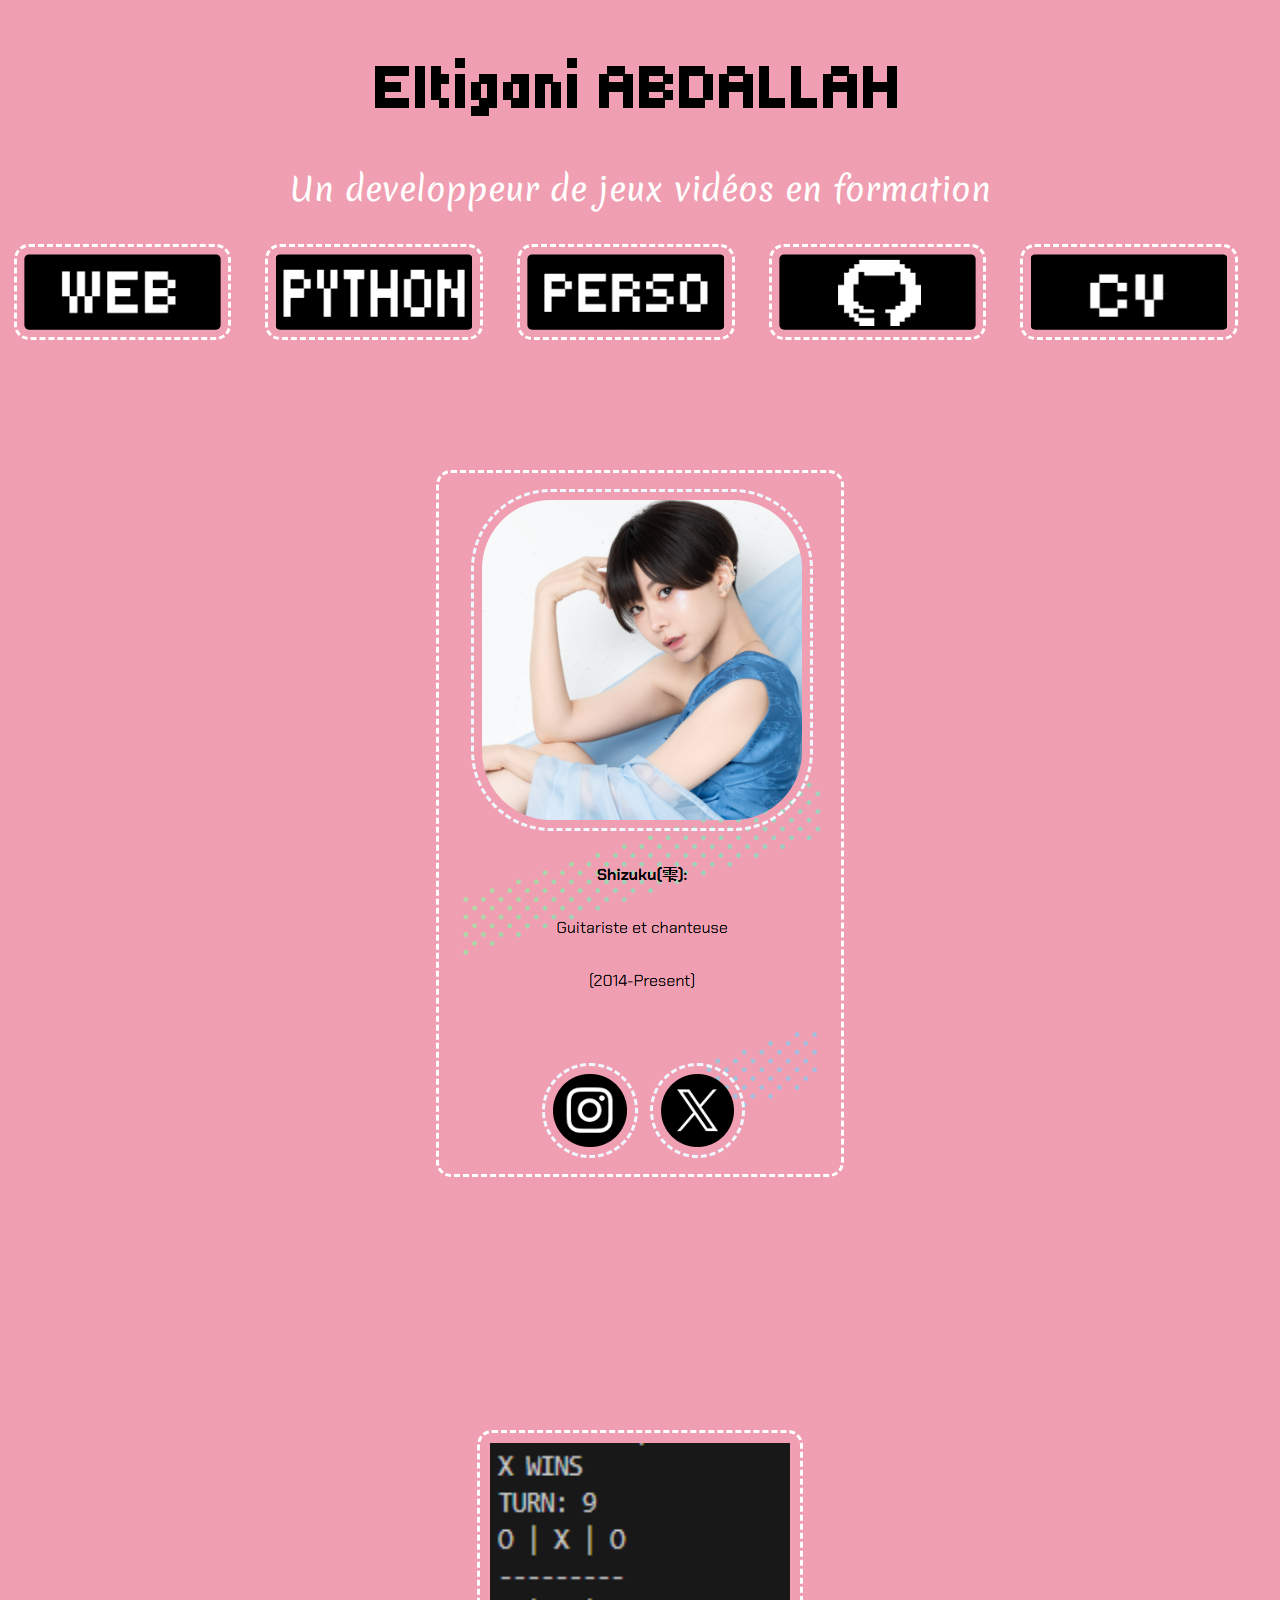
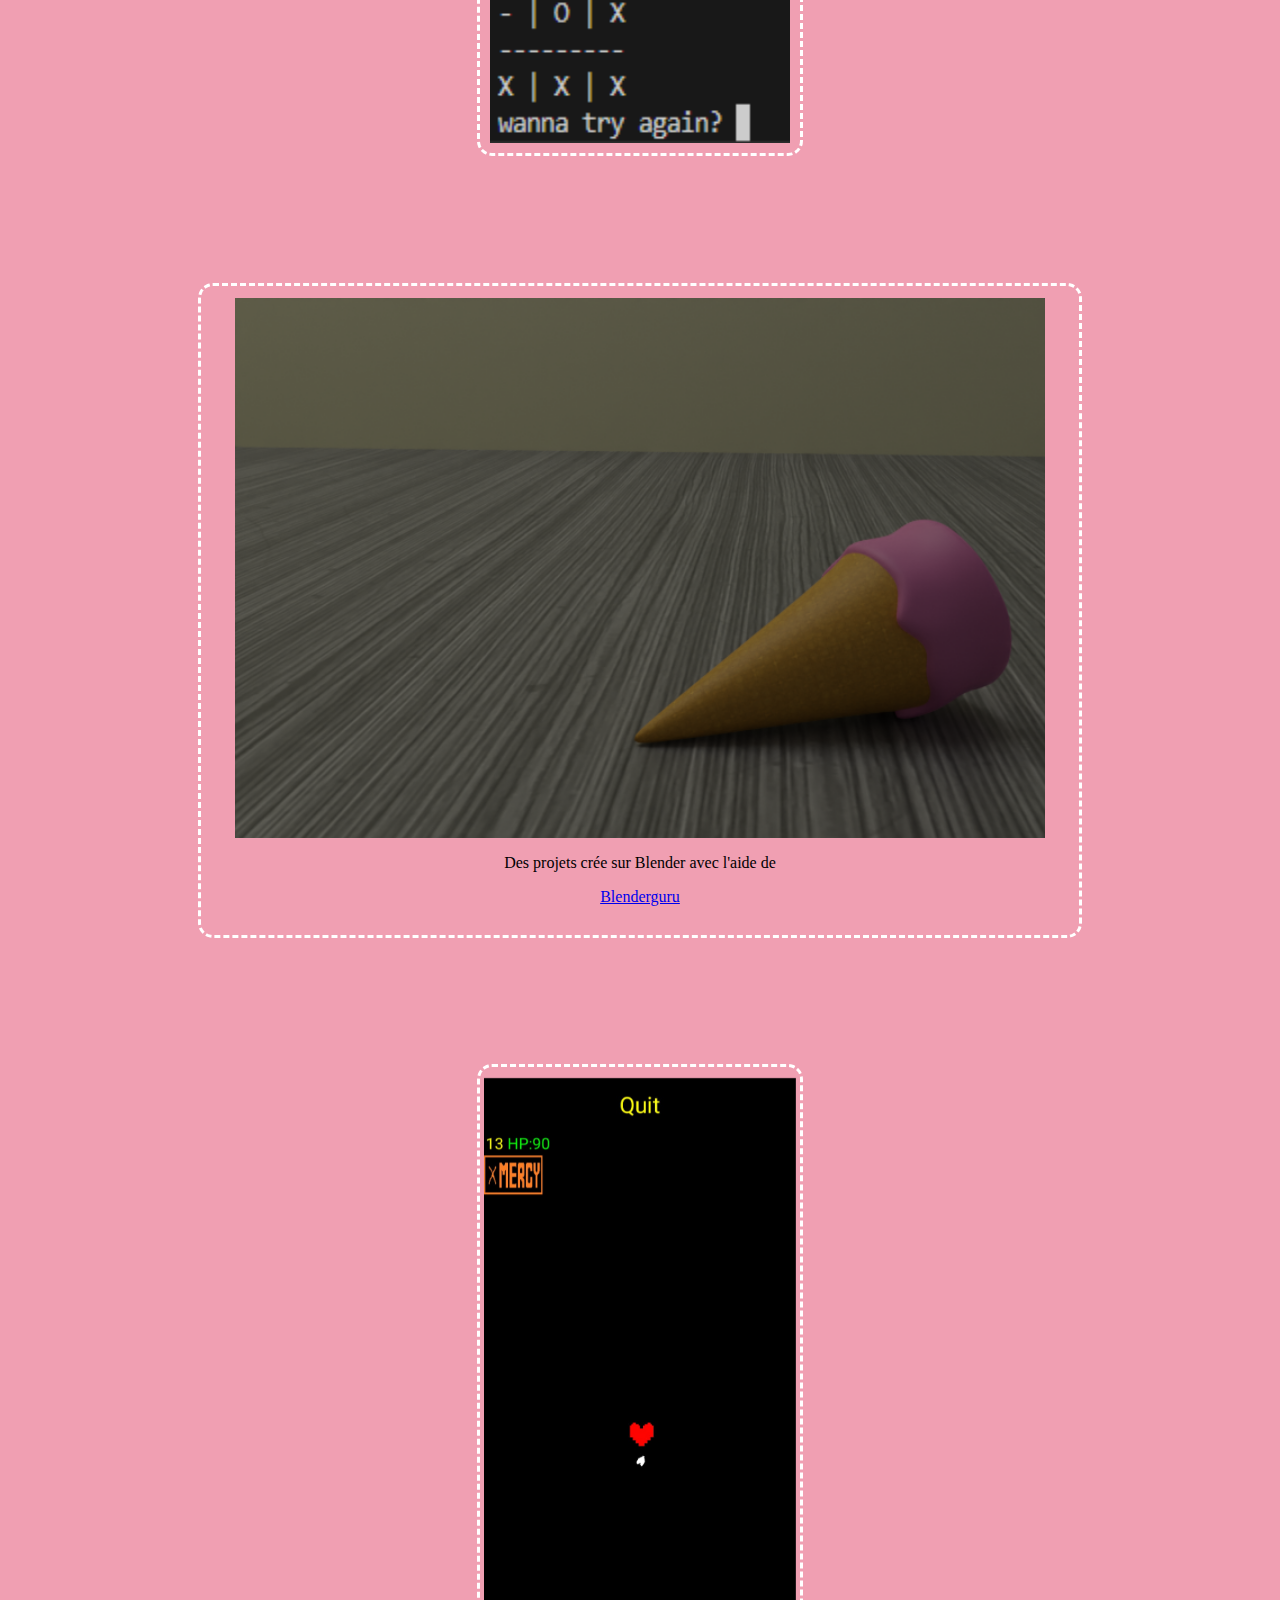
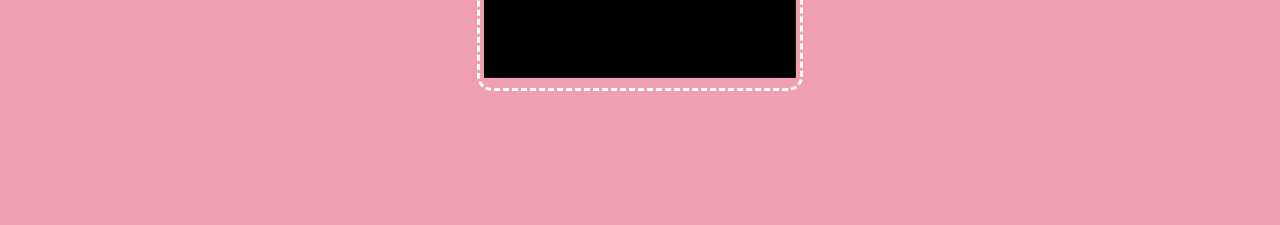
==== index.html @ afebd15c "update 23/12/2024" ====
<!DOCTYPE html>
    <html lang="en">
        <head>
            <meta charset="UTF-8">
            <meta name="viewport" content="width=device-width, initial-scale=1.0">
            <link rel="stylesheet" href="style.css">

            <!-- tiny5 font-->
            <link rel="preconnect" href="https://fonts.googleapis.com">
            <link rel="preconnect" href="https://fonts.gstatic.com" crossorigin>
            <link href="https://fonts.googleapis.com/css2?family=Tiny5&display=swap" rel="stylesheet">
            <!-- tiny5 font-->

            <!--merienda font-->
            <link rel="preconnect" href="https://fonts.googleapis.com">
            <link rel="preconnect" href="https://fonts.gstatic.com" crossorigin>
            <link href="https://fonts.googleapis.com/css2?family=Merienda:wght@300..900&display=swap" rel="stylesheet">
            <!--merienda font-->
            <title>Eltigani</title>
        </head>

        <body>
            <main>
                <section id="name">
                    <article>
                        <h1>
                            Eltigani ABDALLAH
                        </h1>
                        <p>
                            Un developpeur de jeux vidéos en formation 
                        </p>
                    </article>
                </section>

                <section id="nav">
                    <nav>
                        <a href="#web">
                            <img src="assets/buttons/webbtn.png" alt="web button">
                        </a>
                        <a href="#python">
                            <img src="assets/buttons/pythonbtn.png" alt="python button">
                        </a>
                        <a href="#perso">
                            <img src="assets/buttons/persobtn.png" alt="perso button">
                        </a>
                        <a href="https://github.com/eltigani-abdallah" class="gitlogo">
                            <img src="assets/buttons/githubbtn.png" alt="github logo">
                        </a>
                        <a href="">
                            <img src="assets/buttons/cvbtn.png" alt="cv button">
                        </a>
                    </nav>
               </section>

                <section id="web">
                    <article>
                        <div class="card">
                            <div class="cardfront">
                                <img src="assets/fansite/snsscreen.png" alt="screen de fansite" class="shizukuimg">
                            </div>
                            <div class="cardback"> 
                                <p>
                                    Projet de création de fansite, la groupe de musique choisi est "Polkadot Stingray", un groupe de rock japonais
                                
                                
                                <a href="https://eltigani-abdallah.github.io/Fansite/">
                                    regardez le fansite ici
                                </a>
                                </p>
                                
                            </div>
                        </div>
                    </article>
                </section>

                <section id="python">
                    <article>
                        <div class="card">
                            <div class="cardfront">
                                <img src="assets/python/tictac test.png" alt="screen de tictac.py" class="pythonimg">
                            </div>
                            <div class="cardback">
                               <p>
                                Projet de jeu de TicTacToe crée pour l'école laplateforme_
                                <a href="https://github.com/eltigani-abdallah/TicTacToe/blob/main/tictac.py">
                                    code ici
                                </a>
                               </p>
                            </div>
                    </article>
                </section>


                <div id="perso"></div>

                <section id="blender">
                    <article>
                      <div class="carousel">
                        <div class="carouseltrack">
                          <img src="assets/blender/Sad Ice cream.png" alt="blender ice cream" class="icecreamimg">
                          
                          <video autoplay loop muted>
                            <source src="assets/blender/donut.mp4" type="video/mp4" class="donutvid">
                          </video>
                          
                          <img src="assets/blender/chair.png" alt="blender chair" class="chairimg">
                        </div>
                      </div>
                    
                    
                    
                        <p>
                            Des projets crée sur Blender avec l'aide de  
                        </p>
                        <p>
                            <a href="https://www.youtube.com/@blenderguru"> Blenderguru</a>
                        </p>
                    </article>
                  </section>
                  

                <section id="apk">
                    <article>
                        <div class="card">
                        <div class="cardfront">
                            <img src="assets/Other/survivethesoulscreen.jpg" alt=" survive the soul game screen" class="apkimg">
                        </div>
                        <div class="cardback">
                            <p>
                                Projet de jeu vidéo inspiré par Undertale (crée par Toby Fox) que j'ai crée quand j'avais 15 ans
                            
                                <a href="https://appinventor.mit.edu/">
                                    le projet a été crée sur MIT app inventor
                                </a>
                            </p>
                        </div>

                    </article>

                    
                </section>

            </main>
        </body>
    </html>
---- style.css ----
@media screen and (min-width:320px){

    body{
        background-color: #F09FB2;
    }


#name{/*name section*/
    display: flex;
    justify-content: center;
    font-family: tiny5;
    h1{
        display: flex;
        justify-content: center;
        font-size:400%;
    }
    p{
        font-family: merienda;
        font-size: 200%;
        color:white;
    }
}

#nav{/*nav section*/
    nav{
        display: flex;
        justify-content: space-evenly;
        img{
            border:dashed;
            border-radius: 15px;
            border-color: white;
            padding:3%;
            width:80%;
        }
    }
}



#web{/*web section*/
    display: flex;
    justify-content: center;
    padding:10%;
    
    article{
        display: flex;
        justify-content: center;
        perspective: 1000px;
        padding:5%;
        border:dashed;
        border-radius: 15px;
        border-color:white;
        .card{
            width:300px;
            height:600px;
            position:relative;
            transform-style: preserve-3d;
            transition: 0.6s;
        }

        &:hover .card{
            transform: rotateY(180deg);
        }

        .cardfront, .cardback{
            width: 100%;
            height:100%;
            position:absolute;
            backface-visibility: hidden;
            display: flex;
            justify-content: center;
            align-items: center;
            border-radius: 10px;

        }

        .cardback{
            background-color: #F09FB2;
            color:white;
            transform: rotateY(180deg);
        }

    }
}

#python{/*python section*/
    display: flex;
    justify-content: center;
    padding: 10%;
    img{
        width:100%;
        height: 100%;
    }
    article{
        display: flex;
        justify-content: center;
        border:dashed;
        border-radius: 15px;
        border-color:white;
        padding:1%;
        .card{
            width:300px;
            height:300px;
            position:relative;
            transform-style: preserve-3d;
            transition: 0.6s;
        }

        &:hover .card{
            transform: rotateY(180deg);
        }

        .cardfront, .cardback{
            width: 100%;
            height:100%;
            position:absolute;
            backface-visibility: hidden;
            display: flex;
            justify-content: center;
            align-items: center;
            border-radius: 10px;

        }

        .cardback{
            background-color: #F09FB2;
            color:white;
            transform: rotateY(180deg);
           
        }

        
    }
}


#blender {
    border:dashed;
    border-radius: 15px;
    border-color:white;
    padding:1%;
    margin-left: 15%;
    margin-right: 15%;
}
  /* Carousel Container */
  #blender .carousel {
    width: 100%; /* Full width of the parent container */
    max-width: 1080px; /* Set a maximum width for the carousel */
    height: 60vh; /* Make carousel height responsive to viewport */
    max-height: 600px; /* Limit maximum height */
    overflow: hidden; /* Hide overflow content */
    position: relative;
    margin: 0 auto; /* Center the carousel */
    display: flex;
    align-items: center; /* Vertically center slides */

    
  }
  
  /* Carousel Track */
  #blender .carouseltrack {
    display: flex; /* Arrange slides in a row */
    width: 300%; /* 3 slides = 300% width */
    animation: slide 9s infinite; /* Slide animation */
    height: 100%; /* Match the carousel height */
  }
  
  /* Individual Slides (Images and Videos) */
  #blender .carouseltrack img,
  #blender .carouseltrack video {
    width: 100%; /* Each slide takes 100% of the carousel width */
    height: 100%; /* Match the height of the container */
    object-fit: contain; /* Ensure the entire content fits without cropping */
    flex-shrink: 0; /* Prevent shrinking of slides */
  }
  
  #blender p{
    display: flex;
    justify-content: center;
  }
  /* Keyframes for Sliding Animation */
  @keyframes slide {
    0% { transform: translateX(0); } /* Show the first slide */
    33% { transform: translateX(0); } /* Hold the first slide */
    34% { transform: translateX(-100%); } /* Move to the second slide */
    66% { transform: translateX(-100%); } /* Hold the second slide */
    67% { transform: translateX(-200%); } /* Move to the third slide */
    100% { transform: translateX(-200%); } /* Hold the third slide */
  }
  



#apk{/*app section*/
    display: flex;
    justify-content: center;
    padding:10%;
    img{
        height: 100%;
    }
    article{
        display: flex;
        justify-content: center;
        border:dashed;
        border-radius: 15px;
        border-color:white;
        padding:1%;
        .card{
            width:300px;
            height:600px;
            position:relative;
            transform-style: preserve-3d;
            transition: 0.6s;
        }

        &:hover .card{
            transform: rotateY(180deg);
        }

        .cardfront, .cardback{
            width: 100%;
            height:100%;
            position:absolute;
            backface-visibility: hidden;
            display: flex;
            justify-content: center;
            align-items: center;
            border-radius: 10px;
            

        }

        .cardback{
            background-color: #F09FB2;
            color:white;
            transform: rotateY(180deg);
        }
    }
}



}
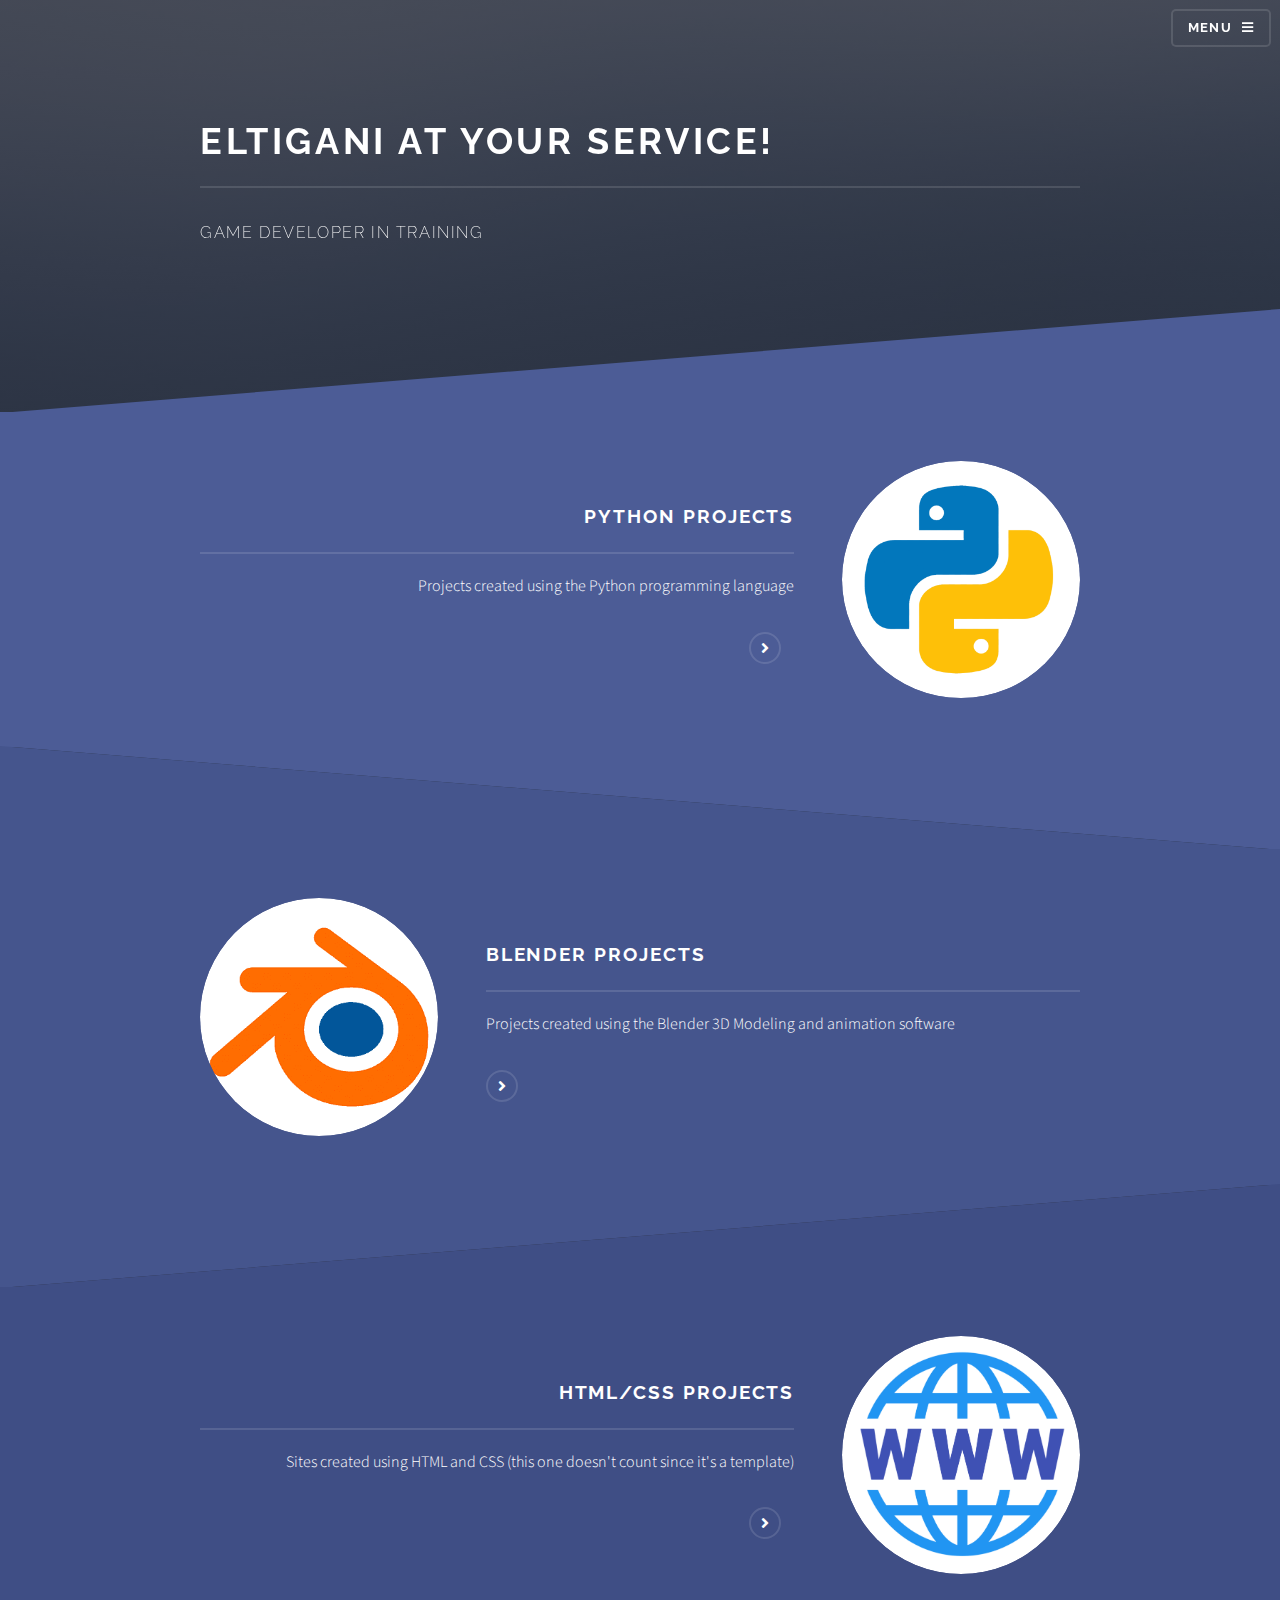
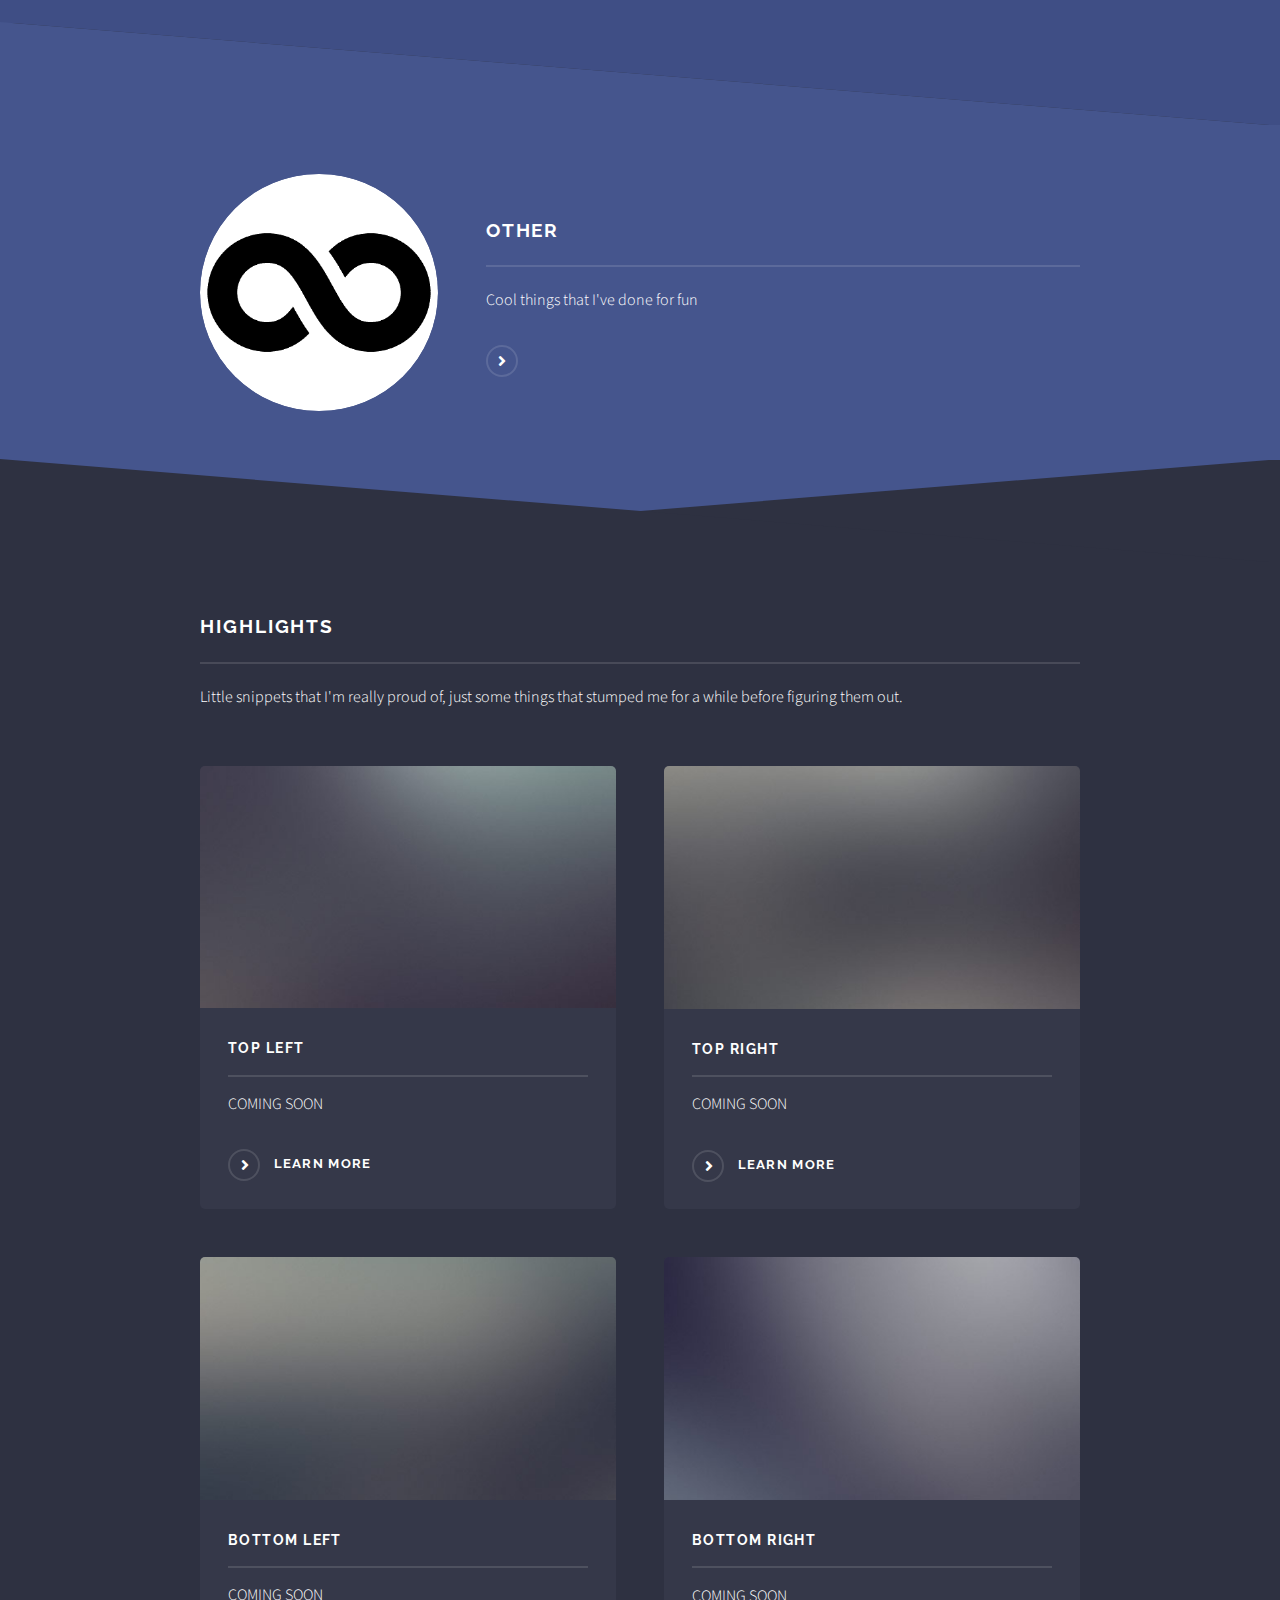
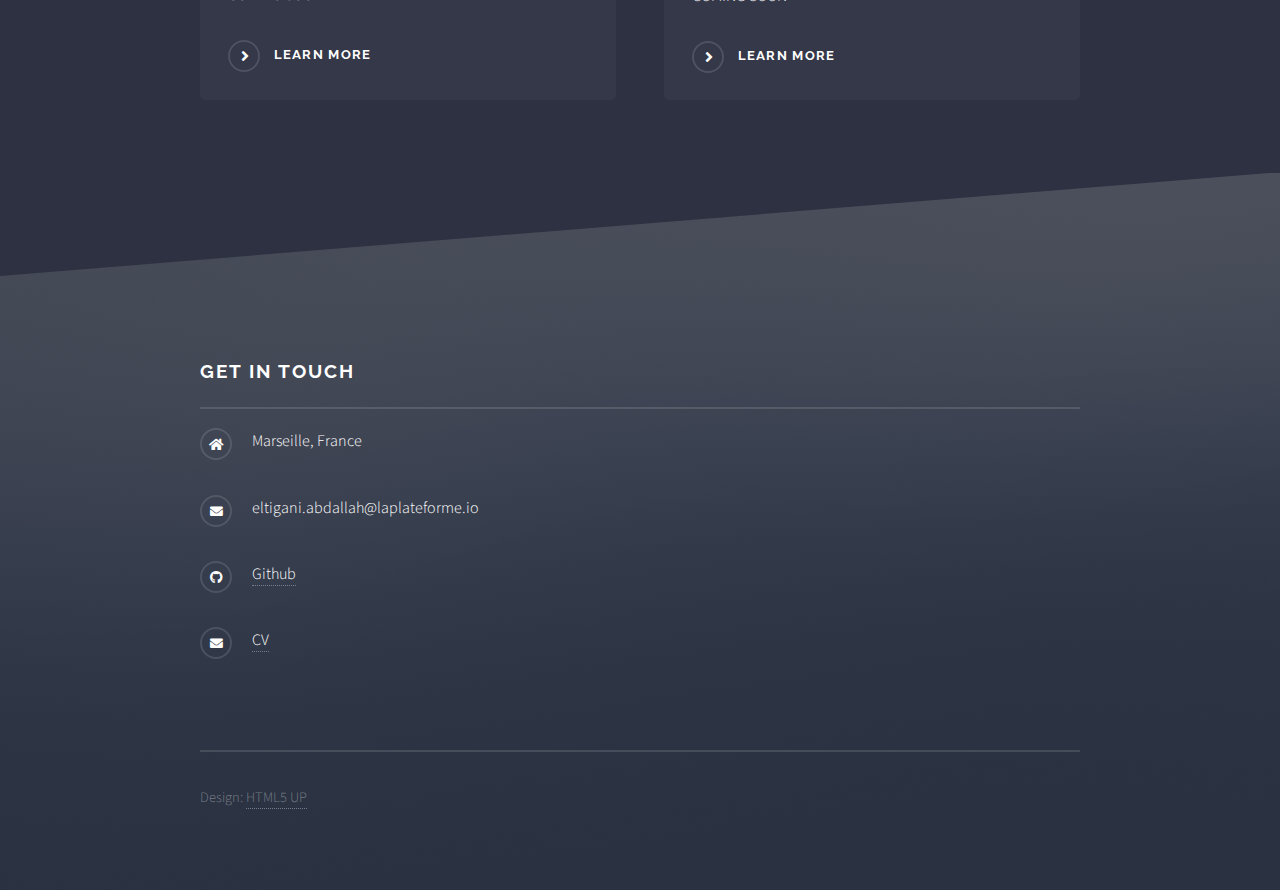
==== commit 3b21b0d0: "feat: complete overhaul of site" ====
--- a/index.html
+++ b/index.html
@@ -1,145 +1,184 @@
-<!DOCTYPE html>
-    <html lang="en">
-        <head>
-            <meta charset="UTF-8">
-            <meta name="viewport" content="width=device-width, initial-scale=1.0">
-            <link rel="stylesheet" href="style.css">
+<!DOCTYPE HTML>
+<!--
+	Solid State by HTML5 UP
+	html5up.net | @ajlkn
+	Free for personal and commercial use under the CCA 3.0 license (html5up.net/license)
+-->
+<html>
+	<head>
+		<title>Eltigani</title>
+		<meta charset="utf-8" />
+		<meta name="viewport" content="width=device-width, initial-scale=1, user-scalable=no" />
+		<link rel="stylesheet" href="assets/css/main.css" />
+		<noscript><link rel="stylesheet" href="assets/css/noscript.css" /></noscript>
+	</head>
+	
+	<body class="is-preload">
 
-            <!-- tiny5 font-->
-            <link rel="preconnect" href="https://fonts.googleapis.com">
-            <link rel="preconnect" href="https://fonts.gstatic.com" crossorigin>
-            <link href="https://fonts.googleapis.com/css2?family=Tiny5&display=swap" rel="stylesheet">
-            <!-- tiny5 font-->
+		<!-- Page Wrapper -->
+			<div id="page-wrapper">
 
-            <!--merienda font-->
-            <link rel="preconnect" href="https://fonts.googleapis.com">
-            <link rel="preconnect" href="https://fonts.gstatic.com" crossorigin>
-            <link href="https://fonts.googleapis.com/css2?family=Merienda:wght@300..900&display=swap" rel="stylesheet">
-            <!--merienda font-->
-            <title>Eltigani</title>
-        </head>
+				<!-- Header -->
+					<header id="header" class="alt">
+						<h1><a href="index.html">↑Top↑</a></h1>
+						<nav>
+							<a href="#menu">Menu</a>
+						</nav>
+					</header>
 
-        <body>
-            <main>
-                <section id="name">
-                    <article>
-                        <h1>
-                            Eltigani ABDALLAH
-                        </h1>
-                        <p>
-                            Un developpeur de jeux vidéos en formation 
-                        </p>
-                    </article>
-                </section>
+				<!-- Menu -->
+					<nav id="menu">
+						<div class="inner">
+							<h2>Menu</h2>
+							<ul class="links">
+								<li><a href="index.html">Home (you are here)</a></li>
+								<li><a href="python.html">Python</a></li>
+								<li><a href="blender.html">Blender</a></li>
+								<li><a href="html.html">HTML/CSS</a></li>
+								<li><a href="other.html">Other</a></li>
+							</ul>
+							<a href="#" class="close">Close</a>
+						</div>
+					</nav>
 
-                <section id="nav">
-                    <nav>
-                        <a href="#web">
-                            <img src="assets/buttons/webbtn.png" alt="web button">
-                        </a>
-                        <a href="#python">
-                            <img src="assets/buttons/pythonbtn.png" alt="python button">
-                        </a>
-                        <a href="#perso">
-                            <img src="assets/buttons/persobtn.png" alt="perso button">
-                        </a>
-                        <a href="https://github.com/eltigani-abdallah" class="gitlogo">
-                            <img src="assets/buttons/githubbtn.png" alt="github logo">
-                        </a>
-                        <a href="">
-                            <img src="assets/buttons/cvbtn.png" alt="cv button">
-                        </a>
-                    </nav>
-               </section>
+				<!-- Banner -->
+					<section id="banner">
+						<div class="inner">
+							<!--<div class="logo"><span class="icon fa-gem"></span></div>-->
+							<h2>Eltigani at your service!</h2>
+							<p>Game developer in training</a></p>
+						</div>
+					</section>
 
-                <section id="web">
-                    <article>
-                        <div class="card">
-                            <div class="cardfront">
-                                <img src="assets/fansite/snsscreen.png" alt="screen de fansite" class="shizukuimg">
-                            </div>
-                            <div class="cardback"> 
-                                <p>
-                                    Projet de création de fansite, la groupe de musique choisi est "Polkadot Stingray", un groupe de rock japonais
-                                
-                                
-                                <a href="https://eltigani-abdallah.github.io/Fansite/">
-                                    regardez le fansite ici
-                                </a>
-                                </p>
-                                
-                            </div>
-                        </div>
-                    </article>
-                </section>
+				<!-- Wrapper -->
+					<section id="wrapper">
 
-                <section id="python">
-                    <article>
-                        <div class="card">
-                            <div class="cardfront">
-                                <img src="assets/python/tictac test.png" alt="screen de tictac.py" class="pythonimg">
-                            </div>
-                            <div class="cardback">
-                               <p>
-                                Projet de jeu de TicTacToe crée pour l'école laplateforme_
-                                <a href="https://github.com/eltigani-abdallah/TicTacToe/blob/main/tictac.py">
-                                    code ici
-                                </a>
-                               </p>
-                            </div>
-                    </article>
-                </section>
+						<!-- One -->
+							<section id="one" class="wrapper spotlight style1">
+								<div class="inner">
+									<a href="python.html" class="image"><img src="images/index/python.png" alt="" /></a>
+									<div class="content">
+										<h2 class="major">Python  projects</h2>
+										<p>Projects created using the Python programming language</p>
+										<a href="python.html" class="special"></a>
+									</div>
+								</div>
+							</section>
 
+						<!-- Two -->
+							<section id="two" class="wrapper alt spotlight style2">
+								<div class="inner">
+									<a href="blender.html" class="image"><img src="images/index/blender.png" alt="" /></a>
+									<div class="content">
+										<h2 class="major">Blender Projects</h2>
+										<p>Projects created using the Blender 3D Modeling and animation software</p>
+										<a href="blender.html" class="special"></a>
+									</div>
+								</div>
+							</section>
 
-                <div id="perso"></div>
+						
+						<!--Four-->
+						<section id="two" class="wrapper spotlight style3">
+							<div class="inner">
+								<a href="html.html" class="image"><img src="./images/index/site logo.png" alt="" /></a>
+								<div class="content">
+									<h2 class="major">HTML/CSS Projects</h2>
+									<p>Sites created using HTML and CSS (this one doesn't count since it's a template)</p>
+									<a href="html.html" class="special"></a>
+								</div>
+							</div>
+						</section>
 
-                <section id="blender">
-                    <article>
-                      <div class="carousel">
-                        <div class="carouseltrack">
-                          <img src="assets/blender/Sad Ice cream.png" alt="blender ice cream" class="icecreamimg">
-                          
-                          <video autoplay loop muted>
-                            <source src="assets/blender/donut.mp4" type="video/mp4" class="donutvid">
-                          </video>
-                          
-                          <img src="assets/blender/chair.png" alt="blender chair" class="chairimg">
-                        </div>
-                      </div>
-                    
-                    
-                    
-                        <p>
-                            Des projets crée sur Blender avec l'aide de  
-                        </p>
-                        <p>
-                            <a href="https://www.youtube.com/@blenderguru"> Blenderguru</a>
-                        </p>
-                    </article>
-                  </section>
-                  
+						<!-- Three -->
+						<section id="three" class="wrapper alt spotlight style2">
+							<div class="inner">
+								<a href="other.html" class="image"><img src="images/index/other.png" alt="" /></a>
+								<div class="content">
+									<h2 class="major">Other</h2>
+									<p>Cool things that I've done for fun</p>
+									<a href="other.html" class="special"></a>
+								</div>
+							</div>
+						</section>
 
-                <section id="apk">
-                    <article>
-                        <div class="card">
-                        <div class="cardfront">
-                            <img src="assets/Other/survivethesoulscreen.jpg" alt=" survive the soul game screen" class="apkimg">
-                        </div>
-                        <div class="cardback">
-                            <p>
-                                Projet de jeu vidéo inspiré par Undertale (crée par Toby Fox) que j'ai crée quand j'avais 15 ans
-                            
-                                <a href="https://appinventor.mit.edu/">
-                                    le projet a été crée sur MIT app inventor
-                                </a>
-                            </p>
-                        </div>
+						<!-- Five -->
+							<section id="four" class="wrapper alt style1">
+								<div class="inner">
+									<h2 class="major">Highlights</h2>
+									<p>Little snippets that I'm really proud of, just some things that stumped me for a while before figuring them out.</p>
+									<section class="features">
+										<article>
+											<a href="#" class="image"><img src="images/pic04.jpg" alt="" /></a>
+											<h3 class="major">TOP LEFT</h3>
+											<p>COMING SOON</p>
+											<a href="#" class="special">Learn more</a>
+										</article>
+										<article>
+											<a href="#" class="image"><img src="images/pic05.jpg" alt="" /></a>
+											<h3 class="major">TOP RIGHT</h3>
+											<p>COMING SOON</p>
+											<a href="#" class="special">Learn more</a>
+										</article>
+										<article>
+											<a href="#" class="image"><img src="images/pic06.jpg" alt="" /></a>
+											<h3 class="major">BOTTOM LEFT</h3>
+											<p>COMING SOON</p>
+											<a href="#" class="special">Learn more</a>
+										</article>
+										<article>
+											<a href="#" class="image"><img src="images/pic07.jpg" alt="" /></a>
+											<h3 class="major">BOTTOM RIGHT</h3>
+											<p>COMING SOON</p>
+											<a href="#" class="special">Learn more</a>
+										</article>
+									</section>
+									<!--<ul class="actions">
+										<li><a href="#" class="button">Browse All</a></li>
+									</ul>-->
+								</div>
+							</section>
 
-                    </article>
+					</section>
 
-                    
-                </section>
+				<!-- Footer -->
+					<section id="footer">
+						<div class="inner">
+							<h2 class="major">Get in touch</h2>
 
-            </main>
-        </body>
-    </html>+							
+							<ul class="contact">
+								<li class="icon solid fa-home">
+									Marseille, France
+								</li>
+								<!--<li class="icon solid fa-phone">(000) 000-0000</li>-->
+								<li class="icon solid fa-envelope">eltigani.abdallah@laplateforme.io</a></li>
+								<li class="icon brands fa-github"> 
+									<a href="github.com/eltigani-abdallah"> Github</a>
+								</li>
+								<li class="icon solid fa-envelope"> 
+									<!--TODO host cv-->
+									<a href="#"> CV</a>
+								</li>
+								<!--<li class="icon brands fa-twitter"><a href="#">twitter.com/untitled-tld</a></li>
+								<li class="icon brands fa-facebook-f"><a href="#">facebook.com/untitled-tld</a></li>
+								<li class="icon brands fa-instagram"><a href="#">instagram.com/untitled-tld</a></li>-->
+							</ul>
+							<ul class="copyright">
+								</li><li>Design: <a href="http://html5up.net">HTML5 UP</a></li>
+							</ul>
+						</div>
+					</section>
+
+			</div>
+
+		<!-- Scripts -->
+			<script src="assets/js/jquery.min.js"></script>
+			<script src="assets/js/jquery.scrollex.min.js"></script>
+			<script src="assets/js/browser.min.js"></script>
+			<script src="assets/js/breakpoints.min.js"></script>
+			<script src="assets/js/util.js"></script>
+			<script src="assets/js/main.js"></script>
+
+	</body>
+</html>--- a/assets/css/main.css
+++ b/assets/css/main.css
@@ -0,0 +1,4156 @@
+@import url(fontawesome-all.min.css);
+@import url("https://fonts.googleapis.com/css?family=Raleway:200,700|Source+Sans+Pro:300,600,300italic,600italic");
+
+/*
+	Solid State by HTML5 UP
+	html5up.net | @ajlkn
+	Free for personal and commercial use under the CCA 3.0 license (html5up.net/license)
+*/
+
+html, body, div, span, applet, object,
+iframe, h1, h2, h3, h4, h5, h6, p, blockquote,
+pre, a, abbr, acronym, address, big, cite,
+code, del, dfn, em, img, ins, kbd, q, s, samp,
+small, strike, strong, sub, sup, tt, var, b,
+u, i, center, dl, dt, dd, ol, ul, li, fieldset,
+form, label, legend, table, caption, tbody,
+tfoot, thead, tr, th, td, article, aside,
+canvas, details, embed, figure, figcaption,
+footer, header, hgroup, menu, nav, output, ruby,
+section, summary, time, mark, audio, video {
+	margin: 0;
+	padding: 0;
+	border: 0;
+	font-size: 100%;
+	font: inherit;
+	vertical-align: baseline;}
+
+article, aside, details, figcaption, figure,
+footer, header, hgroup, menu, nav, section {
+	display: block;}
+
+body {
+	line-height: 1;
+}
+
+ol, ul {
+	list-style: none;
+}
+
+blockquote, q {
+	quotes: none;
+}
+
+	blockquote:before, blockquote:after, q:before, q:after {
+		content: '';
+		content: none;
+	}
+
+table {
+	border-collapse: collapse;
+	border-spacing: 0;
+}
+
+body {
+	-webkit-text-size-adjust: none;
+}
+
+mark {
+	background-color: transparent;
+	color: inherit;
+}
+
+input::-moz-focus-inner {
+	border: 0;
+	padding: 0;
+}
+
+input, select, textarea {
+	-moz-appearance: none;
+	-webkit-appearance: none;
+	-ms-appearance: none;
+	appearance: none;
+}
+
+/* Basic */
+
+	@-ms-viewport {
+		width: device-width;
+	}
+
+	body {
+		-ms-overflow-style: scrollbar;
+	}
+
+	@media screen and (max-width: 480px) {
+
+		html, body {
+			min-width: 320px;
+		}
+
+	}
+
+	html {
+		box-sizing: border-box;
+	}
+
+	*, *:before, *:after {
+		box-sizing: inherit;
+	}
+
+	body {
+		background-color: #2e3141;
+		background-image: linear-gradient(to top, rgba(46, 49, 65, 0.8), rgba(46, 49, 65, 0.8)), url("../../images/bg.jpg");
+		background-size: auto,+ cover;
+		background-attachment: fixed,+ fixed;
+		background-position: center,+ center;
+	}
+
+		body.is-preload *, body.is-preload *:before, body.is-preload *:after {
+			-moz-animation: none !important;
+			-webkit-animation: none !important;
+			-ms-animation: none !important;
+			animation: none !important;
+			-moz-transition: none !important;
+			-webkit-transition: none !important;
+			-ms-transition: none !important;
+			transition: none !important;
+		}
+
+/* Type */
+
+	body, input, select, textarea {
+		color: #ffffff;
+		font-family: "Source Sans Pro", Helvetica, sans-serif;
+		font-size: 16.5pt;
+		font-weight: 300;
+		line-height: 1.65;
+	}
+
+		@media screen and (max-width: 1680px) {
+
+			body, input, select, textarea {
+				font-size: 13pt;
+			}
+
+		}
+
+		@media screen and (max-width: 1280px) {
+
+			body, input, select, textarea {
+				font-size: 12pt;
+			}
+
+		}
+
+		@media screen and (max-width: 980px) {
+
+			body, input, select, textarea {
+				font-size: 12pt;
+			}
+
+		}
+
+		@media screen and (max-width: 736px) {
+
+			body, input, select, textarea {
+				font-size: 12pt;
+			}
+
+		}
+
+		@media screen and (max-width: 480px) {
+
+			body, input, select, textarea {
+				font-size: 12pt;
+			}
+
+		}
+
+	a {
+		-moz-transition: color 0.2s ease-in-out, border-bottom-color 0.2s ease-in-out;
+		-webkit-transition: color 0.2s ease-in-out, border-bottom-color 0.2s ease-in-out;
+		-ms-transition: color 0.2s ease-in-out, border-bottom-color 0.2s ease-in-out;
+		transition: color 0.2s ease-in-out, border-bottom-color 0.2s ease-in-out;
+		border-bottom: dotted 1px rgba(255, 255, 255, 0.35);
+		color: #ffffff;
+		text-decoration: none;
+	}
+
+		a:hover {
+			border-bottom-color: transparent;
+			color: #ffffff !important;
+		}
+
+		a.special:not(.button) {
+			text-decoration: none;
+			border-bottom: 0;
+			display: block;
+			font-family: Raleway, Helvetica, sans-serif;
+			font-size: 0.8em;
+			font-weight: 700;
+			letter-spacing: 0.1em;
+			margin: 0 0 2em 0;
+			text-transform: uppercase;
+		}
+
+			a.special:not(.button):before {
+				-moz-osx-font-smoothing: grayscale;
+				-webkit-font-smoothing: antialiased;
+				display: inline-block;
+				font-style: normal;
+				font-variant: normal;
+				text-rendering: auto;
+				line-height: 1;
+				text-transform: none !important;
+				font-family: 'Font Awesome 5 Free';
+				font-weight: 900;
+			}
+
+			a.special:not(.button):before {
+				-moz-transition: background-color 0.2s ease-in-out;
+				-webkit-transition: background-color 0.2s ease-in-out;
+				-ms-transition: background-color 0.2s ease-in-out;
+				transition: background-color 0.2s ease-in-out;
+				border-radius: 100%;
+				border: solid 2px rgba(255, 255, 255, 0.125);
+				content: '\f105';
+				display: inline-block;
+				font-size: 1.25em;
+				height: 2em;
+				line-height: 1.75em;
+				margin-right: 0.85em;
+				text-align: center;
+				text-indent: 0.15em;
+				vertical-align: middle;
+				width: 2em;
+			}
+
+			a.special:not(.button):hover:before {
+				background-color: rgba(255, 255, 255, 0.025);
+			}
+
+			a.special:not(.button):active:before {
+				background-color: rgba(255, 255, 255, 0.075);
+			}
+
+	strong, b {
+		color: #ffffff;
+		font-weight: 600;
+	}
+
+	em, i {
+		font-style: italic;
+	}
+
+	p {
+		margin: 0 0 2em 0;
+	}
+
+	h1, h2, h3, h4, h5, h6 {
+		color: #ffffff;
+		font-family: Raleway, Helvetica, sans-serif;
+		font-weight: 700;
+		letter-spacing: 0.1em;
+		margin: 0 0 1em 0;
+		text-transform: uppercase;
+	}
+
+		h1 a, h2 a, h3 a, h4 a, h5 a, h6 a {
+			color: inherit;
+			text-decoration: none;
+			border-bottom: 0;
+		}
+
+		h1 span, h2 span, h3 span, h4 span, h5 span, h6 span {
+			font-weight: 200;
+		}
+
+		h1.major, h2.major, h3.major, h4.major, h5.major, h6.major {
+			padding-bottom: 1em;
+			border-bottom: solid 2px rgba(255, 255, 255, 0.125);
+		}
+
+	h2 {
+		font-size: 1.2em;
+	}
+
+	h3 {
+		font-size: 0.9em;
+	}
+
+	h4 {
+		font-size: 0.7em;
+	}
+
+	h5 {
+		font-size: 0.7em;
+	}
+
+	h6 {
+		font-size: 0.7em;
+	}
+
+	@media screen and (max-width: 736px) {
+
+		h2 {
+			font-size: 1em;
+		}
+
+		h3 {
+			font-size: 0.8em;
+		}
+
+	}
+
+	sub {
+		font-size: 0.8em;
+		position: relative;
+		top: 0.5em;
+	}
+
+	sup {
+		font-size: 0.8em;
+		position: relative;
+		top: -0.5em;
+	}
+
+	blockquote {
+		border-left: solid 4px rgba(255, 255, 255, 0.125);
+		font-style: italic;
+		margin: 0 0 2em 0;
+		padding: 0.5em 0 0.5em 2em;
+	}
+
+	code {
+		background: rgba(255, 255, 255, 0.025);
+		border-radius: 5px;
+		border: solid 2px rgba(255, 255, 255, 0.125);
+		font-family: "Courier New", monospace;
+		font-size: 0.9em;
+		margin: 0 0.25em;
+		padding: 0.25em 0.65em;
+	}
+
+	pre {
+		-webkit-overflow-scrolling: touch;
+		font-family: "Courier New", monospace;
+		font-size: 0.9em;
+		margin: 0 0 2em 0;
+	}
+
+		pre code {
+			display: block;
+			line-height: 1.75em;
+			padding: 1em 1.5em;
+			overflow-x: auto;
+		}
+
+	hr {
+		border: 0;
+		border-bottom: solid 2px rgba(255, 255, 255, 0.125);
+		margin: 2.5em 0;
+	}
+
+		hr.major {
+			margin: 4em 0;
+		}
+
+	.align-left {
+		text-align: left;
+	}
+
+	.align-center {
+		text-align: center;
+	}
+
+	.align-right {
+		text-align: right;
+	}
+
+/* Row */
+
+	.row {
+		display: flex;
+		flex-wrap: wrap;
+		box-sizing: border-box;
+		align-items: stretch;
+	}
+
+		.row > * {
+			box-sizing: border-box;
+		}
+
+		.row.gtr-uniform > * > :last-child {
+			margin-bottom: 0;
+		}
+
+		.row.aln-left {
+			justify-content: flex-start;
+		}
+
+		.row.aln-center {
+			justify-content: center;
+		}
+
+		.row.aln-right {
+			justify-content: flex-end;
+		}
+
+		.row.aln-top {
+			align-items: flex-start;
+		}
+
+		.row.aln-middle {
+			align-items: center;
+		}
+
+		.row.aln-bottom {
+			align-items: flex-end;
+		}
+
+		.row > .imp {
+			order: -1;
+		}
+
+		.row > .col-1 {
+			width: 8.33333%;
+		}
+
+		.row > .off-1 {
+			margin-left: 8.33333%;
+		}
+
+		.row > .col-2 {
+			width: 16.66667%;
+		}
+
+		.row > .off-2 {
+			margin-left: 16.66667%;
+		}
+
+		.row > .col-3 {
+			width: 25%;
+		}
+
+		.row > .off-3 {
+			margin-left: 25%;
+		}
+
+		.row > .col-4 {
+			width: 33.33333%;
+		}
+
+		.row > .off-4 {
+			margin-left: 33.33333%;
+		}
+
+		.row > .col-5 {
+			width: 41.66667%;
+		}
+
+		.row > .off-5 {
+			margin-left: 41.66667%;
+		}
+
+		.row > .col-6 {
+			width: 50%;
+		}
+
+		.row > .off-6 {
+			margin-left: 50%;
+		}
+
+		.row > .col-7 {
+			width: 58.33333%;
+		}
+
+		.row > .off-7 {
+			margin-left: 58.33333%;
+		}
+
+		.row > .col-8 {
+			width: 66.66667%;
+		}
+
+		.row > .off-8 {
+			margin-left: 66.66667%;
+		}
+
+		.row > .col-9 {
+			width: 75%;
+		}
+
+		.row > .off-9 {
+			margin-left: 75%;
+		}
+
+		.row > .col-10 {
+			width: 83.33333%;
+		}
+
+		.row > .off-10 {
+			margin-left: 83.33333%;
+		}
+
+		.row > .col-11 {
+			width: 91.66667%;
+		}
+
+		.row > .off-11 {
+			margin-left: 91.66667%;
+		}
+
+		.row > .col-12 {
+			width: 100%;
+		}
+
+		.row > .off-12 {
+			margin-left: 100%;
+		}
+
+		.row.gtr-0 {
+			margin-top: 0;
+			margin-left: 0em;
+		}
+
+			.row.gtr-0 > * {
+				padding: 0 0 0 0em;
+			}
+
+			.row.gtr-0.gtr-uniform {
+				margin-top: 0em;
+			}
+
+				.row.gtr-0.gtr-uniform > * {
+					padding-top: 0em;
+				}
+
+		.row.gtr-25 {
+			margin-top: 0;
+			margin-left: -0.4375em;
+		}
+
+			.row.gtr-25 > * {
+				padding: 0 0 0 0.4375em;
+			}
+
+			.row.gtr-25.gtr-uniform {
+				margin-top: -0.4375em;
+			}
+
+				.row.gtr-25.gtr-uniform > * {
+					padding-top: 0.4375em;
+				}
+
+		.row.gtr-50 {
+			margin-top: 0;
+			margin-left: -0.875em;
+		}
+
+			.row.gtr-50 > * {
+				padding: 0 0 0 0.875em;
+			}
+
+			.row.gtr-50.gtr-uniform {
+				margin-top: -0.875em;
+			}
+
+				.row.gtr-50.gtr-uniform > * {
+					padding-top: 0.875em;
+				}
+
+		.row {
+			margin-top: 0;
+			margin-left: -1.75em;
+		}
+
+			.row > * {
+				padding: 0 0 0 1.75em;
+			}
+
+			.row.gtr-uniform {
+				margin-top: -1.75em;
+			}
+
+				.row.gtr-uniform > * {
+					padding-top: 1.75em;
+				}
+
+		.row.gtr-150 {
+			margin-top: 0;
+			margin-left: -2.625em;
+		}
+
+			.row.gtr-150 > * {
+				padding: 0 0 0 2.625em;
+			}
+
+			.row.gtr-150.gtr-uniform {
+				margin-top: -2.625em;
+			}
+
+				.row.gtr-150.gtr-uniform > * {
+					padding-top: 2.625em;
+				}
+
+		.row.gtr-200 {
+			margin-top: 0;
+			margin-left: -3.5em;
+		}
+
+			.row.gtr-200 > * {
+				padding: 0 0 0 3.5em;
+			}
+
+			.row.gtr-200.gtr-uniform {
+				margin-top: -3.5em;
+			}
+
+				.row.gtr-200.gtr-uniform > * {
+					padding-top: 3.5em;
+				}
+
+		@media screen and (max-width: 1680px) {
+
+			.row {
+				display: flex;
+				flex-wrap: wrap;
+				box-sizing: border-box;
+				align-items: stretch;
+			}
+
+				.row > * {
+					box-sizing: border-box;
+				}
+
+				.row.gtr-uniform > * > :last-child {
+					margin-bottom: 0;
+				}
+
+				.row.aln-left {
+					justify-content: flex-start;
+				}
+
+				.row.aln-center {
+					justify-content: center;
+				}
+
+				.row.aln-right {
+					justify-content: flex-end;
+				}
+
+				.row.aln-top {
+					align-items: flex-start;
+				}
+
+				.row.aln-middle {
+					align-items: center;
+				}
+
+				.row.aln-bottom {
+					align-items: flex-end;
+				}
+
+				.row > .imp-xlarge {
+					order: -1;
+				}
+
+				.row > .col-1-xlarge {
+					width: 8.33333%;
+				}
+
+				.row > .off-1-xlarge {
+					margin-left: 8.33333%;
+				}
+
+				.row > .col-2-xlarge {
+					width: 16.66667%;
+				}
+
+				.row > .off-2-xlarge {
+					margin-left: 16.66667%;
+				}
+
+				.row > .col-3-xlarge {
+					width: 25%;
+				}
+
+				.row > .off-3-xlarge {
+					margin-left: 25%;
+				}
+
+				.row > .col-4-xlarge {
+					width: 33.33333%;
+				}
+
+				.row > .off-4-xlarge {
+					margin-left: 33.33333%;
+				}
+
+				.row > .col-5-xlarge {
+					width: 41.66667%;
+				}
+
+				.row > .off-5-xlarge {
+					margin-left: 41.66667%;
+				}
+
+				.row > .col-6-xlarge {
+					width: 50%;
+				}
+
+				.row > .off-6-xlarge {
+					margin-left: 50%;
+				}
+
+				.row > .col-7-xlarge {
+					width: 58.33333%;
+				}
+
+				.row > .off-7-xlarge {
+					margin-left: 58.33333%;
+				}
+
+				.row > .col-8-xlarge {
+					width: 66.66667%;
+				}
+
+				.row > .off-8-xlarge {
+					margin-left: 66.66667%;
+				}
+
+				.row > .col-9-xlarge {
+					width: 75%;
+				}
+
+				.row > .off-9-xlarge {
+					margin-left: 75%;
+				}
+
+				.row > .col-10-xlarge {
+					width: 83.33333%;
+				}
+
+				.row > .off-10-xlarge {
+					margin-left: 83.33333%;
+				}
+
+				.row > .col-11-xlarge {
+					width: 91.66667%;
+				}
+
+				.row > .off-11-xlarge {
+					margin-left: 91.66667%;
+				}
+
+				.row > .col-12-xlarge {
+					width: 100%;
+				}
+
+				.row > .off-12-xlarge {
+					margin-left: 100%;
+				}
+
+				.row.gtr-0 {
+					margin-top: 0;
+					margin-left: 0em;
+				}
+
+					.row.gtr-0 > * {
+						padding: 0 0 0 0em;
+					}
+
+					.row.gtr-0.gtr-uniform {
+						margin-top: 0em;
+					}
+
+						.row.gtr-0.gtr-uniform > * {
+							padding-top: 0em;
+						}
+
+				.row.gtr-25 {
+					margin-top: 0;
+					margin-left: -0.4375em;
+				}
+
+					.row.gtr-25 > * {
+						padding: 0 0 0 0.4375em;
+					}
+
+					.row.gtr-25.gtr-uniform {
+						margin-top: -0.4375em;
+					}
+
+						.row.gtr-25.gtr-uniform > * {
+							padding-top: 0.4375em;
+						}
+
+				.row.gtr-50 {
+					margin-top: 0;
+					margin-left: -0.875em;
+				}
+
+					.row.gtr-50 > * {
+						padding: 0 0 0 0.875em;
+					}
+
+					.row.gtr-50.gtr-uniform {
+						margin-top: -0.875em;
+					}
+
+						.row.gtr-50.gtr-uniform > * {
+							padding-top: 0.875em;
+						}
+
+				.row {
+					margin-top: 0;
+					margin-left: -1.75em;
+				}
+
+					.row > * {
+						padding: 0 0 0 1.75em;
+					}
+
+					.row.gtr-uniform {
+						margin-top: -1.75em;
+					}
+
+						.row.gtr-uniform > * {
+							padding-top: 1.75em;
+						}
+
+				.row.gtr-150 {
+					margin-top: 0;
+					margin-left: -2.625em;
+				}
+
+					.row.gtr-150 > * {
+						padding: 0 0 0 2.625em;
+					}
+
+					.row.gtr-150.gtr-uniform {
+						margin-top: -2.625em;
+					}
+
+						.row.gtr-150.gtr-uniform > * {
+							padding-top: 2.625em;
+						}
+
+				.row.gtr-200 {
+					margin-top: 0;
+					margin-left: -3.5em;
+				}
+
+					.row.gtr-200 > * {
+						padding: 0 0 0 3.5em;
+					}
+
+					.row.gtr-200.gtr-uniform {
+						margin-top: -3.5em;
+					}
+
+						.row.gtr-200.gtr-uniform > * {
+							padding-top: 3.5em;
+						}
+
+		}
+
+		@media screen and (max-width: 1280px) {
+
+			.row {
+				display: flex;
+				flex-wrap: wrap;
+				box-sizing: border-box;
+				align-items: stretch;
+			}
+
+				.row > * {
+					box-sizing: border-box;
+				}
+
+				.row.gtr-uniform > * > :last-child {
+					margin-bottom: 0;
+				}
+
+				.row.aln-left {
+					justify-content: flex-start;
+				}
+
+				.row.aln-center {
+					justify-content: center;
+				}
+
+				.row.aln-right {
+					justify-content: flex-end;
+				}
+
+				.row.aln-top {
+					align-items: flex-start;
+				}
+
+				.row.aln-middle {
+					align-items: center;
+				}
+
+				.row.aln-bottom {
+					align-items: flex-end;
+				}
+
+				.row > .imp-large {
+					order: -1;
+				}
+
+				.row > .col-1-large {
+					width: 8.33333%;
+				}
+
+				.row > .off-1-large {
+					margin-left: 8.33333%;
+				}
+
+				.row > .col-2-large {
+					width: 16.66667%;
+				}
+
+				.row > .off-2-large {
+					margin-left: 16.66667%;
+				}
+
+				.row > .col-3-large {
+					width: 25%;
+				}
+
+				.row > .off-3-large {
+					margin-left: 25%;
+				}
+
+				.row > .col-4-large {
+					width: 33.33333%;
+				}
+
+				.row > .off-4-large {
+					margin-left: 33.33333%;
+				}
+
+				.row > .col-5-large {
+					width: 41.66667%;
+				}
+
+				.row > .off-5-large {
+					margin-left: 41.66667%;
+				}
+
+				.row > .col-6-large {
+					width: 50%;
+				}
+
+				.row > .off-6-large {
+					margin-left: 50%;
+				}
+
+				.row > .col-7-large {
+					width: 58.33333%;
+				}
+
+				.row > .off-7-large {
+					margin-left: 58.33333%;
+				}
+
+				.row > .col-8-large {
+					width: 66.66667%;
+				}
+
+				.row > .off-8-large {
+					margin-left: 66.66667%;
+				}
+
+				.row > .col-9-large {
+					width: 75%;
+				}
+
+				.row > .off-9-large {
+					margin-left: 75%;
+				}
+
+				.row > .col-10-large {
+					width: 83.33333%;
+				}
+
+				.row > .off-10-large {
+					margin-left: 83.33333%;
+				}
+
+				.row > .col-11-large {
+					width: 91.66667%;
+				}
+
+				.row > .off-11-large {
+					margin-left: 91.66667%;
+				}
+
+				.row > .col-12-large {
+					width: 100%;
+				}
+
+				.row > .off-12-large {
+					margin-left: 100%;
+				}
+
+				.row.gtr-0 {
+					margin-top: 0;
+					margin-left: 0em;
+				}
+
+					.row.gtr-0 > * {
+						padding: 0 0 0 0em;
+					}
+
+					.row.gtr-0.gtr-uniform {
+						margin-top: 0em;
+					}
+
+						.row.gtr-0.gtr-uniform > * {
+							padding-top: 0em;
+						}
+
+				.row.gtr-25 {
+					margin-top: 0;
+					margin-left: -0.4375em;
+				}
+
+					.row.gtr-25 > * {
+						padding: 0 0 0 0.4375em;
+					}
+
+					.row.gtr-25.gtr-uniform {
+						margin-top: -0.4375em;
+					}
+
+						.row.gtr-25.gtr-uniform > * {
+							padding-top: 0.4375em;
+						}
+
+				.row.gtr-50 {
+					margin-top: 0;
+					margin-left: -0.875em;
+				}
+
+					.row.gtr-50 > * {
+						padding: 0 0 0 0.875em;
+					}
+
+					.row.gtr-50.gtr-uniform {
+						margin-top: -0.875em;
+					}
+
+						.row.gtr-50.gtr-uniform > * {
+							padding-top: 0.875em;
+						}
+
+				.row {
+					margin-top: 0;
+					margin-left: -1.75em;
+				}
+
+					.row > * {
+						padding: 0 0 0 1.75em;
+					}
+
+					.row.gtr-uniform {
+						margin-top: -1.75em;
+					}
+
+						.row.gtr-uniform > * {
+							padding-top: 1.75em;
+						}
+
+				.row.gtr-150 {
+					margin-top: 0;
+					margin-left: -2.625em;
+				}
+
+					.row.gtr-150 > * {
+						padding: 0 0 0 2.625em;
+					}
+
+					.row.gtr-150.gtr-uniform {
+						margin-top: -2.625em;
+					}
+
+						.row.gtr-150.gtr-uniform > * {
+							padding-top: 2.625em;
+						}
+
+				.row.gtr-200 {
+					margin-top: 0;
+					margin-left: -3.5em;
+				}
+
+					.row.gtr-200 > * {
+						padding: 0 0 0 3.5em;
+					}
+
+					.row.gtr-200.gtr-uniform {
+						margin-top: -3.5em;
+					}
+
+						.row.gtr-200.gtr-uniform > * {
+							padding-top: 3.5em;
+						}
+
+		}
+
+		@media screen and (max-width: 980px) {
+
+			.row {
+				display: flex;
+				flex-wrap: wrap;
+				box-sizing: border-box;
+				align-items: stretch;
+			}
+
+				.row > * {
+					box-sizing: border-box;
+				}
+
+				.row.gtr-uniform > * > :last-child {
+					margin-bottom: 0;
+				}
+
+				.row.aln-left {
+					justify-content: flex-start;
+				}
+
+				.row.aln-center {
+					justify-content: center;
+				}
+
+				.row.aln-right {
+					justify-content: flex-end;
+				}
+
+				.row.aln-top {
+					align-items: flex-start;
+				}
+
+				.row.aln-middle {
+					align-items: center;
+				}
+
+				.row.aln-bottom {
+					align-items: flex-end;
+				}
+
+				.row > .imp-medium {
+					order: -1;
+				}
+
+				.row > .col-1-medium {
+					width: 8.33333%;
+				}
+
+				.row > .off-1-medium {
+					margin-left: 8.33333%;
+				}
+
+				.row > .col-2-medium {
+					width: 16.66667%;
+				}
+
+				.row > .off-2-medium {
+					margin-left: 16.66667%;
+				}
+
+				.row > .col-3-medium {
+					width: 25%;
+				}
+
+				.row > .off-3-medium {
+					margin-left: 25%;
+				}
+
+				.row > .col-4-medium {
+					width: 33.33333%;
+				}
+
+				.row > .off-4-medium {
+					margin-left: 33.33333%;
+				}
+
+				.row > .col-5-medium {
+					width: 41.66667%;
+				}
+
+				.row > .off-5-medium {
+					margin-left: 41.66667%;
+				}
+
+				.row > .col-6-medium {
+					width: 50%;
+				}
+
+				.row > .off-6-medium {
+					margin-left: 50%;
+				}
+
+				.row > .col-7-medium {
+					width: 58.33333%;
+				}
+
+				.row > .off-7-medium {
+					margin-left: 58.33333%;
+				}
+
+				.row > .col-8-medium {
+					width: 66.66667%;
+				}
+
+				.row > .off-8-medium {
+					margin-left: 66.66667%;
+				}
+
+				.row > .col-9-medium {
+					width: 75%;
+				}
+
+				.row > .off-9-medium {
+					margin-left: 75%;
+				}
+
+				.row > .col-10-medium {
+					width: 83.33333%;
+				}
+
+				.row > .off-10-medium {
+					margin-left: 83.33333%;
+				}
+
+				.row > .col-11-medium {
+					width: 91.66667%;
+				}
+
+				.row > .off-11-medium {
+					margin-left: 91.66667%;
+				}
+
+				.row > .col-12-medium {
+					width: 100%;
+				}
+
+				.row > .off-12-medium {
+					margin-left: 100%;
+				}
+
+				.row.gtr-0 {
+					margin-top: 0;
+					margin-left: 0em;
+				}
+
+					.row.gtr-0 > * {
+						padding: 0 0 0 0em;
+					}
+
+					.row.gtr-0.gtr-uniform {
+						margin-top: 0em;
+					}
+
+						.row.gtr-0.gtr-uniform > * {
+							padding-top: 0em;
+						}
+
+				.row.gtr-25 {
+					margin-top: 0;
+					margin-left: -0.4375em;
+				}
+
+					.row.gtr-25 > * {
+						padding: 0 0 0 0.4375em;
+					}
+
+					.row.gtr-25.gtr-uniform {
+						margin-top: -0.4375em;
+					}
+
+						.row.gtr-25.gtr-uniform > * {
+							padding-top: 0.4375em;
+						}
+
+				.row.gtr-50 {
+					margin-top: 0;
+					margin-left: -0.875em;
+				}
+
+					.row.gtr-50 > * {
+						padding: 0 0 0 0.875em;
+					}
+
+					.row.gtr-50.gtr-uniform {
+						margin-top: -0.875em;
+					}
+
+						.row.gtr-50.gtr-uniform > * {
+							padding-top: 0.875em;
+						}
+
+				.row {
+					margin-top: 0;
+					margin-left: -1.75em;
+				}
+
+					.row > * {
+						padding: 0 0 0 1.75em;
+					}
+
+					.row.gtr-uniform {
+						margin-top: -1.75em;
+					}
+
+						.row.gtr-uniform > * {
+							padding-top: 1.75em;
+						}
+
+				.row.gtr-150 {
+					margin-top: 0;
+					margin-left: -2.625em;
+				}
+
+					.row.gtr-150 > * {
+						padding: 0 0 0 2.625em;
+					}
+
+					.row.gtr-150.gtr-uniform {
+						margin-top: -2.625em;
+					}
+
+						.row.gtr-150.gtr-uniform > * {
+							padding-top: 2.625em;
+						}
+
+				.row.gtr-200 {
+					margin-top: 0;
+					margin-left: -3.5em;
+				}
+
+					.row.gtr-200 > * {
+						padding: 0 0 0 3.5em;
+					}
+
+					.row.gtr-200.gtr-uniform {
+						margin-top: -3.5em;
+					}
+
+						.row.gtr-200.gtr-uniform > * {
+							padding-top: 3.5em;
+						}
+
+		}
+
+		@media screen and (max-width: 736px) {
+
+			.row {
+				display: flex;
+				flex-wrap: wrap;
+				box-sizing: border-box;
+				align-items: stretch;
+			}
+
+				.row > * {
+					box-sizing: border-box;
+				}
+
+				.row.gtr-uniform > * > :last-child {
+					margin-bottom: 0;
+				}
+
+				.row.aln-left {
+					justify-content: flex-start;
+				}
+
+				.row.aln-center {
+					justify-content: center;
+				}
+
+				.row.aln-right {
+					justify-content: flex-end;
+				}
+
+				.row.aln-top {
+					align-items: flex-start;
+				}
+
+				.row.aln-middle {
+					align-items: center;
+				}
+
+				.row.aln-bottom {
+					align-items: flex-end;
+				}
+
+				.row > .imp-small {
+					order: -1;
+				}
+
+				.row > .col-1-small {
+					width: 8.33333%;
+				}
+
+				.row > .off-1-small {
+					margin-left: 8.33333%;
+				}
+
+				.row > .col-2-small {
+					width: 16.66667%;
+				}
+
+				.row > .off-2-small {
+					margin-left: 16.66667%;
+				}
+
+				.row > .col-3-small {
+					width: 25%;
+				}
+
+				.row > .off-3-small {
+					margin-left: 25%;
+				}
+
+				.row > .col-4-small {
+					width: 33.33333%;
+				}
+
+				.row > .off-4-small {
+					margin-left: 33.33333%;
+				}
+
+				.row > .col-5-small {
+					width: 41.66667%;
+				}
+
+				.row > .off-5-small {
+					margin-left: 41.66667%;
+				}
+
+				.row > .col-6-small {
+					width: 50%;
+				}
+
+				.row > .off-6-small {
+					margin-left: 50%;
+				}
+
+				.row > .col-7-small {
+					width: 58.33333%;
+				}
+
+				.row > .off-7-small {
+					margin-left: 58.33333%;
+				}
+
+				.row > .col-8-small {
+					width: 66.66667%;
+				}
+
+				.row > .off-8-small {
+					margin-left: 66.66667%;
+				}
+
+				.row > .col-9-small {
+					width: 75%;
+				}
+
+				.row > .off-9-small {
+					margin-left: 75%;
+				}
+
+				.row > .col-10-small {
+					width: 83.33333%;
+				}
+
+				.row > .off-10-small {
+					margin-left: 83.33333%;
+				}
+
+				.row > .col-11-small {
+					width: 91.66667%;
+				}
+
+				.row > .off-11-small {
+					margin-left: 91.66667%;
+				}
+
+				.row > .col-12-small {
+					width: 100%;
+				}
+
+				.row > .off-12-small {
+					margin-left: 100%;
+				}
+
+				.row.gtr-0 {
+					margin-top: 0;
+					margin-left: 0em;
+				}
+
+					.row.gtr-0 > * {
+						padding: 0 0 0 0em;
+					}
+
+					.row.gtr-0.gtr-uniform {
+						margin-top: 0em;
+					}
+
+						.row.gtr-0.gtr-uniform > * {
+							padding-top: 0em;
+						}
+
+				.row.gtr-25 {
+					margin-top: 0;
+					margin-left: -0.3125em;
+				}
+
+					.row.gtr-25 > * {
+						padding: 0 0 0 0.3125em;
+					}
+
+					.row.gtr-25.gtr-uniform {
+						margin-top: -0.3125em;
+					}
+
+						.row.gtr-25.gtr-uniform > * {
+							padding-top: 0.3125em;
+						}
+
+				.row.gtr-50 {
+					margin-top: 0;
+					margin-left: -0.625em;
+				}
+
+					.row.gtr-50 > * {
+						padding: 0 0 0 0.625em;
+					}
+
+					.row.gtr-50.gtr-uniform {
+						margin-top: -0.625em;
+					}
+
+						.row.gtr-50.gtr-uniform > * {
+							padding-top: 0.625em;
+						}
+
+				.row {
+					margin-top: 0;
+					margin-left: -1.25em;
+				}
+
+					.row > * {
+						padding: 0 0 0 1.25em;
+					}
+
+					.row.gtr-uniform {
+						margin-top: -1.25em;
+					}
+
+						.row.gtr-uniform > * {
+							padding-top: 1.25em;
+						}
+
+				.row.gtr-150 {
+					margin-top: 0;
+					margin-left: -1.875em;
+				}
+
+					.row.gtr-150 > * {
+						padding: 0 0 0 1.875em;
+					}
+
+					.row.gtr-150.gtr-uniform {
+						margin-top: -1.875em;
+					}
+
+						.row.gtr-150.gtr-uniform > * {
+							padding-top: 1.875em;
+						}
+
+				.row.gtr-200 {
+					margin-top: 0;
+					margin-left: -2.5em;
+				}
+
+					.row.gtr-200 > * {
+						padding: 0 0 0 2.5em;
+					}
+
+					.row.gtr-200.gtr-uniform {
+						margin-top: -2.5em;
+					}
+
+						.row.gtr-200.gtr-uniform > * {
+							padding-top: 2.5em;
+						}
+
+		}
+
+		@media screen and (max-width: 480px) {
+
+			.row {
+				display: flex;
+				flex-wrap: wrap;
+				box-sizing: border-box;
+				align-items: stretch;
+			}
+
+				.row > * {
+					box-sizing: border-box;
+				}
+
+				.row.gtr-uniform > * > :last-child {
+					margin-bottom: 0;
+				}
+
+				.row.aln-left {
+					justify-content: flex-start;
+				}
+
+				.row.aln-center {
+					justify-content: center;
+				}
+
+				.row.aln-right {
+					justify-content: flex-end;
+				}
+
+				.row.aln-top {
+					align-items: flex-start;
+				}
+
+				.row.aln-middle {
+					align-items: center;
+				}
+
+				.row.aln-bottom {
+					align-items: flex-end;
+				}
+
+				.row > .imp-xsmall {
+					order: -1;
+				}
+
+				.row > .col-1-xsmall {
+					width: 8.33333%;
+				}
+
+				.row > .off-1-xsmall {
+					margin-left: 8.33333%;
+				}
+
+				.row > .col-2-xsmall {
+					width: 16.66667%;
+				}
+
+				.row > .off-2-xsmall {
+					margin-left: 16.66667%;
+				}
+
+				.row > .col-3-xsmall {
+					width: 25%;
+				}
+
+				.row > .off-3-xsmall {
+					margin-left: 25%;
+				}
+
+				.row > .col-4-xsmall {
+					width: 33.33333%;
+				}
+
+				.row > .off-4-xsmall {
+					margin-left: 33.33333%;
+				}
+
+				.row > .col-5-xsmall {
+					width: 41.66667%;
+				}
+
+				.row > .off-5-xsmall {
+					margin-left: 41.66667%;
+				}
+
+				.row > .col-6-xsmall {
+					width: 50%;
+				}
+
+				.row > .off-6-xsmall {
+					margin-left: 50%;
+				}
+
+				.row > .col-7-xsmall {
+					width: 58.33333%;
+				}
+
+				.row > .off-7-xsmall {
+					margin-left: 58.33333%;
+				}
+
+				.row > .col-8-xsmall {
+					width: 66.66667%;
+				}
+
+				.row > .off-8-xsmall {
+					margin-left: 66.66667%;
+				}
+
+				.row > .col-9-xsmall {
+					width: 75%;
+				}
+
+				.row > .off-9-xsmall {
+					margin-left: 75%;
+				}
+
+				.row > .col-10-xsmall {
+					width: 83.33333%;
+				}
+
+				.row > .off-10-xsmall {
+					margin-left: 83.33333%;
+				}
+
+				.row > .col-11-xsmall {
+					width: 91.66667%;
+				}
+
+				.row > .off-11-xsmall {
+					margin-left: 91.66667%;
+				}
+
+				.row > .col-12-xsmall {
+					width: 100%;
+				}
+
+				.row > .off-12-xsmall {
+					margin-left: 100%;
+				}
+
+				.row.gtr-0 {
+					margin-top: 0;
+					margin-left: 0em;
+				}
+
+					.row.gtr-0 > * {
+						padding: 0 0 0 0em;
+					}
+
+					.row.gtr-0.gtr-uniform {
+						margin-top: 0em;
+					}
+
+						.row.gtr-0.gtr-uniform > * {
+							padding-top: 0em;
+						}
+
+				.row.gtr-25 {
+					margin-top: 0;
+					margin-left: -0.3125em;
+				}
+
+					.row.gtr-25 > * {
+						padding: 0 0 0 0.3125em;
+					}
+
+					.row.gtr-25.gtr-uniform {
+						margin-top: -0.3125em;
+					}
+
+						.row.gtr-25.gtr-uniform > * {
+							padding-top: 0.3125em;
+						}
+
+				.row.gtr-50 {
+					margin-top: 0;
+					margin-left: -0.625em;
+				}
+
+					.row.gtr-50 > * {
+						padding: 0 0 0 0.625em;
+					}
+
+					.row.gtr-50.gtr-uniform {
+						margin-top: -0.625em;
+					}
+
+						.row.gtr-50.gtr-uniform > * {
+							padding-top: 0.625em;
+						}
+
+				.row {
+					margin-top: 0;
+					margin-left: -1.25em;
+				}
+
+					.row > * {
+						padding: 0 0 0 1.25em;
+					}
+
+					.row.gtr-uniform {
+						margin-top: -1.25em;
+					}
+
+						.row.gtr-uniform > * {
+							padding-top: 1.25em;
+						}
+
+				.row.gtr-150 {
+					margin-top: 0;
+					margin-left: -1.875em;
+				}
+
+					.row.gtr-150 > * {
+						padding: 0 0 0 1.875em;
+					}
+
+					.row.gtr-150.gtr-uniform {
+						margin-top: -1.875em;
+					}
+
+						.row.gtr-150.gtr-uniform > * {
+							padding-top: 1.875em;
+						}
+
+				.row.gtr-200 {
+					margin-top: 0;
+					margin-left: -2.5em;
+				}
+
+					.row.gtr-200 > * {
+						padding: 0 0 0 2.5em;
+					}
+
+					.row.gtr-200.gtr-uniform {
+						margin-top: -2.5em;
+					}
+
+						.row.gtr-200.gtr-uniform > * {
+							padding-top: 2.5em;
+						}
+
+		}
+
+		@media screen and (max-width: 360px) {
+
+			.row {
+				display: flex;
+				flex-wrap: wrap;
+				box-sizing: border-box;
+				align-items: stretch;
+			}
+
+				.row > * {
+					box-sizing: border-box;
+				}
+
+				.row.gtr-uniform > * > :last-child {
+					margin-bottom: 0;
+				}
+
+				.row.aln-left {
+					justify-content: flex-start;
+				}
+
+				.row.aln-center {
+					justify-content: center;
+				}
+
+				.row.aln-right {
+					justify-content: flex-end;
+				}
+
+				.row.aln-top {
+					align-items: flex-start;
+				}
+
+				.row.aln-middle {
+					align-items: center;
+				}
+
+				.row.aln-bottom {
+					align-items: flex-end;
+				}
+
+				.row > .imp-xxsmall {
+					order: -1;
+				}
+
+				.row > .col-1-xxsmall {
+					width: 8.33333%;
+				}
+
+				.row > .off-1-xxsmall {
+					margin-left: 8.33333%;
+				}
+
+				.row > .col-2-xxsmall {
+					width: 16.66667%;
+				}
+
+				.row > .off-2-xxsmall {
+					margin-left: 16.66667%;
+				}
+
+				.row > .col-3-xxsmall {
+					width: 25%;
+				}
+
+				.row > .off-3-xxsmall {
+					margin-left: 25%;
+				}
+
+				.row > .col-4-xxsmall {
+					width: 33.33333%;
+				}
+
+				.row > .off-4-xxsmall {
+					margin-left: 33.33333%;
+				}
+
+				.row > .col-5-xxsmall {
+					width: 41.66667%;
+				}
+
+				.row > .off-5-xxsmall {
+					margin-left: 41.66667%;
+				}
+
+				.row > .col-6-xxsmall {
+					width: 50%;
+				}
+
+				.row > .off-6-xxsmall {
+					margin-left: 50%;
+				}
+
+				.row > .col-7-xxsmall {
+					width: 58.33333%;
+				}
+
+				.row > .off-7-xxsmall {
+					margin-left: 58.33333%;
+				}
+
+				.row > .col-8-xxsmall {
+					width: 66.66667%;
+				}
+
+				.row > .off-8-xxsmall {
+					margin-left: 66.66667%;
+				}
+
+				.row > .col-9-xxsmall {
+					width: 75%;
+				}
+
+				.row > .off-9-xxsmall {
+					margin-left: 75%;
+				}
+
+				.row > .col-10-xxsmall {
+					width: 83.33333%;
+				}
+
+				.row > .off-10-xxsmall {
+					margin-left: 83.33333%;
+				}
+
+				.row > .col-11-xxsmall {
+					width: 91.66667%;
+				}
+
+				.row > .off-11-xxsmall {
+					margin-left: 91.66667%;
+				}
+
+				.row > .col-12-xxsmall {
+					width: 100%;
+				}
+
+				.row > .off-12-xxsmall {
+					margin-left: 100%;
+				}
+
+				.row.gtr-0 {
+					margin-top: 0;
+					margin-left: 0em;
+				}
+
+					.row.gtr-0 > * {
+						padding: 0 0 0 0em;
+					}
+
+					.row.gtr-0.gtr-uniform {
+						margin-top: 0em;
+					}
+
+						.row.gtr-0.gtr-uniform > * {
+							padding-top: 0em;
+						}
+
+				.row.gtr-25 {
+					margin-top: 0;
+					margin-left: -0.3125em;
+				}
+
+					.row.gtr-25 > * {
+						padding: 0 0 0 0.3125em;
+					}
+
+					.row.gtr-25.gtr-uniform {
+						margin-top: -0.3125em;
+					}
+
+						.row.gtr-25.gtr-uniform > * {
+							padding-top: 0.3125em;
+						}
+
+				.row.gtr-50 {
+					margin-top: 0;
+					margin-left: -0.625em;
+				}
+
+					.row.gtr-50 > * {
+						padding: 0 0 0 0.625em;
+					}
+
+					.row.gtr-50.gtr-uniform {
+						margin-top: -0.625em;
+					}
+
+						.row.gtr-50.gtr-uniform > * {
+							padding-top: 0.625em;
+						}
+
+				.row {
+					margin-top: 0;
+					margin-left: -1.25em;
+				}
+
+					.row > * {
+						padding: 0 0 0 1.25em;
+					}
+
+					.row.gtr-uniform {
+						margin-top: -1.25em;
+					}
+
+						.row.gtr-uniform > * {
+							padding-top: 1.25em;
+						}
+
+				.row.gtr-150 {
+					margin-top: 0;
+					margin-left: -1.875em;
+				}
+
+					.row.gtr-150 > * {
+						padding: 0 0 0 1.875em;
+					}
+
+					.row.gtr-150.gtr-uniform {
+						margin-top: -1.875em;
+					}
+
+						.row.gtr-150.gtr-uniform > * {
+							padding-top: 1.875em;
+						}
+
+				.row.gtr-200 {
+					margin-top: 0;
+					margin-left: -2.5em;
+				}
+
+					.row.gtr-200 > * {
+						padding: 0 0 0 2.5em;
+					}
+
+					.row.gtr-200.gtr-uniform {
+						margin-top: -2.5em;
+					}
+
+						.row.gtr-200.gtr-uniform > * {
+							padding-top: 2.5em;
+						}
+
+		}
+
+/* Section/Article */
+
+	section.special, article.special {
+		text-align: center;
+	}
+
+/* Form */
+
+	form {
+		margin: 0 0 2em 0;
+	}
+
+		form > :last-child {
+			margin-bottom: 0;
+		}
+
+		form > .fields {
+			display: -moz-flex;
+			display: -webkit-flex;
+			display: -ms-flex;
+			display: flex;
+			-moz-flex-wrap: wrap;
+			-webkit-flex-wrap: wrap;
+			-ms-flex-wrap: wrap;
+			flex-wrap: wrap;
+			width: calc(100% + 3em);
+			margin: -1.5em 0 2em -1.5em;
+		}
+
+			form > .fields > .field {
+				-moz-flex-grow: 0;
+				-webkit-flex-grow: 0;
+				-ms-flex-grow: 0;
+				flex-grow: 0;
+				-moz-flex-shrink: 0;
+				-webkit-flex-shrink: 0;
+				-ms-flex-shrink: 0;
+				flex-shrink: 0;
+				padding: 1.5em 0 0 1.5em;
+				width: calc(100% - 1.5em);
+			}
+
+				form > .fields > .field.half {
+					width: calc(50% - 0.75em);
+				}
+
+				form > .fields > .field.third {
+					width: calc(100%/3 - 0.5em);
+				}
+
+				form > .fields > .field.quarter {
+					width: calc(25% - 0.375em);
+				}
+
+		@media screen and (max-width: 480px) {
+
+			form > .fields {
+				width: calc(100% + 3em);
+				margin: -1.5em 0 2em -1.5em;
+			}
+
+				form > .fields > .field {
+					padding: 1.5em 0 0 1.5em;
+					width: calc(100% - 1.5em);
+				}
+
+					form > .fields > .field.half {
+						width: calc(100% - 1.5em);
+					}
+
+					form > .fields > .field.third {
+						width: calc(100% - 1.5em);
+					}
+
+					form > .fields > .field.quarter {
+						width: calc(100% - 1.5em);
+					}
+
+		}
+
+	label {
+		color: #ffffff;
+		display: block;
+		font-family: Raleway, Helvetica, sans-serif;
+		font-size: 0.8em;
+		font-weight: 700;
+		letter-spacing: 0.1em;
+		margin: 0 0 0.7em 0;
+		text-transform: uppercase;
+	}
+
+	input[type="text"],
+	input[type="password"],
+	input[type="email"],
+	input[type="tel"],
+	select,
+	textarea {
+		-moz-appearance: none;
+		-webkit-appearance: none;
+		-ms-appearance: none;
+		appearance: none;
+		background: rgba(255, 255, 255, 0.025);
+		border-radius: 5px;
+		border: none;
+		border: solid 2px rgba(255, 255, 255, 0.125);
+		color: inherit;
+		display: block;
+		outline: 0;
+		padding: 0 1em;
+		text-decoration: none;
+		width: 100%;
+	}
+
+		input[type="text"]:invalid,
+		input[type="password"]:invalid,
+		input[type="email"]:invalid,
+		input[type="tel"]:invalid,
+		select:invalid,
+		textarea:invalid {
+			box-shadow: none;
+		}
+
+		input[type="text"]:focus,
+		input[type="password"]:focus,
+		input[type="email"]:focus,
+		input[type="tel"]:focus,
+		select:focus,
+		textarea:focus {
+			border-color: #5b6ba6;
+		}
+
+	select {
+		background-image: url("data:image/svg+xml;charset=utf8,%3Csvg xmlns='http://www.w3.org/2000/svg' width='40' height='40' preserveAspectRatio='none' viewBox='0 0 40 40'%3E%3Cpath d='M9.4,12.3l10.4,10.4l10.4-10.4c0.2-0.2,0.5-0.4,0.9-0.4c0.3,0,0.6,0.1,0.9,0.4l3.3,3.3c0.2,0.2,0.4,0.5,0.4,0.9 c0,0.4-0.1,0.6-0.4,0.9L20.7,31.9c-0.2,0.2-0.5,0.4-0.9,0.4c-0.3,0-0.6-0.1-0.9-0.4L4.3,17.3c-0.2-0.2-0.4-0.5-0.4-0.9 c0-0.4,0.1-0.6,0.4-0.9l3.3-3.3c0.2-0.2,0.5-0.4,0.9-0.4S9.1,12.1,9.4,12.3z' fill='rgba(255, 255, 255, 0.125)' /%3E%3C/svg%3E");
+		background-size: 1.25rem;
+		background-repeat: no-repeat;
+		background-position: calc(100% - 1rem) center;
+		height: 2.75em;
+		padding-right: 2.75em;
+		text-overflow: ellipsis;
+	}
+
+		select option {
+			color: #ffffff;
+			background: #2e3141;
+		}
+
+		select:focus::-ms-value {
+			background-color: transparent;
+		}
+
+		select::-ms-expand {
+			display: none;
+		}
+
+	input[type="text"],
+	input[type="password"],
+	input[type="email"],
+	select {
+		height: 2.75em;
+	}
+
+	textarea {
+		padding: 0.75em 1em;
+	}
+
+	input[type="checkbox"],
+	input[type="radio"] {
+		-moz-appearance: none;
+		-webkit-appearance: none;
+		-ms-appearance: none;
+		appearance: none;
+		display: block;
+		float: left;
+		margin-right: -2em;
+		opacity: 0;
+		width: 1em;
+		z-index: -1;
+	}
+
+		input[type="checkbox"] + label,
+		input[type="radio"] + label {
+			text-decoration: none;
+			color: #ffffff;
+			cursor: pointer;
+			display: inline-block;
+			font-size: 1em;
+			font-family: "Source Sans Pro", Helvetica, sans-serif;
+			text-transform: none;
+			letter-spacing: 0;
+			font-weight: 300;
+			padding-left: 2.4em;
+			padding-right: 0.75em;
+			position: relative;
+		}
+
+			input[type="checkbox"] + label:before,
+			input[type="radio"] + label:before {
+				-moz-osx-font-smoothing: grayscale;
+				-webkit-font-smoothing: antialiased;
+				display: inline-block;
+				font-style: normal;
+				font-variant: normal;
+				text-rendering: auto;
+				line-height: 1;
+				text-transform: none !important;
+				font-family: 'Font Awesome 5 Free';
+				font-weight: 900;
+			}
+
+			input[type="checkbox"] + label:before,
+			input[type="radio"] + label:before {
+				background: rgba(255, 255, 255, 0.025);
+				border-radius: 5px;
+				border: solid 2px rgba(255, 255, 255, 0.125);
+				content: '';
+				display: inline-block;
+				font-size: 0.8em;
+				height: 2.0625em;
+				left: 0;
+				line-height: 2.0625em;
+				position: absolute;
+				text-align: center;
+				top: 0;
+				width: 2.0625em;
+			}
+
+		input[type="checkbox"]:checked + label:before,
+		input[type="radio"]:checked + label:before {
+			background: #ffffff;
+			border-color: #ffffff;
+			content: '\f00c';
+			color: #2e3141;
+		}
+
+		input[type="checkbox"]:focus + label:before,
+		input[type="radio"]:focus + label:before {
+			border-color: #4c5c96;
+		}
+
+	input[type="checkbox"] + label:before {
+		border-radius: 5px;
+	}
+
+	input[type="radio"] + label:before {
+		border-radius: 100%;
+	}
+
+	::-webkit-input-placeholder {
+		color: rgba(255, 255, 255, 0.35) !important;
+		opacity: 1.0;
+	}
+
+	:-moz-placeholder {
+		color: rgba(255, 255, 255, 0.35) !important;
+		opacity: 1.0;
+	}
+
+	::-moz-placeholder {
+		color: rgba(255, 255, 255, 0.35) !important;
+		opacity: 1.0;
+	}
+
+	:-ms-input-placeholder {
+		color: rgba(255, 255, 255, 0.35) !important;
+		opacity: 1.0;
+	}
+
+/* Box */
+
+	.box {
+		border-radius: 5px;
+		border: solid 2px rgba(255, 255, 255, 0.125);
+		margin-bottom: 2em;
+		padding: 1.5em;
+	}
+
+		.box > :last-child,
+		.box > :last-child > :last-child,
+		.box > :last-child > :last-child > :last-child {
+			margin-bottom: 0;
+		}
+
+		.box.alt {
+			border: 0;
+			border-radius: 0;
+			padding: 0;
+		}
+
+/* Icon */
+
+	.icon {
+		text-decoration: none;
+		border-bottom: none;
+		position: relative;
+	}
+
+		.icon:before {
+			-moz-osx-font-smoothing: grayscale;
+			-webkit-font-smoothing: antialiased;
+			display: inline-block;
+			font-style: normal;
+			font-variant: normal;
+			text-rendering: auto;
+			line-height: 1;
+			text-transform: none !important;
+			font-family: 'Font Awesome 5 Free';
+			font-weight: 400;
+		}
+
+		.icon > .label {
+			display: none;
+		}
+
+		.icon:before {
+			line-height: inherit;
+		}
+
+		.icon.solid:before {
+			font-weight: 900;
+		}
+
+		.icon.brands:before {
+			font-family: 'Font Awesome 5 Brands';
+		}
+
+/* Image */
+
+	.image {
+		border-radius: 5px;
+		border: 0;
+		display: inline-block;
+		position: relative;
+	}
+
+		.image img {
+			border-radius: 5px;
+			display: block;
+		}
+
+		.image.left, .image.right {
+			max-width: 40%;
+		}
+
+			.image.left img, .image.right img {
+				width: 100%;
+			}
+
+		.image.left {
+			float: left;
+			padding: 0 1.5em 1em 0;
+			top: 0.25em;
+		}
+
+		.image.right {
+			float: right;
+			padding: 0 0 1em 1.5em;
+			top: 0.25em;
+		}
+
+		.image.fit {
+			display: block;
+			margin: 0 0 2em 0;
+			width: 100%;
+		}
+
+			.image.fit img {
+				width: 100%;
+			}
+
+		.image.main {
+			display: block;
+			margin: 0 0 3em 0;
+			width: 100%;
+		}
+
+			.image.main img {
+				width: 100%;
+			}
+
+/* List */
+
+	ol {
+		list-style: decimal;
+		margin: 0 0 2em 0;
+		padding-left: 1.25em;
+	}
+
+		ol li {
+			padding-left: 0.25em;
+		}
+
+	ul {
+		list-style: disc;
+		margin: 0 0 2em 0;
+		padding-left: 1em;
+	}
+
+		ul li {
+			padding-left: 0.5em;
+		}
+
+		ul.alt {
+			list-style: none;
+			padding-left: 0;
+		}
+
+			ul.alt li {
+				border-top: solid 1px rgba(255, 255, 255, 0.125);
+				padding: 0.5em 0;
+			}
+
+				ul.alt li:first-child {
+					border-top: 0;
+					padding-top: 0;
+				}
+
+	dl {
+		margin: 0 0 2em 0;
+	}
+
+		dl dt {
+			display: block;
+			font-weight: 600;
+			margin: 0 0 1em 0;
+		}
+
+		dl dd {
+			margin-left: 2em;
+		}
+
+/* Actions */
+
+	ul.actions {
+		display: -moz-flex;
+		display: -webkit-flex;
+		display: -ms-flex;
+		display: flex;
+		cursor: default;
+		list-style: none;
+		margin-left: -1em;
+		padding-left: 0;
+	}
+
+		ul.actions li {
+			padding: 0 0 0 1em;
+			vertical-align: middle;
+		}
+
+		ul.actions.special {
+			-moz-justify-content: center;
+			-webkit-justify-content: center;
+			-ms-justify-content: center;
+			justify-content: center;
+			width: 100%;
+			margin-left: 0;
+		}
+
+			ul.actions.special li:first-child {
+				padding-left: 0;
+			}
+
+		ul.actions.stacked {
+			-moz-flex-direction: column;
+			-webkit-flex-direction: column;
+			-ms-flex-direction: column;
+			flex-direction: column;
+			margin-left: 0;
+		}
+
+			ul.actions.stacked li {
+				padding: 1.3em 0 0 0;
+			}
+
+				ul.actions.stacked li:first-child {
+					padding-top: 0;
+				}
+
+		ul.actions.fit {
+			width: calc(100% + 1em);
+		}
+
+			ul.actions.fit li {
+				-moz-flex-grow: 1;
+				-webkit-flex-grow: 1;
+				-ms-flex-grow: 1;
+				flex-grow: 1;
+				-moz-flex-shrink: 1;
+				-webkit-flex-shrink: 1;
+				-ms-flex-shrink: 1;
+				flex-shrink: 1;
+				width: 100%;
+			}
+
+				ul.actions.fit li > * {
+					width: 100%;
+				}
+
+			ul.actions.fit.stacked {
+				width: 100%;
+			}
+
+		@media screen and (max-width: 480px) {
+
+			ul.actions:not(.fixed) {
+				-moz-flex-direction: column;
+				-webkit-flex-direction: column;
+				-ms-flex-direction: column;
+				flex-direction: column;
+				margin-left: 0;
+				width: 100% !important;
+			}
+
+				ul.actions:not(.fixed) li {
+					-moz-flex-grow: 1;
+					-webkit-flex-grow: 1;
+					-ms-flex-grow: 1;
+					flex-grow: 1;
+					-moz-flex-shrink: 1;
+					-webkit-flex-shrink: 1;
+					-ms-flex-shrink: 1;
+					flex-shrink: 1;
+					padding: 1em 0 0 0;
+					text-align: center;
+					width: 100%;
+				}
+
+					ul.actions:not(.fixed) li > * {
+						width: 100%;
+					}
+
+					ul.actions:not(.fixed) li:first-child {
+						padding-top: 0;
+					}
+
+					ul.actions:not(.fixed) li input[type="submit"],
+					ul.actions:not(.fixed) li input[type="reset"],
+					ul.actions:not(.fixed) li input[type="button"],
+					ul.actions:not(.fixed) li button,
+					ul.actions:not(.fixed) li .button {
+						width: 100%;
+					}
+
+						ul.actions:not(.fixed) li input[type="submit"].icon:before,
+						ul.actions:not(.fixed) li input[type="reset"].icon:before,
+						ul.actions:not(.fixed) li input[type="button"].icon:before,
+						ul.actions:not(.fixed) li button.icon:before,
+						ul.actions:not(.fixed) li .button.icon:before {
+							margin-left: -0.5rem;
+						}
+
+		}
+
+/* Icons */
+
+	ul.icons {
+		cursor: default;
+		list-style: none;
+		padding-left: 0;
+	}
+
+		ul.icons li {
+			display: inline-block;
+			padding: 0 1em 0 0;
+		}
+
+			ul.icons li:last-child {
+				padding-right: 0;
+			}
+
+			ul.icons li .icon:before {
+				font-size: 1.25em;
+			}
+
+/* Contact */
+
+	ul.contact {
+		list-style: none;
+		padding: 0;
+	}
+
+		ul.contact li {
+			text-decoration: none;
+			margin: 2.5em 0 0 0;
+			padding: 0 0 0 3.25em;
+			position: relative;
+		}
+
+			ul.contact li:before {
+				-moz-osx-font-smoothing: grayscale;
+				-webkit-font-smoothing: antialiased;
+				display: inline-block;
+				font-style: normal;
+				font-variant: normal;
+				text-rendering: auto;
+				line-height: 1;
+				text-transform: none !important;
+				font-family: 'Font Awesome 5 Free';
+				font-weight: 400;
+			}
+
+			ul.contact li:before {
+				border-radius: 100%;
+				border: solid 2px rgba(255, 255, 255, 0.125);
+				display: inline-block;
+				font-size: 0.8em;
+				height: 2.5em;
+				left: 0;
+				line-height: 2.35em;
+				position: absolute;
+				text-align: center;
+				top: 0;
+				width: 2.5em;
+			}
+
+			ul.contact li:first-child {
+				margin-top: 0;
+			}
+
+		@media screen and (max-width: 736px) {
+
+			ul.contact li {
+				margin: 1.5em 0 0 0;
+			}
+
+		}
+
+/* Pagination */
+
+	ul.pagination {
+		cursor: default;
+		list-style: none;
+		padding-left: 0;
+	}
+
+		ul.pagination li {
+			display: inline-block;
+			padding-left: 0;
+			vertical-align: middle;
+		}
+
+			ul.pagination li > .page {
+				-moz-transition: background-color 0.2s ease-in-out, color 0.2s ease-in-out;
+				-webkit-transition: background-color 0.2s ease-in-out, color 0.2s ease-in-out;
+				-ms-transition: background-color 0.2s ease-in-out, color 0.2s ease-in-out;
+				transition: background-color 0.2s ease-in-out, color 0.2s ease-in-out;
+				border-bottom: 0;
+				border-radius: 5px;
+				display: inline-block;
+				height: 1.5em;
+				line-height: 1.5em;
+				margin: 0 0.125em;
+				min-width: 1.5em;
+				padding: 0 0.5em;
+				text-align: center;
+			}
+
+				ul.pagination li > .page:hover {
+					background-color: rgba(255, 255, 255, 0.025);
+				}
+
+				ul.pagination li > .page.active {
+					background-color: #4c5c96;
+				}
+
+			ul.pagination li:first-child {
+				padding-right: 0.75em;
+			}
+
+			ul.pagination li:last-child {
+				padding-left: 0.75em;
+			}
+
+		@media screen and (max-width: 480px) {
+
+			ul.pagination li:nth-child(n+2):nth-last-child(n+2) {
+				display: none;
+			}
+
+			ul.pagination li .button {
+				width: 100%;
+			}
+
+			ul.pagination li:first-child {
+				width: calc(50% - 2px);
+				text-align: left;
+				padding-right: 0.325em;
+			}
+
+			ul.pagination li:last-child {
+				width: calc(50% - 2px);
+				text-align: right;
+				padding-left: 0.325em;
+			}
+
+		}
+
+/* Table */
+
+	.table-wrapper {
+		-webkit-overflow-scrolling: touch;
+		overflow-x: auto;
+	}
+
+	table {
+		margin: 0 0 2em 0;
+		width: 100%;
+	}
+
+		table tbody tr {
+			border: solid 1px rgba(255, 255, 255, 0.125);
+			border-left: 0;
+			border-right: 0;
+		}
+
+			table tbody tr:nth-child(2n + 1) {
+				background-color: rgba(255, 255, 255, 0.025);
+			}
+
+		table td {
+			padding: 0.75em 0.75em;
+		}
+
+		table th {
+			color: #ffffff;
+			font-size: 0.9em;
+			font-weight: 600;
+			padding: 0 0.75em 0.75em 0.75em;
+			text-align: left;
+		}
+
+		table thead {
+			border-bottom: solid 2px rgba(255, 255, 255, 0.125);
+		}
+
+		table tfoot {
+			border-top: solid 2px rgba(255, 255, 255, 0.125);
+		}
+
+		table.alt {
+			border-collapse: separate;
+		}
+
+			table.alt tbody tr td {
+				border: solid 1px rgba(255, 255, 255, 0.125);
+				border-left-width: 0;
+				border-top-width: 0;
+			}
+
+				table.alt tbody tr td:first-child {
+					border-left-width: 1px;
+				}
+
+			table.alt tbody tr:first-child td {
+				border-top-width: 1px;
+			}
+
+			table.alt thead {
+				border-bottom: 0;
+			}
+
+			table.alt tfoot {
+				border-top: 0;
+			}
+
+/* Button */
+
+	input[type="submit"],
+	input[type="reset"],
+	input[type="button"],
+	button,
+	.button {
+		-moz-appearance: none;
+		-webkit-appearance: none;
+		-ms-appearance: none;
+		appearance: none;
+		-moz-transition: background-color 0.2s ease-in-out;
+		-webkit-transition: background-color 0.2s ease-in-out;
+		-ms-transition: background-color 0.2s ease-in-out;
+		transition: background-color 0.2s ease-in-out;
+		background-color: transparent;
+		border-radius: 5px;
+		border: 0;
+		box-shadow: inset 0 0 0 2px rgba(255, 255, 255, 0.125);
+		color: #ffffff !important;
+		cursor: pointer;
+		display: inline-block;
+		font-family: Raleway, Helvetica, sans-serif;
+		font-size: 0.8em;
+		font-weight: 700;
+		height: 3.75em;
+		letter-spacing: 0.1em;
+		line-height: 3.75em;
+		padding: 0 2.25em;
+		text-align: center;
+		text-decoration: none;
+		text-transform: uppercase;
+		white-space: nowrap;
+	}
+
+		input[type="submit"]:hover,
+		input[type="reset"]:hover,
+		input[type="button"]:hover,
+		button:hover,
+		.button:hover {
+			background-color: rgba(255, 255, 255, 0.025);
+		}
+
+		input[type="submit"]:active,
+		input[type="reset"]:active,
+		input[type="button"]:active,
+		button:active,
+		.button:active {
+			background-color: rgba(255, 255, 255, 0.075);
+		}
+
+		input[type="submit"].icon:before,
+		input[type="reset"].icon:before,
+		input[type="button"].icon:before,
+		button.icon:before,
+		.button.icon:before {
+			margin-right: 0.5em;
+			color: rgba(255, 255, 255, 0.35);
+		}
+
+		input[type="submit"].primary,
+		input[type="reset"].primary,
+		input[type="button"].primary,
+		button.primary,
+		.button.primary {
+			background-color: #4c5c96;
+			box-shadow: none;
+		}
+
+			input[type="submit"].primary:hover,
+			input[type="reset"].primary:hover,
+			input[type="button"].primary:hover,
+			button.primary:hover,
+			.button.primary:hover {
+				background-color: #53639e;
+			}
+
+			input[type="submit"].primary:active,
+			input[type="reset"].primary:active,
+			input[type="button"].primary:active,
+			button.primary:active,
+			.button.primary:active {
+				background-color: #45558d;
+			}
+
+			input[type="submit"].primary.icon:before,
+			input[type="reset"].primary.icon:before,
+			input[type="button"].primary.icon:before,
+			button.primary.icon:before,
+			.button.primary.icon:before {
+				color: #7985b0;
+			}
+
+		input[type="submit"].fit,
+		input[type="reset"].fit,
+		input[type="button"].fit,
+		button.fit,
+		.button.fit {
+			width: 100%;
+		}
+
+		input[type="submit"].small,
+		input[type="reset"].small,
+		input[type="button"].small,
+		button.small,
+		.button.small {
+			font-size: 0.6em;
+		}
+
+		input[type="submit"].large,
+		input[type="reset"].large,
+		input[type="button"].large,
+		button.large,
+		.button.large {
+			font-size: 1em;
+		}
+
+		input[type="submit"].disabled, input[type="submit"]:disabled,
+		input[type="reset"].disabled,
+		input[type="reset"]:disabled,
+		input[type="button"].disabled,
+		input[type="button"]:disabled,
+		button.disabled,
+		button:disabled,
+		.button.disabled,
+		.button:disabled {
+			opacity: 0.25;
+		}
+
+		@media screen and (max-width: 480px) {
+
+			input[type="submit"],
+			input[type="reset"],
+			input[type="button"],
+			button,
+			.button {
+				padding: 0;
+			}
+
+		}
+
+/* Features */
+
+	.features {
+		display: -moz-flex;
+		display: -webkit-flex;
+		display: -ms-flex;
+		display: flex;
+		-moz-flex-wrap: wrap;
+		-webkit-flex-wrap: wrap;
+		-ms-flex-wrap: wrap;
+		flex-wrap: wrap;
+		margin: 0 0 2em 0;
+	}
+
+		.features article {
+			padding: 1.75em 1.75em 0.1em 1.75em ;
+			background-color: #353849;
+			border-radius: 5px;
+			margin: 1.5em 3em 1.5em 0;
+			width: calc(50% - 1.5em);
+		}
+
+			.features article:nth-child(2n) {
+				margin-right: 0;
+			}
+
+			.features article .image {
+				border-radius: 5px 5px 0 0;
+				display: block;
+				margin-bottom: 1.75em;
+				margin-left: -1.75em;
+				margin-top: -1.75em;
+				position: relative;
+				width: calc(100% + 3.5em);
+			}
+
+				.features article .image img {
+					border-radius: 5px 5px 0 0;
+					width: 100%;
+				}
+
+		@media screen and (max-width: 980px) {
+
+			.features article {
+				margin: 1em 2em 1em 0;
+				width: calc(50% - 1em);
+			}
+
+		}
+
+		@media screen and (max-width: 736px) {
+
+			.features article {
+				padding: 1.5em 1.5em 0.1em 1.5em ;
+				margin: 0.875em 1.75em 0.875em 0;
+				width: calc(50% - 0.875em - 1px);
+			}
+
+				.features article .image {
+					margin-bottom: 1.5em;
+					margin-left: -1.5em;
+					margin-top: -1.5em;
+					width: calc(100% + 3em);
+				}
+
+		}
+
+		@media screen and (max-width: 480px) {
+
+			.features {
+				display: block;
+			}
+
+				.features article {
+					width: 100%;
+					margin: 0 0 2em 0 !important;
+				}
+
+		}
+
+/* Header */
+
+	#header {
+		-moz-transition: background-color 0.2s ease-in-out;
+		-webkit-transition: background-color 0.2s ease-in-out;
+		-ms-transition: background-color 0.2s ease-in-out;
+		transition: background-color 0.2s ease-in-out;
+		background-color: rgba(53, 56, 73, 0.95);
+		height: 3.5em;
+		left: 0;
+		line-height: 3.5em;
+		padding: 0 1.25em;
+		position: fixed;
+		top: 0;
+		width: 100%;
+		z-index: 10000;
+	}
+
+		#header h1 {
+			-moz-transition: opacity 0.2s ease-in-out, visibility 0.2s;
+			-webkit-transition: opacity 0.2s ease-in-out, visibility 0.2s;
+			-ms-transition: opacity 0.2s ease-in-out, visibility 0.2s;
+			transition: opacity 0.2s ease-in-out, visibility 0.2s;
+			border-bottom: 0;
+			font-size: 0.8em;
+			margin-bottom: 0;
+			opacity: 1;
+			visibility: visible;
+		}
+
+			#header h1 a {
+				border: 0;
+			}
+
+		#header nav {
+			font-family: Raleway, Helvetica, sans-serif;
+			font-size: 0.8em;
+			font-weight: 700;
+			height: 3em;
+			letter-spacing: 0.1em;
+			line-height: 3em;
+			position: absolute;
+			right: 0.7em;
+			text-transform: uppercase;
+			top: 0.7em;
+		}
+
+			#header nav a {
+				border: 0;
+				display: inline-block;
+				padding: 0 1em;
+			}
+
+				#header nav a:before {
+					float: right;
+					margin-left: 0.75em;
+				}
+
+				#header nav a[href="#menu"] {
+					text-decoration: none;
+					-moz-transition: background-color 0.2s ease-in-out;
+					-webkit-transition: background-color 0.2s ease-in-out;
+					-ms-transition: background-color 0.2s ease-in-out;
+					transition: background-color 0.2s ease-in-out;
+					border-radius: 5px;
+					box-shadow: inset 0 0 0 2px rgba(255, 255, 255, 0.125);
+					padding: 0 1.35em;
+				}
+
+					#header nav a[href="#menu"]:before {
+						-moz-osx-font-smoothing: grayscale;
+						-webkit-font-smoothing: antialiased;
+						display: inline-block;
+						font-style: normal;
+						font-variant: normal;
+						text-rendering: auto;
+						line-height: 1;
+						text-transform: none !important;
+						font-family: 'Font Awesome 5 Free';
+						font-weight: 900;
+					}
+
+					#header nav a[href="#menu"]:before {
+						content: '\f0c9';
+						line-height: inherit;
+					}
+
+					#header nav a[href="#menu"]:hover {
+						background-color: rgba(255, 255, 255, 0.025);
+					}
+
+					#header nav a[href="#menu"]:active {
+						background-color: rgba(255, 255, 255, 0.075);
+					}
+
+		#header.alt {
+			background-color: transparent;
+		}
+
+			#header.alt h1 {
+				opacity: 0;
+				visibility: hidden;
+			}
+
+		@media screen and (max-width: 736px) {
+
+			#header {
+				height: 2.75em;
+				line-height: 2.75em;
+			}
+
+				#header nav {
+					top: 0;
+					right: 0;
+					height: inherit;
+					line-height: inherit;
+				}
+
+					#header nav a {
+						height: inherit;
+						line-height: inherit;
+					}
+
+						#header nav a[href="#menu"] {
+							box-shadow: none;
+							padding: 0 1em;
+							border-radius: 0;
+						}
+
+							#header nav a[href="#menu"]:hover, #header nav a[href="#menu"]:active {
+								background-color: inherit;
+							}
+
+		}
+
+		@media screen and (max-width: 480px) {
+
+			#header nav a[href="#menu"] {
+				width: 4em;
+				white-space: nowrap;
+				text-indent: 4em;
+				position: relative;
+			}
+
+				#header nav a[href="#menu"]:before {
+					width: inherit;
+					position: absolute;
+					top: 0;
+					left: 0;
+					text-indent: 0;
+					text-align: right;
+					margin-left: 0;
+					padding-right: 1.25em;
+				}
+
+		}
+
+/* Menu */
+
+	#page-wrapper {
+		-moz-transition: -moz-filter 0.25s ease;
+		-webkit-transition: -webkit-filter 0.25s ease;
+		-ms-transition: -ms-filter 0.25s ease;
+		transition: filter 0.25s ease;
+	}
+
+	#menu {
+		-moz-align-items: center;
+		-webkit-align-items: center;
+		-ms-align-items: center;
+		align-items: center;
+		display: -moz-flex;
+		display: -webkit-flex;
+		display: -ms-flex;
+		display: flex;
+		-moz-justify-content: center;
+		-webkit-justify-content: center;
+		-ms-justify-content: center;
+		justify-content: center;
+		pointer-events: none;
+		-moz-transition: opacity 0.35s ease, visibility 0.35s;
+		-webkit-transition: opacity 0.35s ease, visibility 0.35s;
+		-ms-transition: opacity 0.35s ease, visibility 0.35s;
+		transition: opacity 0.35s ease, visibility 0.35s;
+		-moz-user-select: none;
+		-webkit-user-select: none;
+		-ms-user-select: none;
+		user-select: none;
+		-webkit-tap-highlight-color: rgba(0, 0, 0, 0);
+		background: rgba(46, 49, 65, 0.8);
+		cursor: default;
+		height: 100%;
+		left: 0;
+		opacity: 0;
+		position: fixed;
+		text-align: center;
+		top: 0;
+		visibility: hidden;
+		width: 100%;
+	}
+
+		#menu .inner {
+			padding: 2.5em 1.5em 0.5em 1.5em ;
+			-moz-transform: translateY(0.5em);
+			-webkit-transform: translateY(0.5em);
+			-ms-transform: translateY(0.5em);
+			transform: translateY(0.5em);
+			-moz-transition: opacity 0.35s ease, -moz-transform 0.35s ease;
+			-webkit-transition: opacity 0.35s ease, -webkit-transform 0.35s ease;
+			-ms-transition: opacity 0.35s ease, -ms-transform 0.35s ease;
+			transition: opacity 0.35s ease, transform 0.35s ease;
+			-webkit-overflow-scrolling: touch;
+			background: #4c5c96;
+			border-radius: 5px;
+			display: block;
+			max-width: 100%;
+			opacity: 0;
+			position: relative;
+			width: 18em;
+		}
+
+		#menu h2 {
+			border-bottom: solid 2px rgba(255, 255, 255, 0.125);
+			padding-bottom: 1em;
+		}
+
+		#menu .close {
+			background-image: url("images/close.svg");
+			background-position: 75% 25%;
+			background-repeat: no-repeat;
+			background-size: 2em 2em;
+			border: 0;
+			content: '';
+			display: block;
+			height: 4em;
+			overflow: hidden;
+			position: absolute;
+			right: 0;
+			text-align: center;
+			text-indent: 4em;
+			top: 0;
+			width: 4em;
+		}
+
+		#menu .links {
+			list-style: none;
+			margin-bottom: 1.5em;
+			padding: 0;
+		}
+
+			#menu .links li {
+				padding: 0;
+			}
+
+				#menu .links li a {
+					border-radius: 5px;
+					border: 0;
+					display: block;
+					font-family: Raleway, Helvetica, sans-serif;
+					font-size: 0.8em;
+					font-weight: 200;
+					letter-spacing: 0.1em;
+					line-height: 1.85em;
+					padding: 0.75em 0;
+					text-transform: uppercase;
+				}
+
+					#menu .links li a:hover {
+						background: #45558d;
+					}
+
+		@media screen and (max-width: 736px) {
+
+			#menu .inner {
+				max-height: 100%;
+				overflow-y: auto;
+				overflow-x: hidden;
+			}
+
+				#menu .inner .close {
+					background-size: 1.5em 1.5em;
+				}
+
+		}
+
+	body.is-menu-visible #page-wrapper {
+		-moz-filter: blur(1.5px);
+		-webkit-filter: blur(1.5px);
+		-ms-filter: blur(1.5px);
+		filter: blur(1.5px);
+	}
+
+	body.is-menu-visible #menu {
+		pointer-events: auto;
+		opacity: 1;
+		visibility: visible;
+	}
+
+		body.is-menu-visible #menu .inner {
+			-moz-transform: translateY(0);
+			-webkit-transform: translateY(0);
+			-ms-transform: translateY(0);
+			transform: translateY(0);
+			opacity: 1;
+		}
+
+/* Banner */
+
+	#banner {
+		padding: 10em 0 4.75em 0 ;
+	}
+
+		#banner .inner {
+			margin: 0 auto;
+			width: 55em;
+		}
+
+		#banner .logo {
+			-moz-transition: opacity 2s ease, -moz-transform 1s ease;
+			-webkit-transition: opacity 2s ease, -webkit-transform 1s ease;
+			-ms-transition: opacity 2s ease, -ms-transform 1s ease;
+			transition: opacity 2s ease, transform 1s ease;
+			-moz-transform: translateY(0);
+			-webkit-transform: translateY(0);
+			-ms-transform: translateY(0);
+			transform: translateY(0);
+			opacity: 1;
+			margin: 0 0 1.3em 0;
+		}
+
+			#banner .logo .icon {
+				border-radius: 100%;
+				border: solid 2px rgba(255, 255, 255, 0.125);
+				cursor: default;
+				display: inline-block;
+				font-size: 2em;
+				height: 2.25em;
+				line-height: 2.25em;
+				text-align: center;
+				width: 2.25em;
+			}
+
+		#banner h2 {
+			-moz-transition: opacity 0.5s ease, -moz-transform 0.5s ease, -moz-filter 0.25s ease;
+			-webkit-transition: opacity 0.5s ease, -webkit-transform 0.5s ease, -webkit-filter 0.25s ease;
+			-ms-transition: opacity 0.5s ease, -ms-transform 0.5s ease, -ms-filter 0.25s ease;
+			transition: opacity 0.5s ease, transform 0.5s ease, filter 0.25s ease;
+			-moz-transform: translateX(0);
+			-webkit-transform: translateX(0);
+			-ms-transform: translateX(0);
+			transform: translateX(0);
+			-moz-transition-delay: 0.65s;
+			-webkit-transition-delay: 0.65s;
+			-ms-transition-delay: 0.65s;
+			transition-delay: 0.65s;
+			-moz-filter: blur(0);
+			-webkit-filter: blur(0);
+			-ms-filter: blur(0);
+			filter: blur(0);
+			opacity: 1;
+			border-bottom: solid 2px rgba(255, 255, 255, 0.125);
+			font-size: 2.25em;
+			margin-bottom: 0.8em;
+			padding-bottom: 0.4em;
+		}
+
+		#banner p {
+			-moz-transition: opacity 0.5s ease, -moz-transform 0.5s ease, -moz-filter 0.25s ease;
+			-webkit-transition: opacity 0.5s ease, -webkit-transform 0.5s ease, -webkit-filter 0.25s ease;
+			-ms-transition: opacity 0.5s ease, -ms-transform 0.5s ease, -ms-filter 0.25s ease;
+			transition: opacity 0.5s ease, transform 0.5s ease, filter 0.25s ease;
+			-moz-transform: translateX(0);
+			-webkit-transform: translateX(0);
+			-ms-transform: translateX(0);
+			transform: translateX(0);
+			-moz-transition-delay: 0.8s;
+			-webkit-transition-delay: 0.8s;
+			-ms-transition-delay: 0.8s;
+			transition-delay: 0.8s;
+			-moz-filter: blur(0);
+			-webkit-filter: blur(0);
+			-ms-filter: blur(0);
+			filter: blur(0);
+			opacity: 1;
+			font-family: Raleway, Helvetica, sans-serif;
+			font-size: 1em;
+			font-weight: 200;
+			letter-spacing: 0.1em;
+			line-height: 2;
+			text-transform: uppercase;
+		}
+
+		@media screen and (max-width: 1280px) {
+
+			#banner {
+				padding: 7em 0 8.25em 0 ;
+				background-color: #2e3141;
+				background-image: linear-gradient(to top, rgba(46, 49, 65, 0.8), rgba(46, 49, 65, 0.8)), url("../../images/bg.jpg");
+				background-size: auto,+ cover;
+				background-position: center,+ center;
+				margin-bottom: -6.5em;
+			}
+
+		}
+
+		@media screen and (max-width: 980px) {
+
+			#banner {
+				padding: 12em 3em 12.375em 3em ;
+				margin-bottom: -4.75em;
+			}
+
+				#banner .inner {
+					width: 100%;
+				}
+
+		}
+
+		@media screen and (max-width: 736px) {
+
+			#banner {
+				padding: 5em 2em 4.25em 2em ;
+				margin-bottom: -2.5em;
+			}
+
+				#banner .logo {
+					margin: 0 0 1em 0;
+				}
+
+					#banner .logo .icon {
+						font-size: 1.5em;
+					}
+
+				#banner h2 {
+					font-size: 1.5em;
+				}
+
+				#banner p {
+					font-size: 0.8em;
+				}
+
+		}
+
+		body.is-preload #banner .logo {
+			-moz-transform: translateY(0.5em);
+			-webkit-transform: translateY(0.5em);
+			-ms-transform: translateY(0.5em);
+			transform: translateY(0.5em);
+			opacity: 0;
+		}
+
+		body.is-preload #banner h2 {
+			opacity: 0;
+			-moz-transform: translateX(0.25em);
+			-webkit-transform: translateX(0.25em);
+			-ms-transform: translateX(0.25em);
+			transform: translateX(0.25em);
+			-moz-filter: blur(2px);
+			-webkit-filter: blur(2px);
+			-ms-filter: blur(2px);
+			filter: blur(2px);
+		}
+
+		body.is-preload #banner p {
+			opacity: 0;
+			-moz-transform: translateX(0.5em);
+			-webkit-transform: translateX(0.5em);
+			-ms-transform: translateX(0.5em);
+			transform: translateX(0.5em);
+			-moz-filter: blur(2px);
+			-webkit-filter: blur(2px);
+			-ms-filter: blur(2px);
+			filter: blur(2px);
+		}
+
+/* Wrapper */
+
+	#wrapper > header {
+		padding: 11em 0 2.25em 0 ;
+	}
+
+		#wrapper > header .inner {
+			margin: 0 auto;
+			width: 55em;
+		}
+
+		#wrapper > header h2 {
+			border-bottom: solid 2px rgba(255, 255, 255, 0.125);
+			font-size: 2em;
+			margin-bottom: 0.8em;
+			padding-bottom: 0.4em;
+		}
+
+		#wrapper > header p {
+			font-family: Raleway, Helvetica, sans-serif;
+			font-size: 1em;
+			font-weight: 200;
+			letter-spacing: 0.1em;
+			line-height: 2;
+			text-transform: uppercase;
+		}
+
+	@media screen and (max-width: 1280px) {
+
+		#wrapper > header {
+			padding: 9em 0 6.25em 0 ;
+			background-color: #2e3141;
+			background-image: linear-gradient(to top, rgba(46, 49, 65, 0.8), rgba(46, 49, 65, 0.8)), url("../../images/bg.jpg");
+			background-size: auto,+ cover;
+			background-position: center,+ 0% 30%;
+			margin-bottom: -6.5em;
+		}
+
+	}
+
+	@media screen and (max-width: 980px) {
+
+		#wrapper > header {
+			padding: 11em 3em 7.375em 3em ;
+			background-size: auto,+ cover;
+			background-position: center,+ 0% 0%;
+			margin-bottom: -4.75em;
+		}
+
+			#wrapper > header .inner {
+				width: 100%;
+			}
+
+	}
+
+	@media screen and (max-width: 736px) {
+
+		#wrapper > header {
+			padding: 6.5em 2em 3em 2em ;
+			background-size: auto,+ 125%;
+			margin-bottom: -2.5em;
+		}
+
+			#wrapper > header h2 {
+				font-size: 1.25em;
+			}
+
+			#wrapper > header p {
+				font-size: 0.8em;
+			}
+
+	}
+
+	.wrapper {
+		background-color: #2e3141;
+		margin: 6.5em 0;
+		position: relative;
+	}
+
+		.wrapper:before, .wrapper:after {
+			background-image: url("data:image/svg+xml;charset=utf8,%3Csvg xmlns='http://www.w3.org/2000/svg' width='100' height='100' viewBox='0 0 100 100' preserveAspectRatio='none'%3E%3Cpolygon points='0,100 100,0 100,100' style='fill:%232e3141%3B' /%3E%3C/svg%3E");
+		}
+
+		.wrapper:before {
+			box-shadow: inset 0 -1px 0 0 #2e3141, 0 1px 0 0 #2e3141;
+		}
+
+		.wrapper:after {
+			box-shadow: inset 0 -1px 0 0 #2e3141, 0 1px 0 0 #2e3141;
+		}
+
+		.wrapper:before, .wrapper:after {
+			background-repeat: no-repeat;
+			background-size: 100% 100%;
+			content: '';
+			display: block;
+			height: 6.5em;
+			position: absolute;
+			width: 100%;
+		}
+
+		.wrapper:before {
+			left: 0;
+			top: -6.5em;
+		}
+
+		.wrapper:after {
+			-moz-transform: scaleY(-1);
+			-webkit-transform: scaleY(-1);
+			-ms-transform: scaleY(-1);
+			transform: scaleY(-1);
+			bottom: -6.5em;
+			left: 0;
+		}
+
+		.wrapper.alt:before {
+			-moz-transform: scaleX(-1);
+			-webkit-transform: scaleX(-1);
+			-ms-transform: scaleX(-1);
+			transform: scaleX(-1);
+		}
+
+		.wrapper.alt:after {
+			-moz-transform: scaleY(-1) scaleX(-1);
+			-webkit-transform: scaleY(-1) scaleX(-1);
+			-ms-transform: scaleY(-1) scaleX(-1);
+			transform: scaleY(-1) scaleX(-1);
+		}
+
+		.wrapper .inner {
+			padding: 3em 0 1em 0 ;
+			margin: 0 auto;
+			width: 55em;
+		}
+
+		.wrapper.style2 {
+			background-color: #353849;
+		}
+
+			.wrapper.style2:before, .wrapper.style2:after {
+				background-image: url("data:image/svg+xml;charset=utf8,%3Csvg xmlns='http://www.w3.org/2000/svg' width='100' height='100' viewBox='0 0 100 100' preserveAspectRatio='none'%3E%3Cpolygon points='0,100 100,0 100,100' style='fill:%23353849%3B' /%3E%3C/svg%3E");
+			}
+
+			.wrapper.style2:before {
+				box-shadow: inset 0 -1px 0 0 #353849, 0 1px 0 0 #353849;
+			}
+
+			.wrapper.style2:after {
+				box-shadow: inset 0 -1px 0 0 #353849, 0 1px 0 0 #353849;
+			}
+
+		.wrapper.style3 {
+			background-color: #3d4051;
+		}
+
+			.wrapper.style3:before, .wrapper.style3:after {
+				background-image: url("data:image/svg+xml;charset=utf8,%3Csvg xmlns='http://www.w3.org/2000/svg' width='100' height='100' viewBox='0 0 100 100' preserveAspectRatio='none'%3E%3Cpolygon points='0,100 100,0 100,100' style='fill:%233d4051%3B' /%3E%3C/svg%3E");
+			}
+
+			.wrapper.style3:before {
+				box-shadow: inset 0 -1px 0 0 #3d4051, 0 1px 0 0 #3d4051;
+			}
+
+			.wrapper.style3:after {
+				box-shadow: inset 0 -1px 0 0 #3d4051, 0 1px 0 0 #3d4051;
+			}
+
+		.wrapper.style4 {
+			background-color: #454858;
+		}
+
+			.wrapper.style4:before, .wrapper.style4:after {
+				background-image: url("data:image/svg+xml;charset=utf8,%3Csvg xmlns='http://www.w3.org/2000/svg' width='100' height='100' viewBox='0 0 100 100' preserveAspectRatio='none'%3E%3Cpolygon points='0,100 100,0 100,100' style='fill:%23454858%3B' /%3E%3C/svg%3E");
+			}
+
+			.wrapper.style4:before {
+				box-shadow: inset 0 -1px 0 0 #454858, 0 1px 0 0 #454858;
+			}
+
+			.wrapper.style4:after {
+				box-shadow: inset 0 -1px 0 0 #454858, 0 1px 0 0 #454858;
+			}
+
+		.wrapper.style5 {
+			background-color: #4d5060;
+		}
+
+			.wrapper.style5:before, .wrapper.style5:after {
+				background-image: url("data:image/svg+xml;charset=utf8,%3Csvg xmlns='http://www.w3.org/2000/svg' width='100' height='100' viewBox='0 0 100 100' preserveAspectRatio='none'%3E%3Cpolygon points='0,100 100,0 100,100' style='fill:%234d5060%3B' /%3E%3C/svg%3E");
+			}
+
+			.wrapper.style5:before {
+				box-shadow: inset 0 -1px 0 0 #4d5060, 0 1px 0 0 #4d5060;
+			}
+
+			.wrapper.style5:after {
+				box-shadow: inset 0 -1px 0 0 #4d5060, 0 1px 0 0 #4d5060;
+			}
+
+		.wrapper.style6 {
+			background-color: #555867;
+		}
+
+			.wrapper.style6:before, .wrapper.style6:after {
+				background-image: url("data:image/svg+xml;charset=utf8,%3Csvg xmlns='http://www.w3.org/2000/svg' width='100' height='100' viewBox='0 0 100 100' preserveAspectRatio='none'%3E%3Cpolygon points='0,100 100,0 100,100' style='fill:%23555867%3B' /%3E%3C/svg%3E");
+			}
+
+			.wrapper.style6:before {
+				box-shadow: inset 0 -1px 0 0 #555867, 0 1px 0 0 #555867;
+			}
+
+			.wrapper.style6:after {
+				box-shadow: inset 0 -1px 0 0 #555867, 0 1px 0 0 #555867;
+			}
+
+		.wrapper.spotlight {
+			background-color: #4c5c96;
+		}
+
+			.wrapper.spotlight:before, .wrapper.spotlight:after {
+				background-image: url("data:image/svg+xml;charset=utf8,%3Csvg xmlns='http://www.w3.org/2000/svg' width='100' height='100' viewBox='0 0 100 100' preserveAspectRatio='none'%3E%3Cpolygon points='0,100 100,0 100,100' style='fill:%234c5c96%3B' /%3E%3C/svg%3E");
+			}
+
+			.wrapper.spotlight:before {
+				box-shadow: inset 0 -1px 0 0 #4c5c96, 0 1px 0 0 #4c5c96;
+			}
+
+			.wrapper.spotlight:after {
+				box-shadow: inset 0 -1px 0 0 #4c5c96, 0 1px 0 0 #4c5c96;
+			}
+
+			.wrapper.spotlight .inner {
+				display: -moz-flex;
+				display: -webkit-flex;
+				display: -ms-flex;
+				display: flex;
+				-moz-align-items: center;
+				-webkit-align-items: center;
+				-ms-align-items: center;
+				align-items: center;
+				-moz-flex-direction: row;
+				-webkit-flex-direction: row;
+				-ms-flex-direction: row;
+				flex-direction: row;
+			}
+
+			.wrapper.spotlight .image {
+				border-radius: 100%;
+				margin: 0 3em 2em 0;
+				width: 22em;
+				overflow: hidden;
+				-ms-flex: 1;
+			}
+
+				.wrapper.spotlight .image img {
+					border-radius: 100%;
+					width: 100%;
+				}
+
+			.wrapper.spotlight .content {
+				width: 100%;
+				-ms-flex: 2;
+			}
+
+			.wrapper.spotlight:nth-child(2n - 1) .inner {
+				-moz-flex-direction: row-reverse;
+				-webkit-flex-direction: row-reverse;
+				-ms-flex-direction: row-reverse;
+				flex-direction: row-reverse;
+				text-align: right;
+			}
+
+			.wrapper.spotlight:nth-child(2n - 1) .image {
+				margin: 0 0 2em 3em;
+			}
+
+			.wrapper.spotlight.style2 {
+				background-color: #45558d;
+			}
+
+				.wrapper.spotlight.style2:before, .wrapper.spotlight.style2:after {
+					background-image: url("data:image/svg+xml;charset=utf8,%3Csvg xmlns='http://www.w3.org/2000/svg' width='100' height='100' viewBox='0 0 100 100' preserveAspectRatio='none'%3E%3Cpolygon points='0,100 100,0 100,100' style='fill:%2345558d%3B' /%3E%3C/svg%3E");
+				}
+
+				.wrapper.spotlight.style2:before {
+					box-shadow: inset 0 -1px 0 0 #45558d, 0 1px 0 0 #45558d;
+				}
+
+				.wrapper.spotlight.style2:after {
+					box-shadow: inset 0 -1px 0 0 #45558d, 0 1px 0 0 #45558d;
+				}
+
+			.wrapper.spotlight.style3 {
+				background-color: #3f4e85;
+			}
+
+				.wrapper.spotlight.style3:before, .wrapper.spotlight.style3:after {
+					background-image: url("data:image/svg+xml;charset=utf8,%3Csvg xmlns='http://www.w3.org/2000/svg' width='100' height='100' viewBox='0 0 100 100' preserveAspectRatio='none'%3E%3Cpolygon points='0,100 100,0 100,100' style='fill:%233f4e85%3B' /%3E%3C/svg%3E");
+				}
+
+				.wrapper.spotlight.style3:before {
+					box-shadow: inset 0 -1px 0 0 #3f4e85, 0 1px 0 0 #3f4e85;
+				}
+
+				.wrapper.spotlight.style3:after {
+					box-shadow: inset 0 -1px 0 0 #3f4e85, 0 1px 0 0 #3f4e85;
+				}
+
+			.wrapper.spotlight.style4 {
+				background-color: #39477c;
+			}
+
+				.wrapper.spotlight.style4:before, .wrapper.spotlight.style4:after {
+					background-image: url("data:image/svg+xml;charset=utf8,%3Csvg xmlns='http://www.w3.org/2000/svg' width='100' height='100' viewBox='0 0 100 100' preserveAspectRatio='none'%3E%3Cpolygon points='0,100 100,0 100,100' style='fill:%2339477c%3B' /%3E%3C/svg%3E");
+				}
+
+				.wrapper.spotlight.style4:before {
+					box-shadow: inset 0 -1px 0 0 #39477c, 0 1px 0 0 #39477c;
+				}
+
+				.wrapper.spotlight.style4:after {
+					box-shadow: inset 0 -1px 0 0 #39477c, 0 1px 0 0 #39477c;
+				}
+
+			.wrapper.spotlight.style5 {
+				background-color: #324072;
+			}
+
+				.wrapper.spotlight.style5:before, .wrapper.spotlight.style5:after {
+					background-image: url("data:image/svg+xml;charset=utf8,%3Csvg xmlns='http://www.w3.org/2000/svg' width='100' height='100' viewBox='0 0 100 100' preserveAspectRatio='none'%3E%3Cpolygon points='0,100 100,0 100,100' style='fill:%23324072%3B' /%3E%3C/svg%3E");
+				}
+
+				.wrapper.spotlight.style5:before {
+					box-shadow: inset 0 -1px 0 0 #324072, 0 1px 0 0 #324072;
+				}
+
+				.wrapper.spotlight.style5:after {
+					box-shadow: inset 0 -1px 0 0 #324072, 0 1px 0 0 #324072;
+				}
+
+			.wrapper.spotlight.style6 {
+				background-color: #2d3a69;
+			}
+
+				.wrapper.spotlight.style6:before, .wrapper.spotlight.style6:after {
+					background-image: url("data:image/svg+xml;charset=utf8,%3Csvg xmlns='http://www.w3.org/2000/svg' width='100' height='100' viewBox='0 0 100 100' preserveAspectRatio='none'%3E%3Cpolygon points='0,100 100,0 100,100' style='fill:%232d3a69%3B' /%3E%3C/svg%3E");
+				}
+
+				.wrapper.spotlight.style6:before {
+					box-shadow: inset 0 -1px 0 0 #2d3a69, 0 1px 0 0 #2d3a69;
+				}
+
+				.wrapper.spotlight.style6:after {
+					box-shadow: inset 0 -1px 0 0 #2d3a69, 0 1px 0 0 #2d3a69;
+				}
+
+		@media screen and (max-width: 980px) {
+
+			.wrapper {
+				margin: 4.75em 0;
+			}
+
+				.wrapper:before, .wrapper:after {
+					height: 4.75em;
+				}
+
+				.wrapper:before {
+					top: -4.75em;
+				}
+
+				.wrapper:after {
+					bottom: -4.75em;
+					left: 0;
+				}
+
+				.wrapper .inner {
+					padding: 3em 3em 1em 3em ;
+					width: 100%;
+				}
+
+				.wrapper.spotlight .image {
+					margin: 0 2em 2em 0;
+					width: 32em;
+				}
+
+				.wrapper.spotlight:nth-child(2n - 1) .image {
+					margin: 0 0 2em 2em;
+				}
+
+		}
+
+		@media screen and (max-width: 736px) {
+
+			.wrapper {
+				margin: 2.5em 0;
+			}
+
+				.wrapper:before, .wrapper:after {
+					height: 2.5em;
+				}
+
+				.wrapper:before {
+					top: -2.5em;
+				}
+
+				.wrapper:after {
+					bottom: -2.5em;
+					left: 0;
+				}
+
+				.wrapper .inner {
+					padding: 2em 2em 0.1em 2em ;
+				}
+
+				.wrapper.spotlight .inner {
+					-moz-align-items: -moz-flex-start;
+					-webkit-align-items: -webkit-flex-start;
+					-ms-align-items: -ms-flex-start;
+					align-items: flex-start;
+				}
+
+				.wrapper.spotlight .image {
+					width: 19em;
+					margin: 0 1.75em 2em 0;
+				}
+
+				.wrapper.spotlight:nth-child(2n - 1) .image {
+					margin: 0 0 2em 1.75em;
+				}
+
+		}
+
+		@media screen and (max-width: 480px) {
+
+			.wrapper.spotlight .inner {
+				display: block;
+			}
+
+			.wrapper.spotlight .image {
+				margin: 0 0 1em 0 !important;
+				max-width: 85%;
+				width: 12em;
+			}
+
+		}
+
+		@media screen and (max-width: 360px) {
+
+			.wrapper .inner {
+				padding: 2em 1.5em 0.1em 1.5em ;
+			}
+
+		}
+
+/* Footer */
+
+	#footer .inner {
+		padding: 5em 0 3em 0 ;
+		display: -moz-flex;
+		display: -webkit-flex;
+		display: -ms-flex;
+		display: flex;
+		-moz-flex-direction: row;
+		-webkit-flex-direction: row;
+		-ms-flex-direction: row;
+		flex-direction: row;
+		-moz-flex-wrap: wrap;
+		-webkit-flex-wrap: wrap;
+		-ms-flex-wrap: wrap;
+		flex-wrap: wrap;
+		margin: 0 auto;
+		width: 55em;
+	}
+
+		#footer .inner > * {
+			width: 100%;
+		}
+
+		#footer .inner form {
+			margin: 0 3em 0 0;
+			width: calc(50% - 1.5em);
+		}
+
+		#footer .inner .contact {
+			width: calc(50% - 1.5em);
+		}
+
+		#footer .inner .copyright {
+			border-top: solid 2px rgba(255, 255, 255, 0.125);
+			list-style: none;
+			margin: 4em 0 2em 0;
+			padding: 2em 0 0 0;
+			width: 100%;
+		}
+
+			#footer .inner .copyright li {
+				border-left: solid 2px rgba(255, 255, 255, 0.125);
+				color: rgba(255, 255, 255, 0.35);
+				display: inline-block;
+				font-size: 0.9em;
+				line-height: 1;
+				margin-left: 1em;
+				padding: 0;
+				padding-left: 1em;
+			}
+
+				#footer .inner .copyright li:first-child {
+					border-left: 0;
+					margin-left: 0;
+					padding-left: 0;
+				}
+
+				#footer .inner .copyright li a {
+					color: inherit;
+				}
+
+	@media screen and (max-width: 1280px) {
+
+		#footer {
+			background-color: #2e3141;
+			background-image: linear-gradient(to top, rgba(46, 49, 65, 0.8), rgba(46, 49, 65, 0.8)), url("../../images/bg.jpg");
+			background-size: auto,+ cover;
+			background-position: center,+ center;
+			margin-top: -6.5em;
+			padding-top: 6.5em;
+		}
+
+	}
+
+	@media screen and (max-width: 980px) {
+
+		#footer {
+			margin-top: -4.75em;
+			padding-top: 4.75em;
+		}
+
+			#footer .inner {
+				padding: 3em 3em 1em 3em ;
+				display: block;
+				width: 100%;
+			}
+
+				#footer .inner form {
+					width: 100%;
+					margin: 0 0 4em 0;
+				}
+
+				#footer .inner .contact {
+					width: 100%;
+					margin: 0 0 4em 0;
+				}
+
+				#footer .inner .copyright {
+					margin: 4em 0 2em 0;
+				}
+
+	}
+
+	@media screen and (max-width: 736px) {
+
+		#footer {
+			margin-top: -2.5em;
+			padding-top: 2.5em;
+		}
+
+			#footer .inner {
+				padding: 2em 2em 0.1em 2em ;
+			}
+
+				#footer .inner form {
+					margin: 0 0 3em 0;
+				}
+
+				#footer .inner .contact {
+					margin: 0 0 3em 0;
+				}
+
+	}
+
+	@media screen and (max-width: 480px) {
+
+		#footer .inner .copyright li {
+			border-left: 0;
+			display: block;
+			margin: 1em 0 0 0;
+			padding-left: 0;
+		}
+
+			#footer .inner .copyright li:first-child {
+				margin-top: 0;
+			}
+
+	}
+
+	@media screen and (max-width: 360px) {
+
+		#footer .inner {
+			padding: 2em 1.5em 0.1em 1.5em ;
+		}
+
+	}--- a/assets/css/noscript.css
+++ b/assets/css/noscript.css
@@ -0,0 +1,39 @@
+/*
+	Solid State by HTML5 UP
+	html5up.net | @ajlkn
+	Free for personal and commercial use under the CCA 3.0 license (html5up.net/license)
+*/
+
+/* Banner */
+
+	body.is-preload #banner .logo {
+		-moz-transform: none;
+		-webkit-transform: none;
+		-ms-transform: none;
+		transform: none;
+		opacity: 1;
+	}
+
+	body.is-preload #banner h2 {
+		opacity: 1;
+		-moz-transform: none;
+		-webkit-transform: none;
+		-ms-transform: none;
+		transform: none;
+		-moz-filter: none;
+		-webkit-filter: none;
+		-ms-filter: none;
+		filter: none;
+	}
+
+	body.is-preload #banner p {
+		opacity: 01;
+		-moz-transform: none;
+		-webkit-transform: none;
+		-ms-transform: none;
+		transform: none;
+		-moz-filter: none;
+		-webkit-filter: none;
+		-ms-filter: none;
+		filter: none;
+	}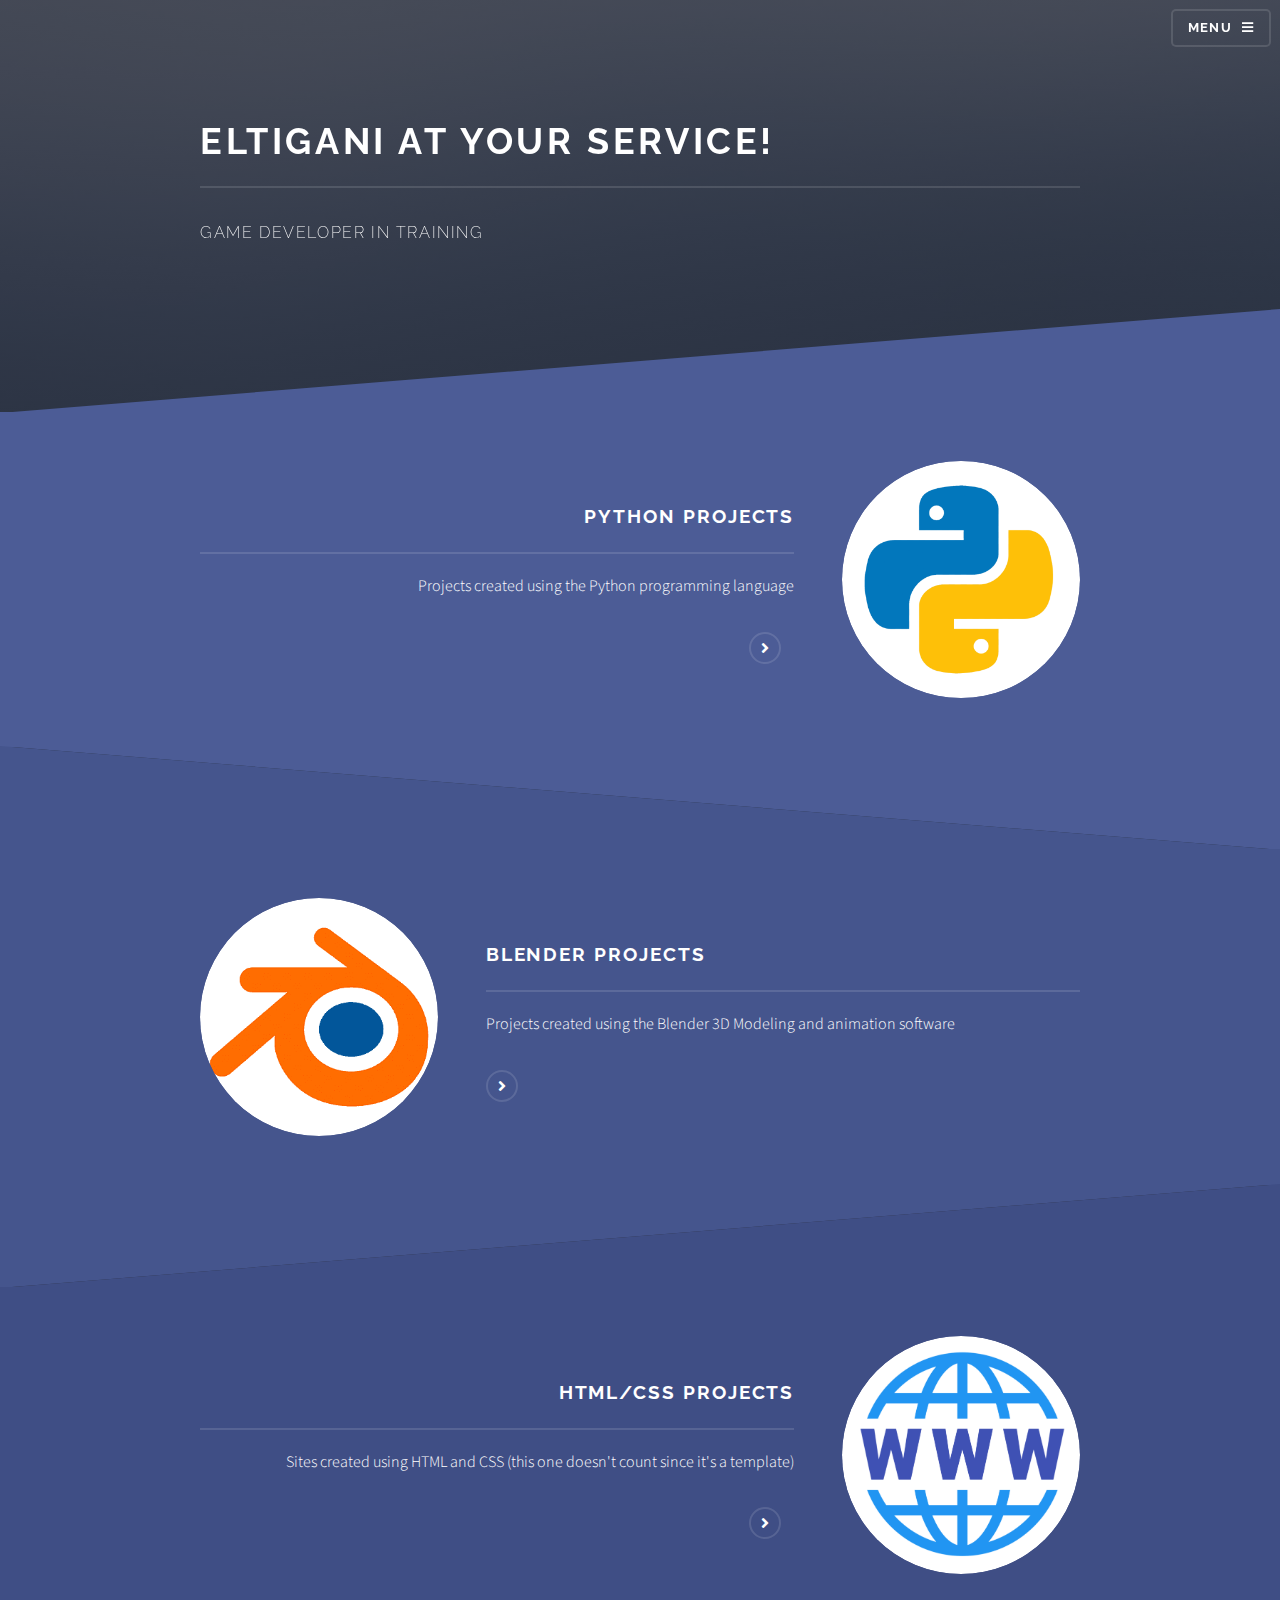
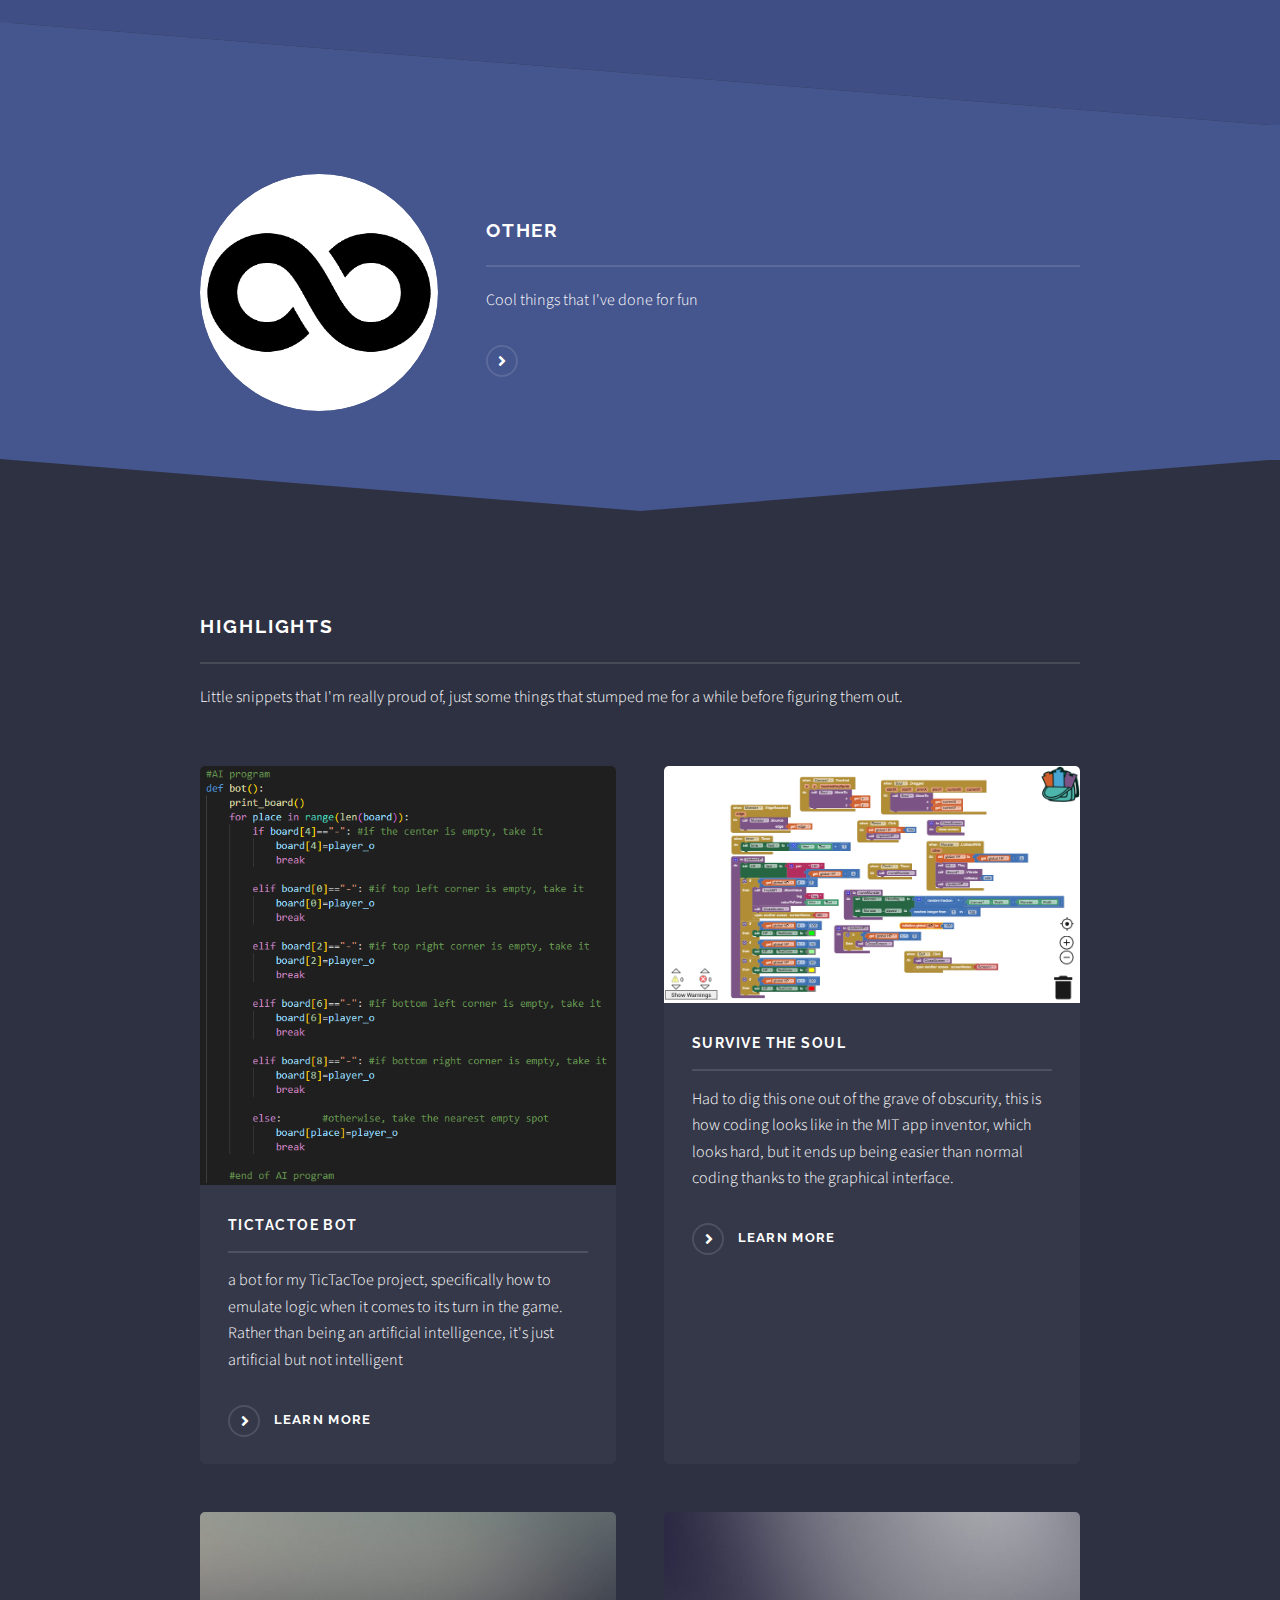
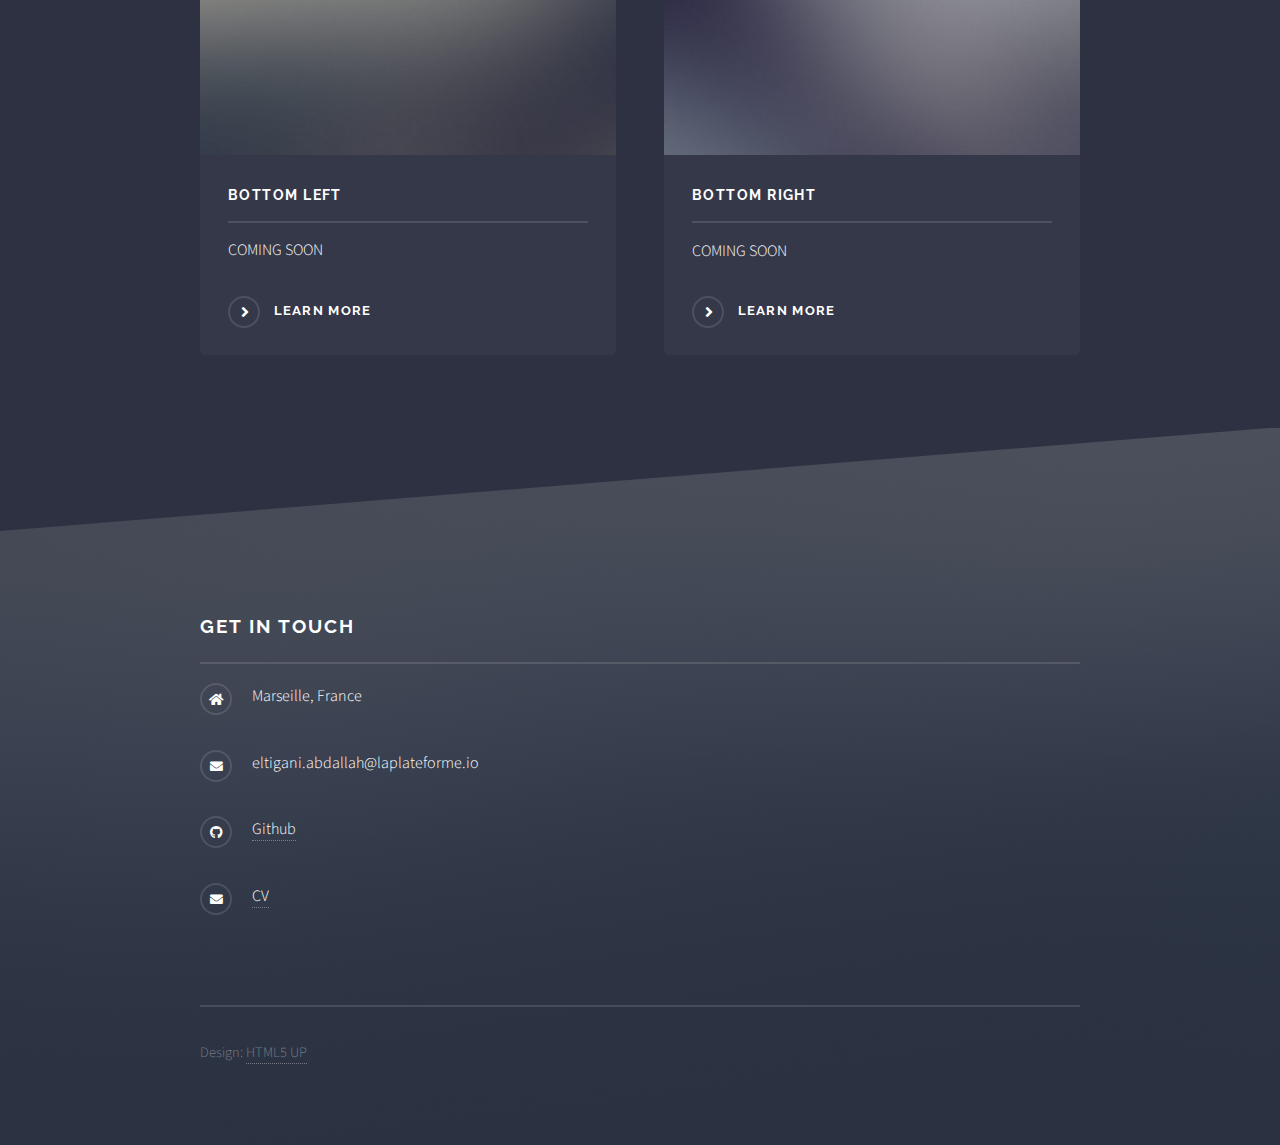
==== commit 211f573a: "feat: add 2 highlights to home page" ====
--- a/index.html
+++ b/index.html
@@ -109,16 +109,16 @@
 									<p>Little snippets that I'm really proud of, just some things that stumped me for a while before figuring them out.</p>
 									<section class="features">
 										<article>
-											<a href="#" class="image"><img src="images/pic04.jpg" alt="" /></a>
-											<h3 class="major">TOP LEFT</h3>
-											<p>COMING SOON</p>
-											<a href="#" class="special">Learn more</a>
+											<a href="python.html#tictac" class="image"><img src="images/python/tictac bot.png" alt="" /></a>
+											<h3 class="major">Tictactoe bot</h3>
+											<p>a bot for my TicTacToe project, specifically how to emulate logic when it comes to its turn in the game. Rather than being an artificial intelligence, it's just artificial but not intelligent</p>
+											<a href="python.html#tictac" class="special">Learn more</a>
 										</article>
 										<article>
-											<a href="#" class="image"><img src="images/pic05.jpg" alt="" /></a>
-											<h3 class="major">TOP RIGHT</h3>
-											<p>COMING SOON</p>
-											<a href="#" class="special">Learn more</a>
+											<a href="other.html#survivethesoul" class="image"><img src="images/other/survivethesoulcode.png" alt="" /></a>
+											<h3 class="major">Survive the soul</h3>
+											<p>Had to dig this one out of the grave of obscurity, this is how coding looks like in the MIT app inventor, which looks hard, but it ends up being easier than normal coding thanks to the graphical interface.</p>
+											<a href="other.html#survivethesoul" class="special">Learn more</a>
 										</article>
 										<article>
 											<a href="#" class="image"><img src="images/pic06.jpg" alt="" /></a>
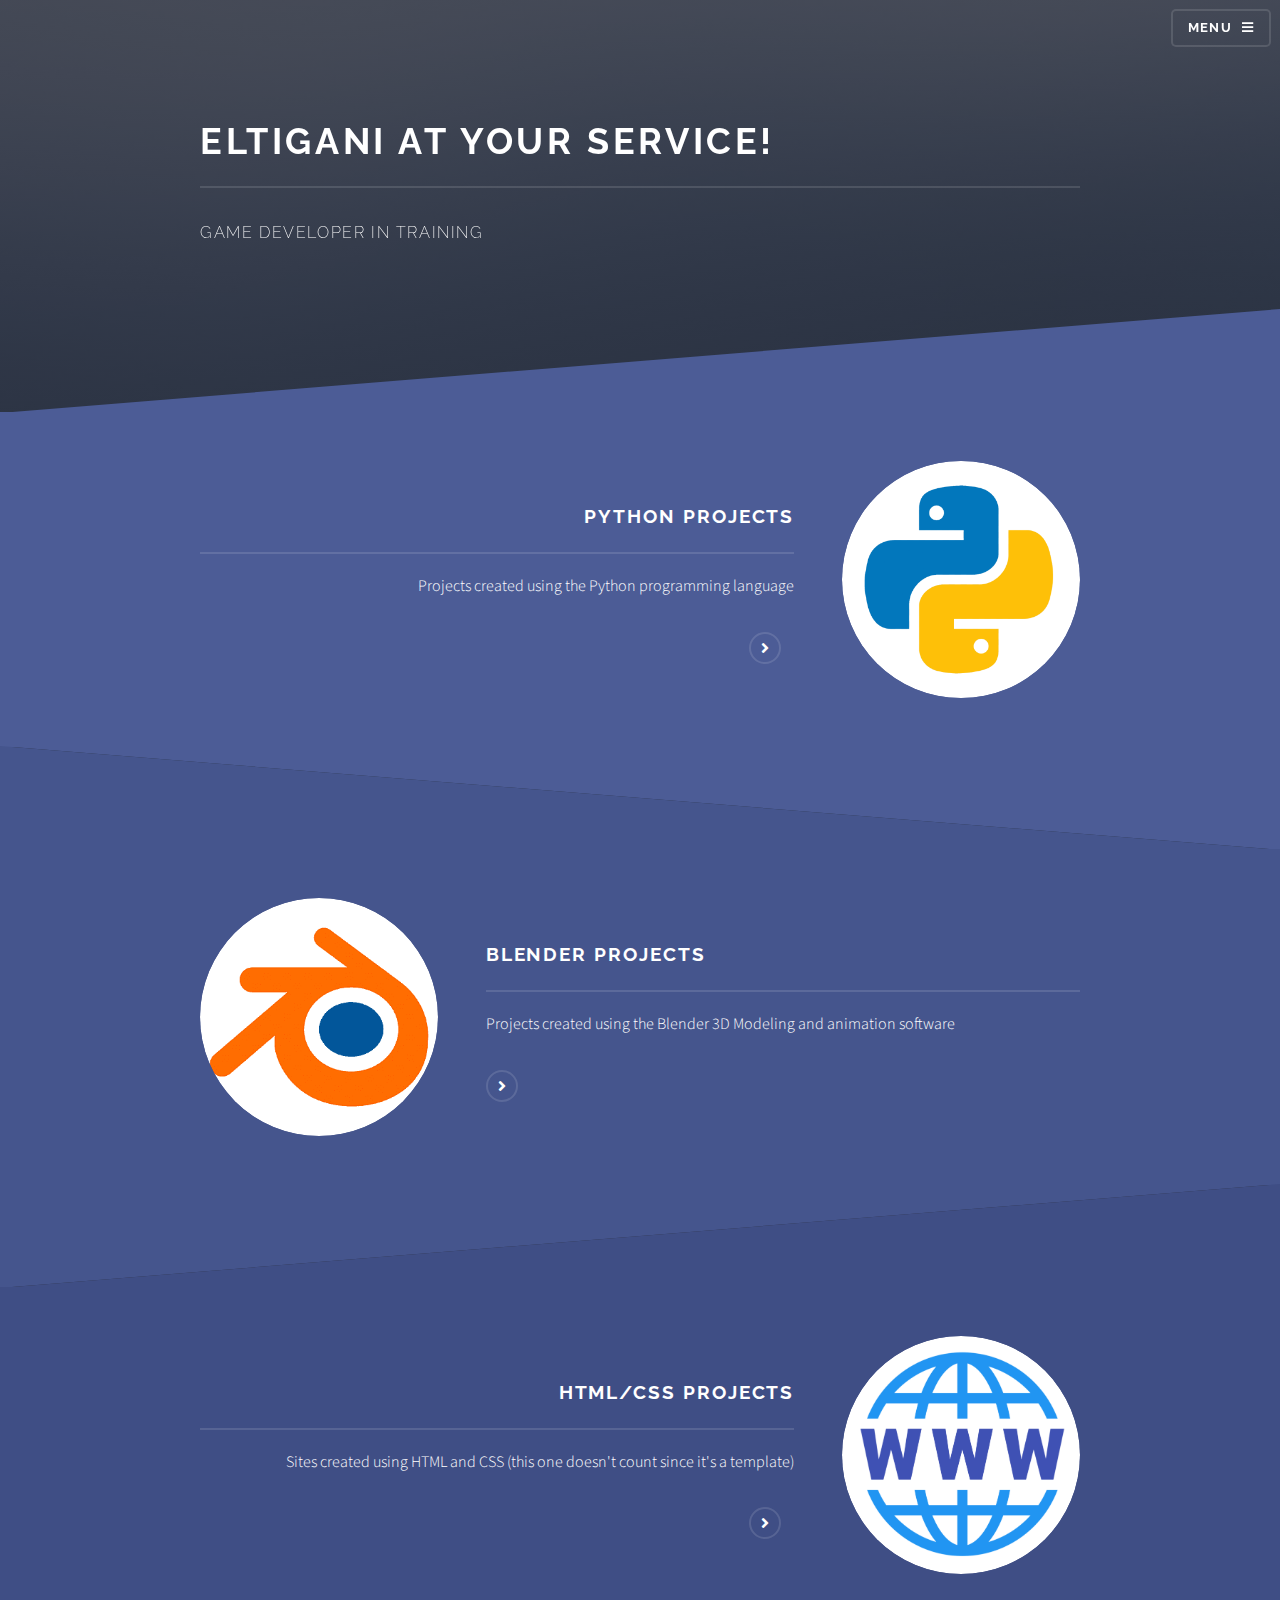
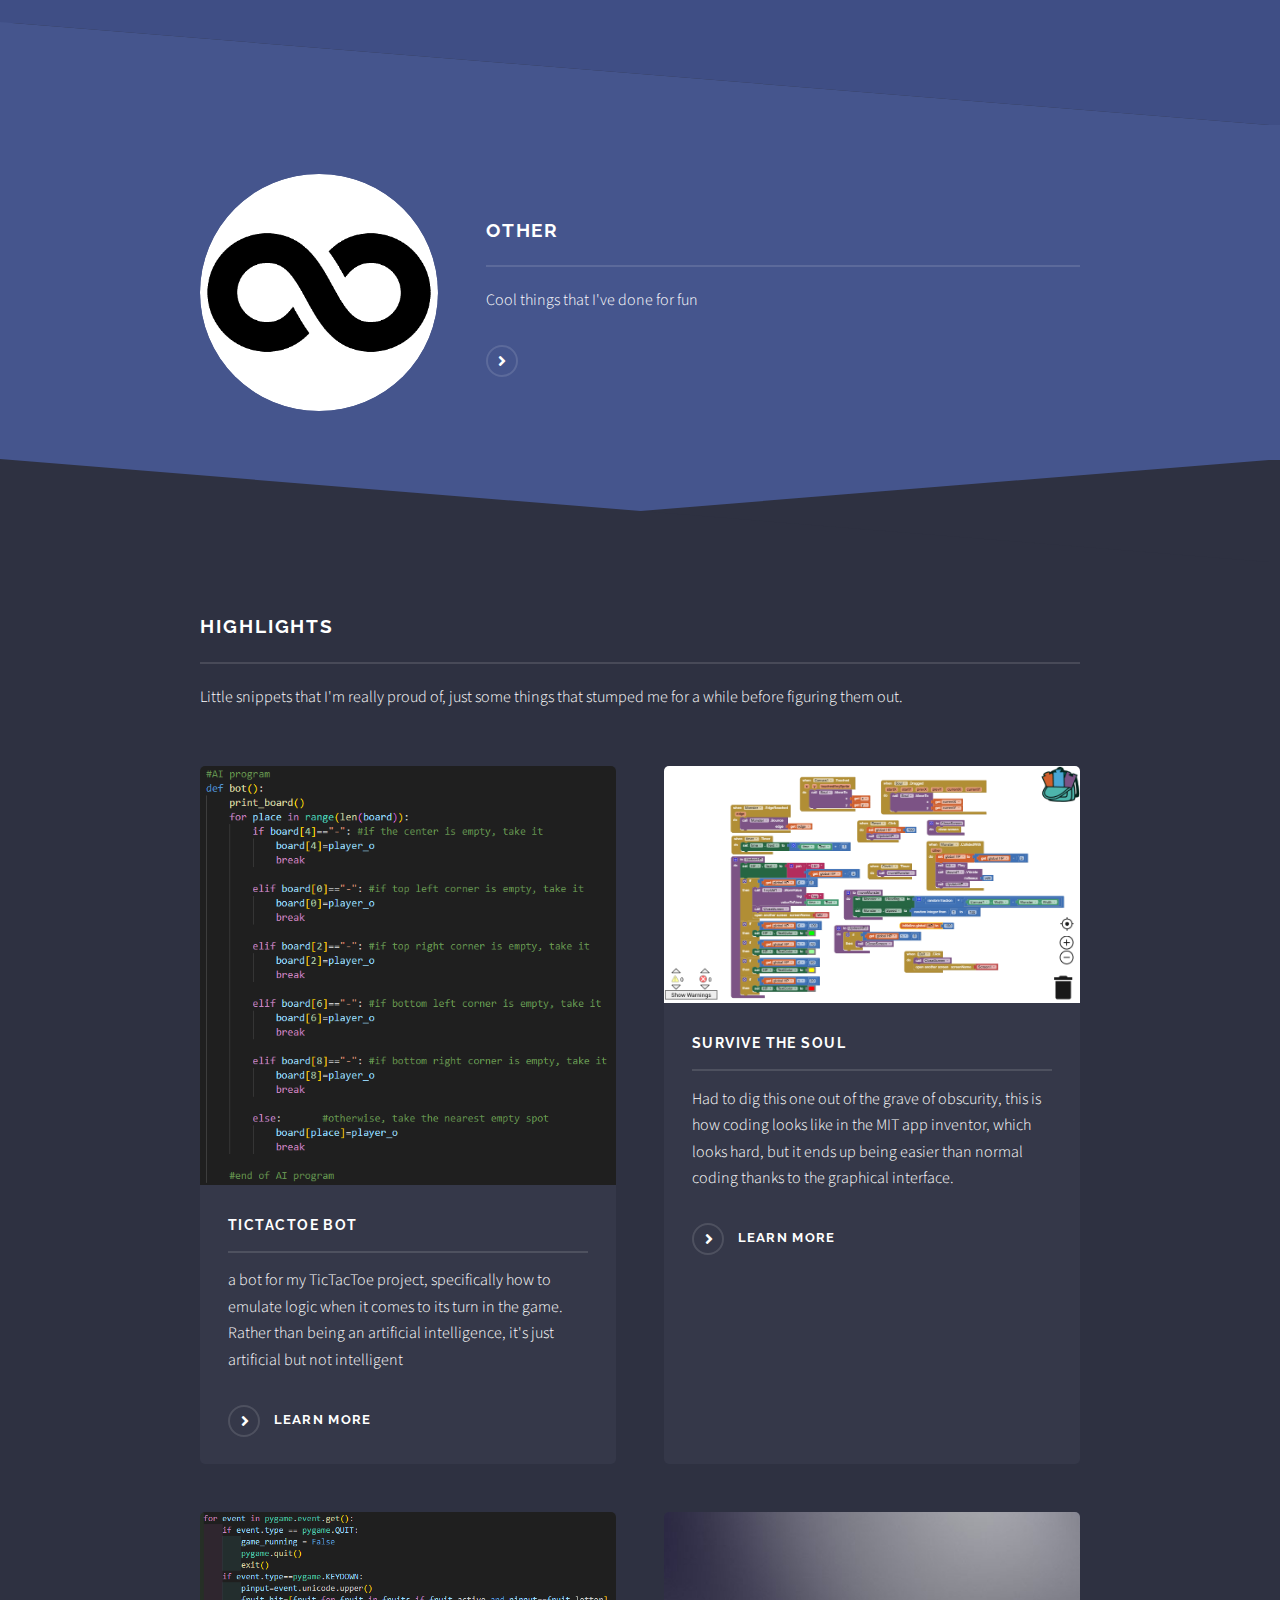
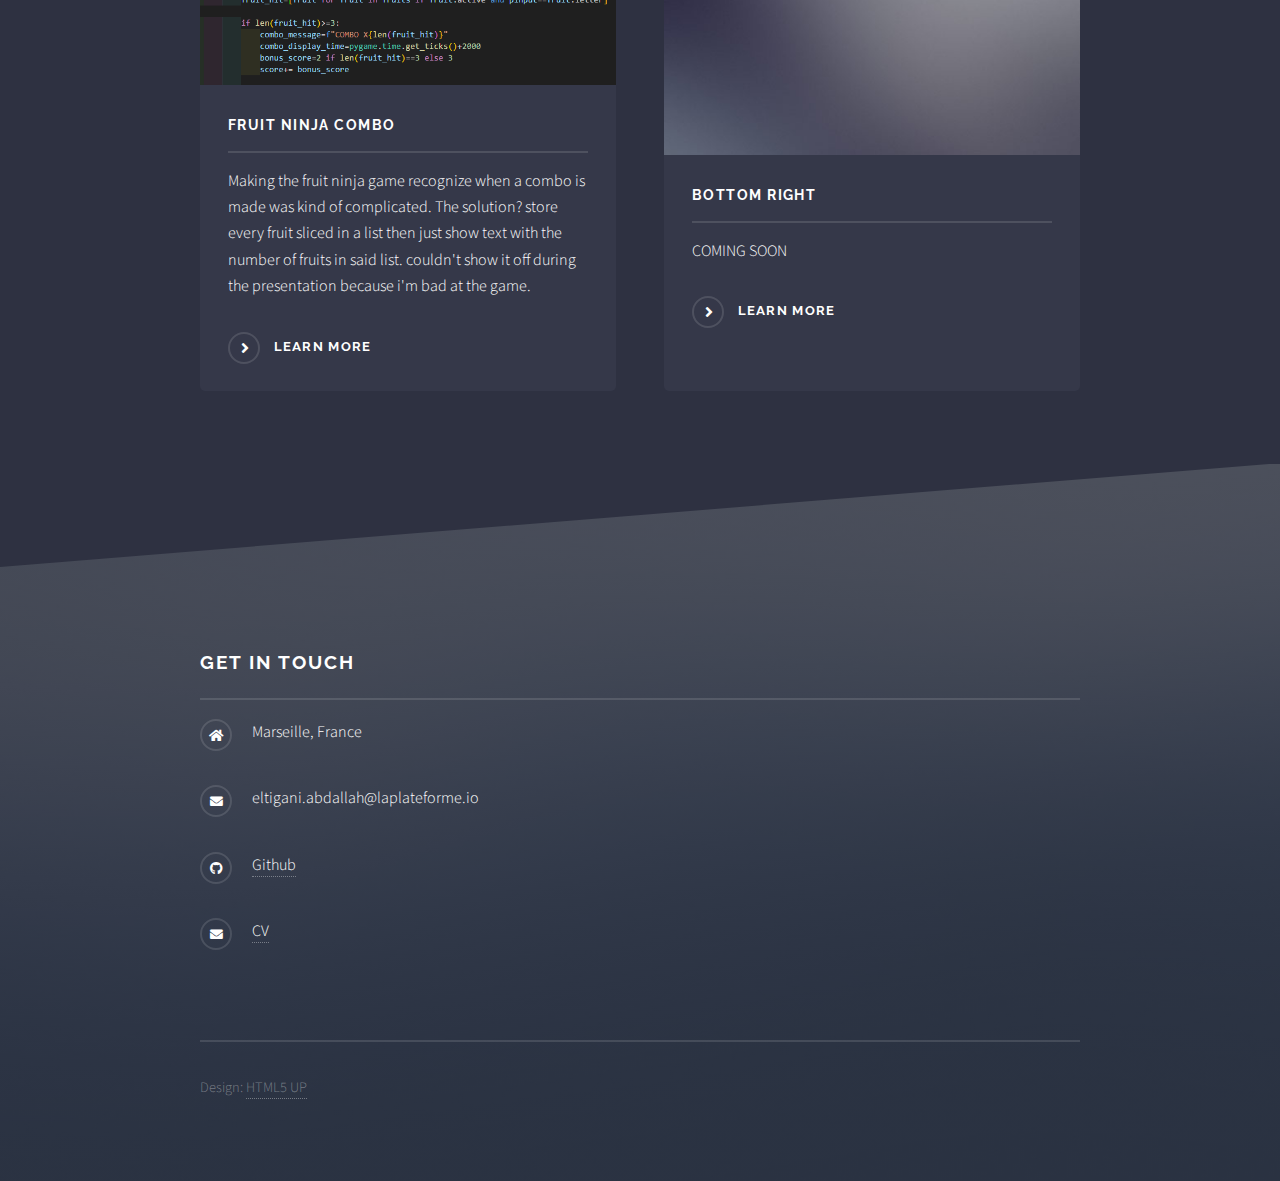
==== commit 48bd888e: "feat: add screenshots of all projects and one new highlight" ====
--- a/index.html
+++ b/index.html
@@ -109,22 +109,22 @@
 									<p>Little snippets that I'm really proud of, just some things that stumped me for a while before figuring them out.</p>
 									<section class="features">
 										<article>
-											<a href="python.html#tictac" class="image"><img src="images/python/tictac bot.png" alt="" /></a>
+											<a href="python.html#tictac" class="image"><img src="images/python/tictactoe/tictac bot.png" alt="" /></a>
 											<h3 class="major">Tictactoe bot</h3>
 											<p>a bot for my TicTacToe project, specifically how to emulate logic when it comes to its turn in the game. Rather than being an artificial intelligence, it's just artificial but not intelligent</p>
 											<a href="python.html#tictac" class="special">Learn more</a>
 										</article>
 										<article>
-											<a href="other.html#survivethesoul" class="image"><img src="images/other/survivethesoulcode.png" alt="" /></a>
+											<a href="other.html#survivethesoul" class="image"><img src="images/other/survivethesoul/survivethesoulcode.png" alt="" /></a>
 											<h3 class="major">Survive the soul</h3>
 											<p>Had to dig this one out of the grave of obscurity, this is how coding looks like in the MIT app inventor, which looks hard, but it ends up being easier than normal coding thanks to the graphical interface.</p>
 											<a href="other.html#survivethesoul" class="special">Learn more</a>
 										</article>
 										<article>
-											<a href="#" class="image"><img src="images/pic06.jpg" alt="" /></a>
-											<h3 class="major">BOTTOM LEFT</h3>
-											<p>COMING SOON</p>
-											<a href="#" class="special">Learn more</a>
+											<a href="python.html#fruit" class="image"><img src="images/python/fruit ninja/combo.png" alt="" /></a>
+											<h3 class="major">fruit ninja combo</h3>
+											<p>Making the fruit ninja game recognize when a combo is made was kind of complicated. The solution? store every fruit sliced in a list then just show text with the number of fruits in said list. couldn't show it off during the presentation because i'm bad at the game. </p>
+											<a href="python.html#fruit" class="special">Learn more</a>
 										</article>
 										<article>
 											<a href="#" class="image"><img src="images/pic07.jpg" alt="" /></a>
@@ -157,8 +157,7 @@
 									<a href="github.com/eltigani-abdallah"> Github</a>
 								</li>
 								<li class="icon solid fa-envelope"> 
-									<!--TODO host cv-->
-									<a href="#"> CV</a>
+									<a href="https://drive.google.com/file/d/1JK6NVROuc2krpugv81ZqYQtwRwHtQaXU/view?usp=sharing"> CV</a>
 								</li>
 								<!--<li class="icon brands fa-twitter"><a href="#">twitter.com/untitled-tld</a></li>
 								<li class="icon brands fa-facebook-f"><a href="#">facebook.com/untitled-tld</a></li>
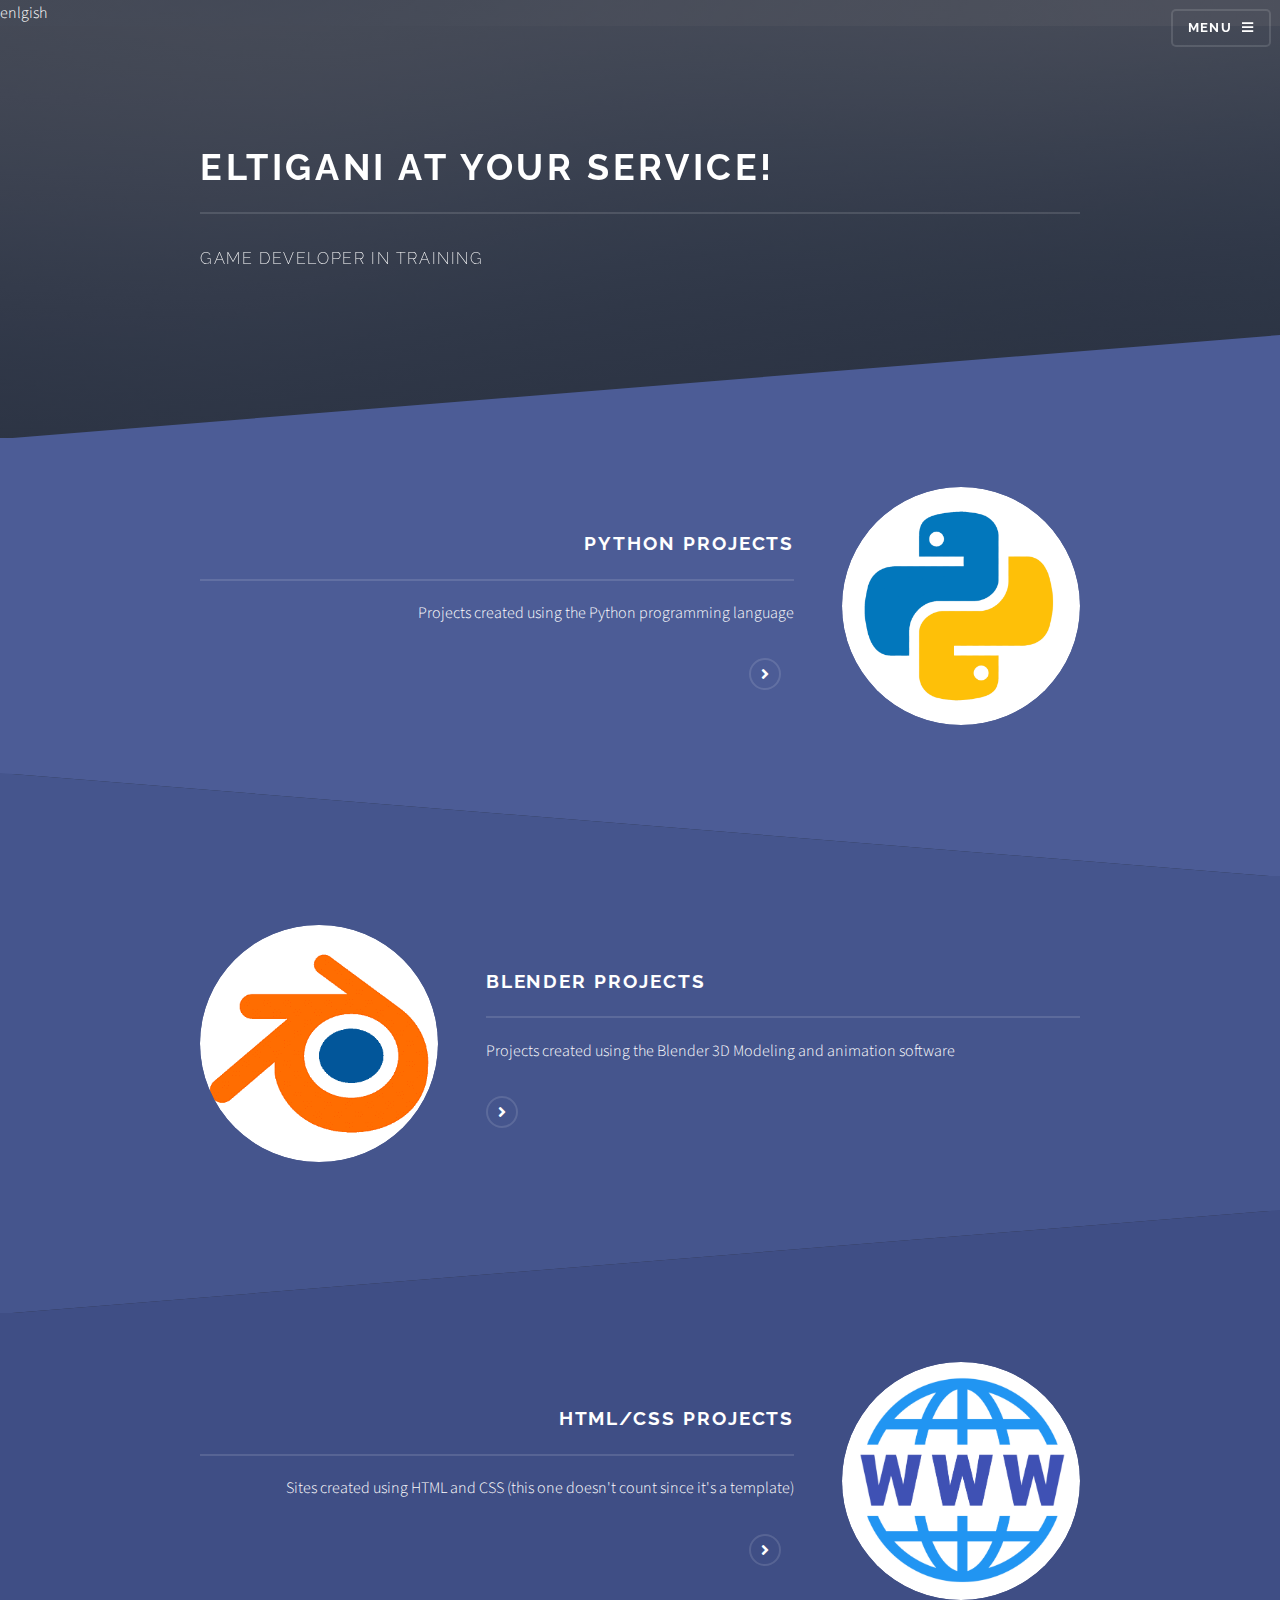
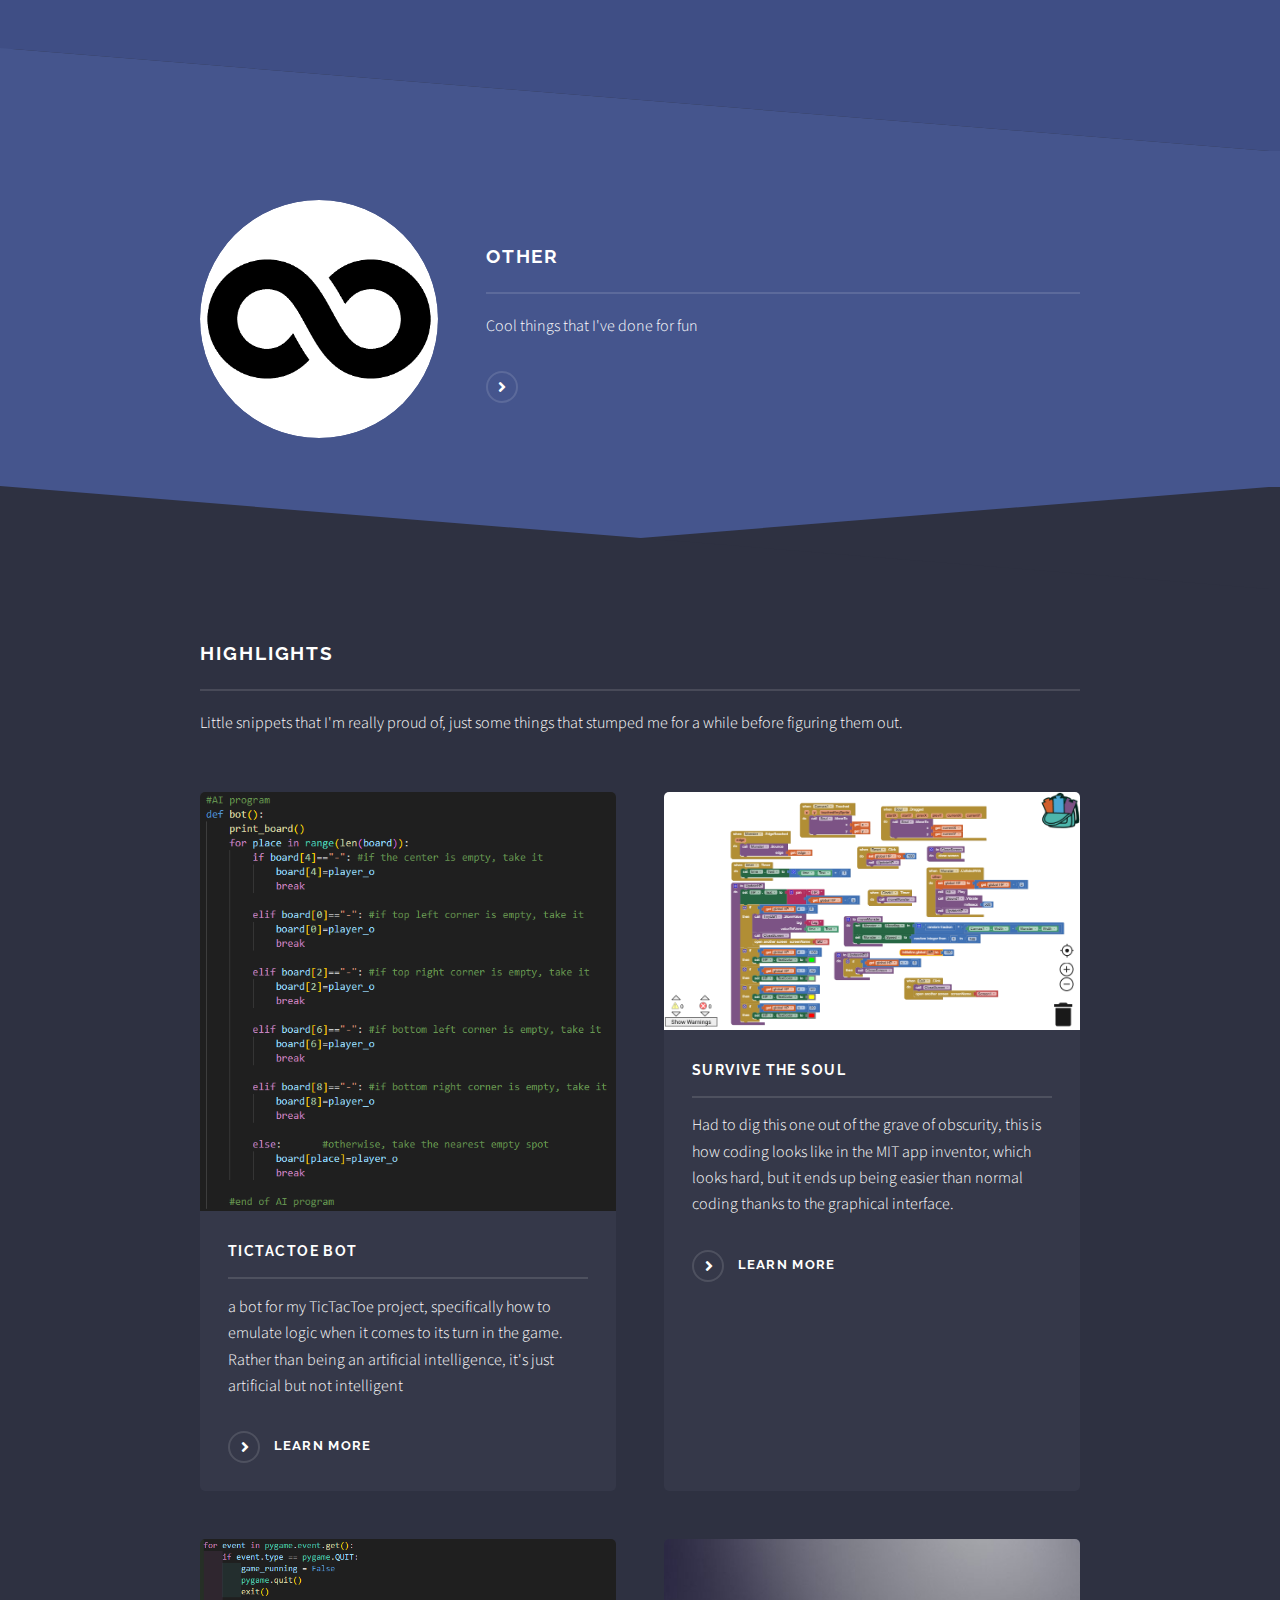
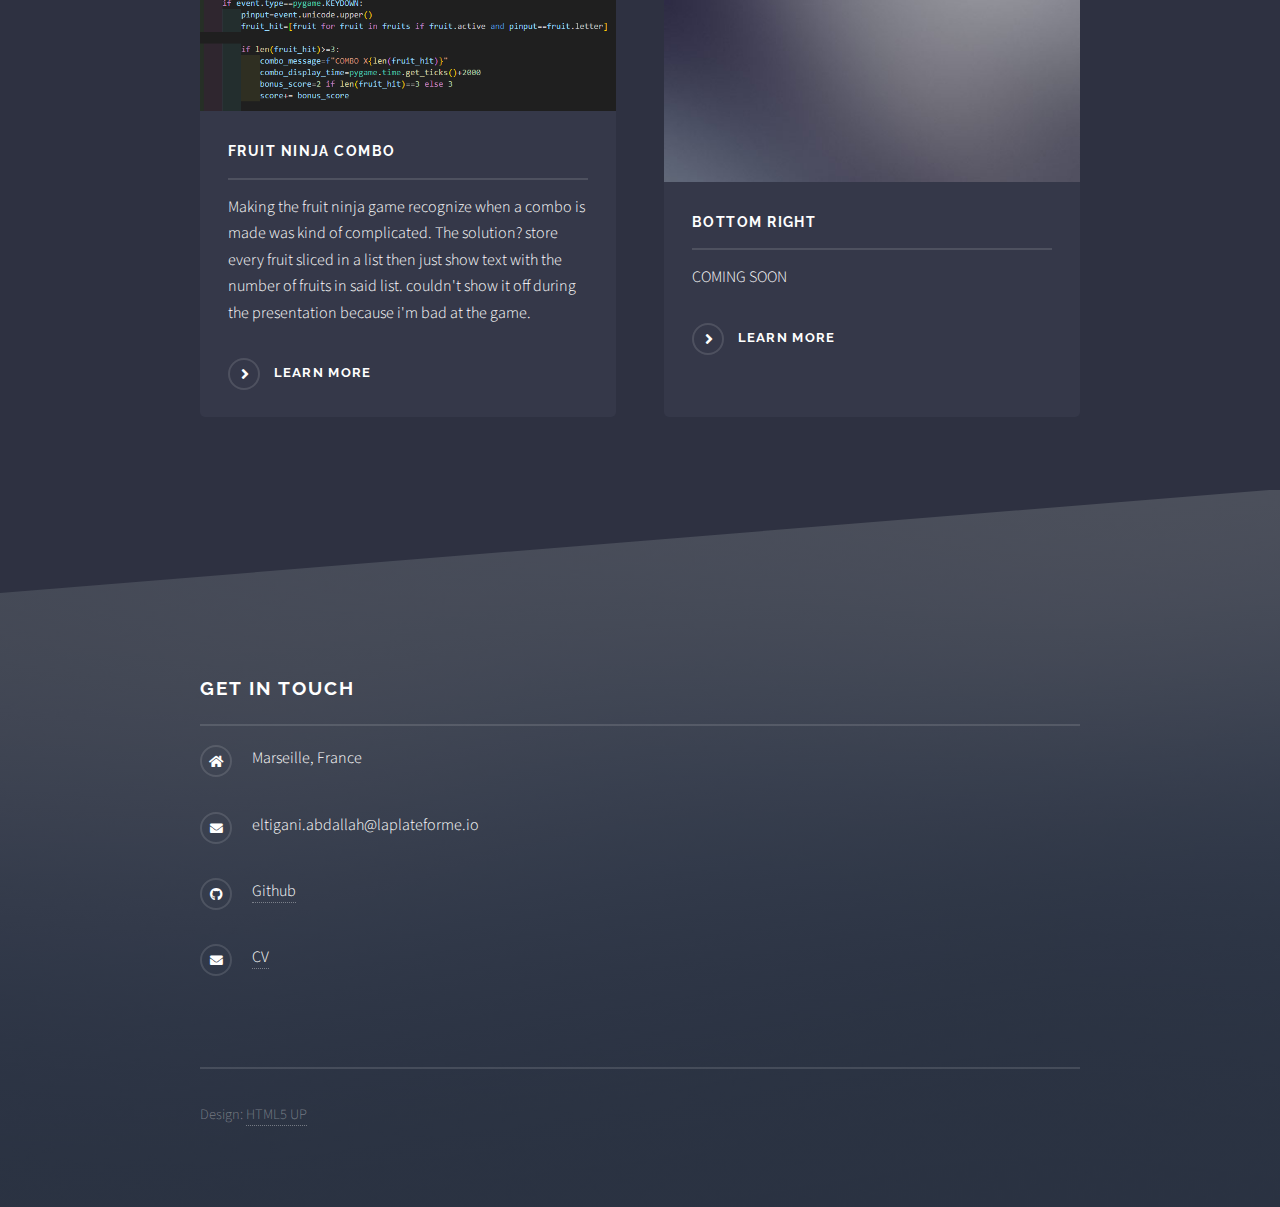
==== commit 7a8da902: "misc: accessibility improvements" ====
--- a/index.html
+++ b/index.html
@@ -4,13 +4,14 @@
 	html5up.net | @ajlkn
 	Free for personal and commercial use under the CCA 3.0 license (html5up.net/license)
 -->
-<html>
+<html lang="en">
 	<head>
 		<title>Eltigani</title>
 		<meta charset="utf-8" />
-		<meta name="viewport" content="width=device-width, initial-scale=1, user-scalable=no" />
+		<meta name="viewport" content="width=device-width, initial-scale=1" />
 		<link rel="stylesheet" href="assets/css/main.css" />
 		<noscript><link rel="stylesheet" href="assets/css/noscript.css" /></noscript>
+		<lang>enlgish</lang>
 	</head>
 	
 	<body class="is-preload">
@@ -20,7 +21,7 @@
 
 				<!-- Header -->
 					<header id="header" class="alt">
-						<h1><a href="index.html">↑Top↑</a></h1>
+						<h1><a href="index.html" aria-label="Top of page">↑Top↑</a></h1>
 						<nav>
 							<a href="#menu">Menu</a>
 						</nav>
@@ -31,11 +32,11 @@
 						<div class="inner">
 							<h2>Menu</h2>
 							<ul class="links">
-								<li><a href="index.html">Home (you are here)</a></li>
-								<li><a href="python.html">Python</a></li>
-								<li><a href="blender.html">Blender</a></li>
-								<li><a href="html.html">HTML/CSS</a></li>
-								<li><a href="other.html">Other</a></li>
+								<li><a href="index.html" aria-label="Main page (you are here)">Home (you are here)</a></li>
+								<li><a href="python.html" aria-label="Python projects">Python</a></li>
+								<li><a href="blender.html" aria-label="Blender projects">Blender</a></li>
+								<li><a href="html.html" aria-label="html projects">HTML/CSS</a></li>
+								<li><a href="other.html" aria-label="other projects">Other</a></li>
 							</ul>
 							<a href="#" class="close">Close</a>
 						</div>
@@ -56,11 +57,11 @@
 						<!-- One -->
 							<section id="one" class="wrapper spotlight style1">
 								<div class="inner">
-									<a href="python.html" class="image"><img src="images/index/python.png" alt="" /></a>
+									<a href="python.html" aria-label="python projects" class="image"><img src="images/index/python.png" alt="" /></a>
 									<div class="content">
 										<h2 class="major">Python  projects</h2>
 										<p>Projects created using the Python programming language</p>
-										<a href="python.html" class="special"></a>
+										<a href="python.html" aria-label="python projects" class="special"></a>
 									</div>
 								</div>
 							</section>
@@ -68,11 +69,11 @@
 						<!-- Two -->
 							<section id="two" class="wrapper alt spotlight style2">
 								<div class="inner">
-									<a href="blender.html" class="image"><img src="images/index/blender.png" alt="" /></a>
+									<a href="blender.html" aria-label="blender projects" class="image"><img src="images/index/blender.png" alt="" /></a>
 									<div class="content">
 										<h2 class="major">Blender Projects</h2>
 										<p>Projects created using the Blender 3D Modeling and animation software</p>
-										<a href="blender.html" class="special"></a>
+										<a href="blender.html" aria-label="blender projects" class="special"></a>
 									</div>
 								</div>
 							</section>
@@ -81,11 +82,11 @@
 						<!--Four-->
 						<section id="two" class="wrapper spotlight style3">
 							<div class="inner">
-								<a href="html.html" class="image"><img src="./images/index/site logo.png" alt="" /></a>
+								<a href="html.html" aria-label="html projects"class="image"><img src="./images/index/site logo.png" alt="" /></a>
 								<div class="content">
 									<h2 class="major">HTML/CSS Projects</h2>
 									<p>Sites created using HTML and CSS (this one doesn't count since it's a template)</p>
-									<a href="html.html" class="special"></a>
+									<a href="html.html" aria-label="html projects" class="special"></a>
 								</div>
 							</div>
 						</section>
@@ -93,11 +94,11 @@
 						<!-- Three -->
 						<section id="three" class="wrapper alt spotlight style2">
 							<div class="inner">
-								<a href="other.html" class="image"><img src="images/index/other.png" alt="" /></a>
+								<a href="other.html" aria-label="other projects" class="image"><img src="images/index/other.png" alt="" /></a>
 								<div class="content">
 									<h2 class="major">Other</h2>
 									<p>Cool things that I've done for fun</p>
-									<a href="other.html" class="special"></a>
+									<a href="other.html" aria-label="other projects" class="special"></a>
 								</div>
 							</div>
 						</section>
@@ -109,22 +110,22 @@
 									<p>Little snippets that I'm really proud of, just some things that stumped me for a while before figuring them out.</p>
 									<section class="features">
 										<article>
-											<a href="python.html#tictac" class="image"><img src="images/python/tictactoe/tictac bot.png" alt="" /></a>
+											<a href="python.html#tictac" aria-label="tictactoe" class="image"><img src="images/python/tictactoe/tictac bot.png" alt="" /></a>
 											<h3 class="major">Tictactoe bot</h3>
 											<p>a bot for my TicTacToe project, specifically how to emulate logic when it comes to its turn in the game. Rather than being an artificial intelligence, it's just artificial but not intelligent</p>
-											<a href="python.html#tictac" class="special">Learn more</a>
+											<a href="python.html#tictac" aria-label="tictactoe" class="special">Learn more</a>
 										</article>
 										<article>
-											<a href="other.html#survivethesoul" class="image"><img src="images/other/survivethesoul/survivethesoulcode.png" alt="" /></a>
+											<a href="other.html#survivethesoul" aria-label="undertale fangame" class="image"><img src="images/other/survivethesoul/survivethesoulcode.png" alt="" /></a>
 											<h3 class="major">Survive the soul</h3>
 											<p>Had to dig this one out of the grave of obscurity, this is how coding looks like in the MIT app inventor, which looks hard, but it ends up being easier than normal coding thanks to the graphical interface.</p>
-											<a href="other.html#survivethesoul" class="special">Learn more</a>
+											<a href="other.html#survivethesoul" aria-label="undertale fangame" class="special">Learn more</a>
 										</article>
 										<article>
-											<a href="python.html#fruit" class="image"><img src="images/python/fruit ninja/combo.png" alt="" /></a>
+											<a href="python.html#fruit" aria-label="fruit ninja" class="image"><img src="images/python/fruit ninja/combo.png" alt="" /></a>
 											<h3 class="major">fruit ninja combo</h3>
 											<p>Making the fruit ninja game recognize when a combo is made was kind of complicated. The solution? store every fruit sliced in a list then just show text with the number of fruits in said list. couldn't show it off during the presentation because i'm bad at the game. </p>
-											<a href="python.html#fruit" class="special">Learn more</a>
+											<a href="python.html#fruit" aria-label="fruit ninja" class="special">Learn more</a>
 										</article>
 										<article>
 											<a href="#" class="image"><img src="images/pic07.jpg" alt="" /></a>
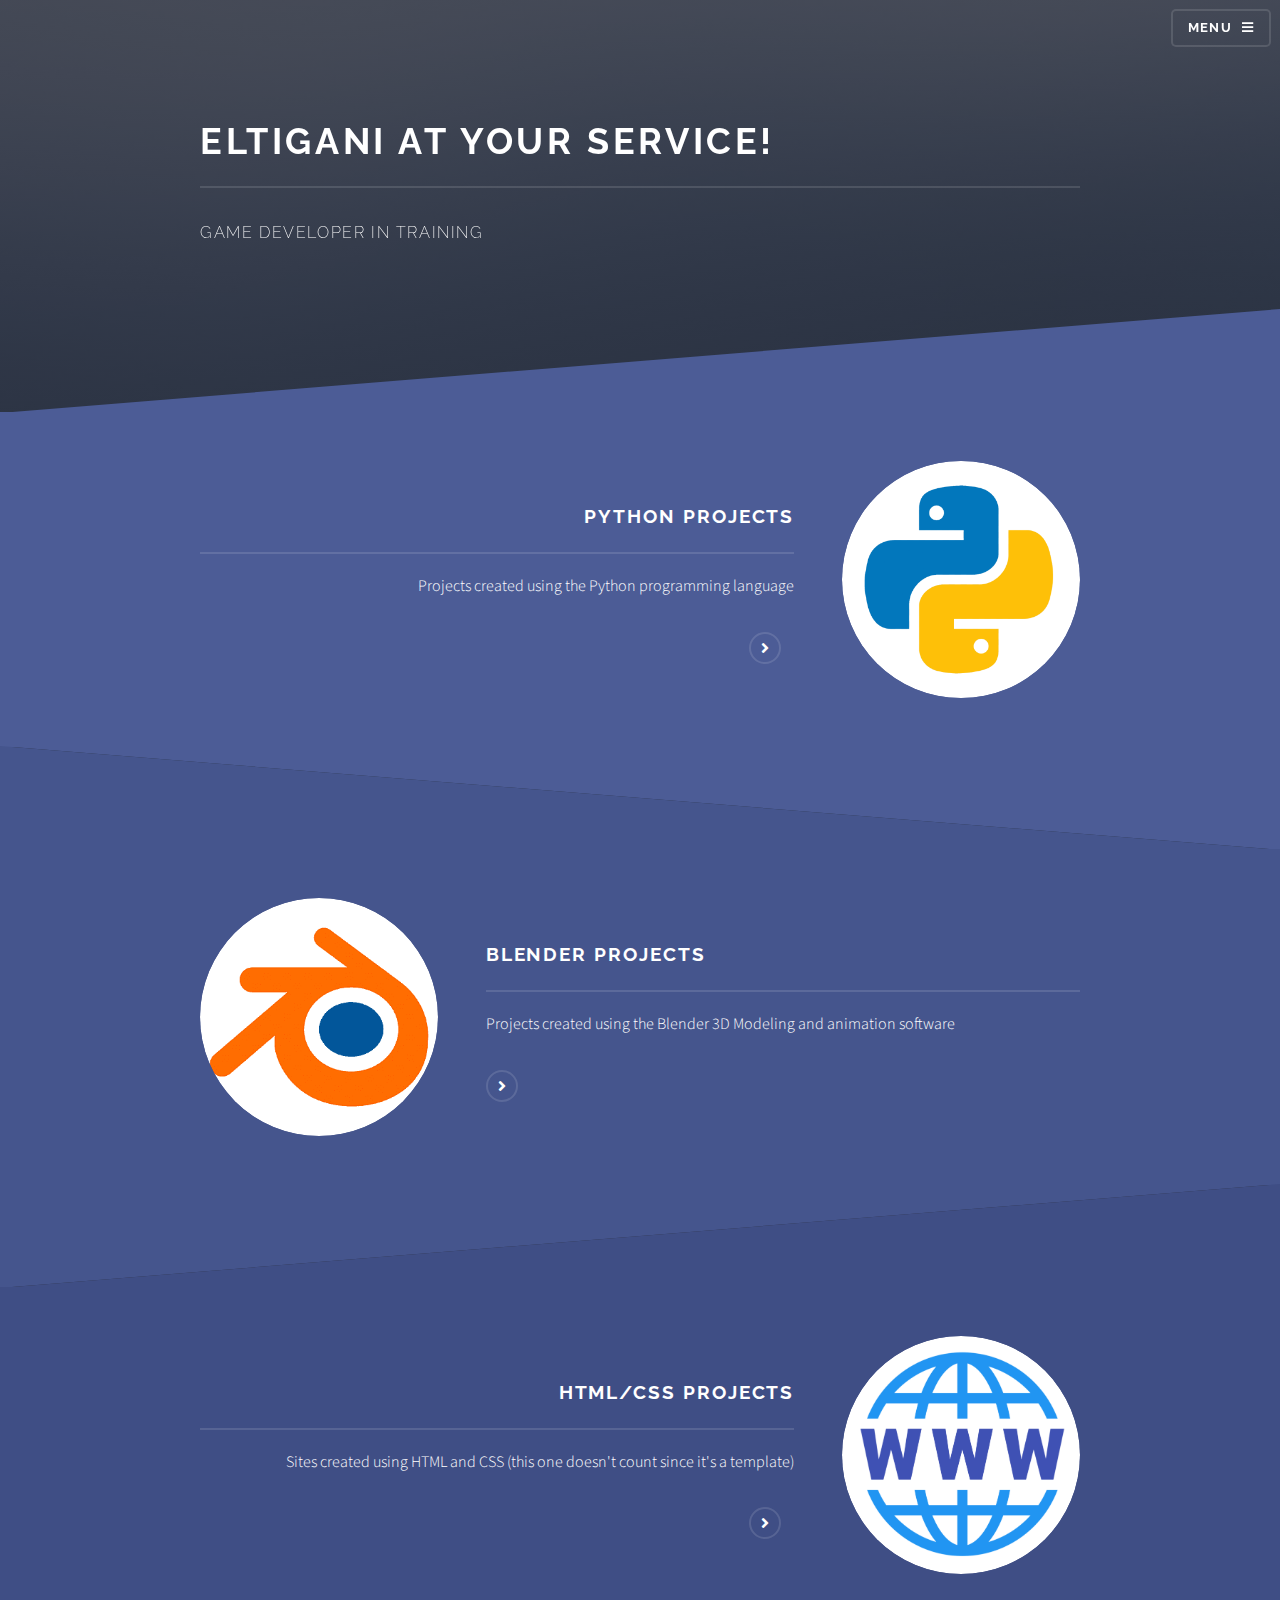
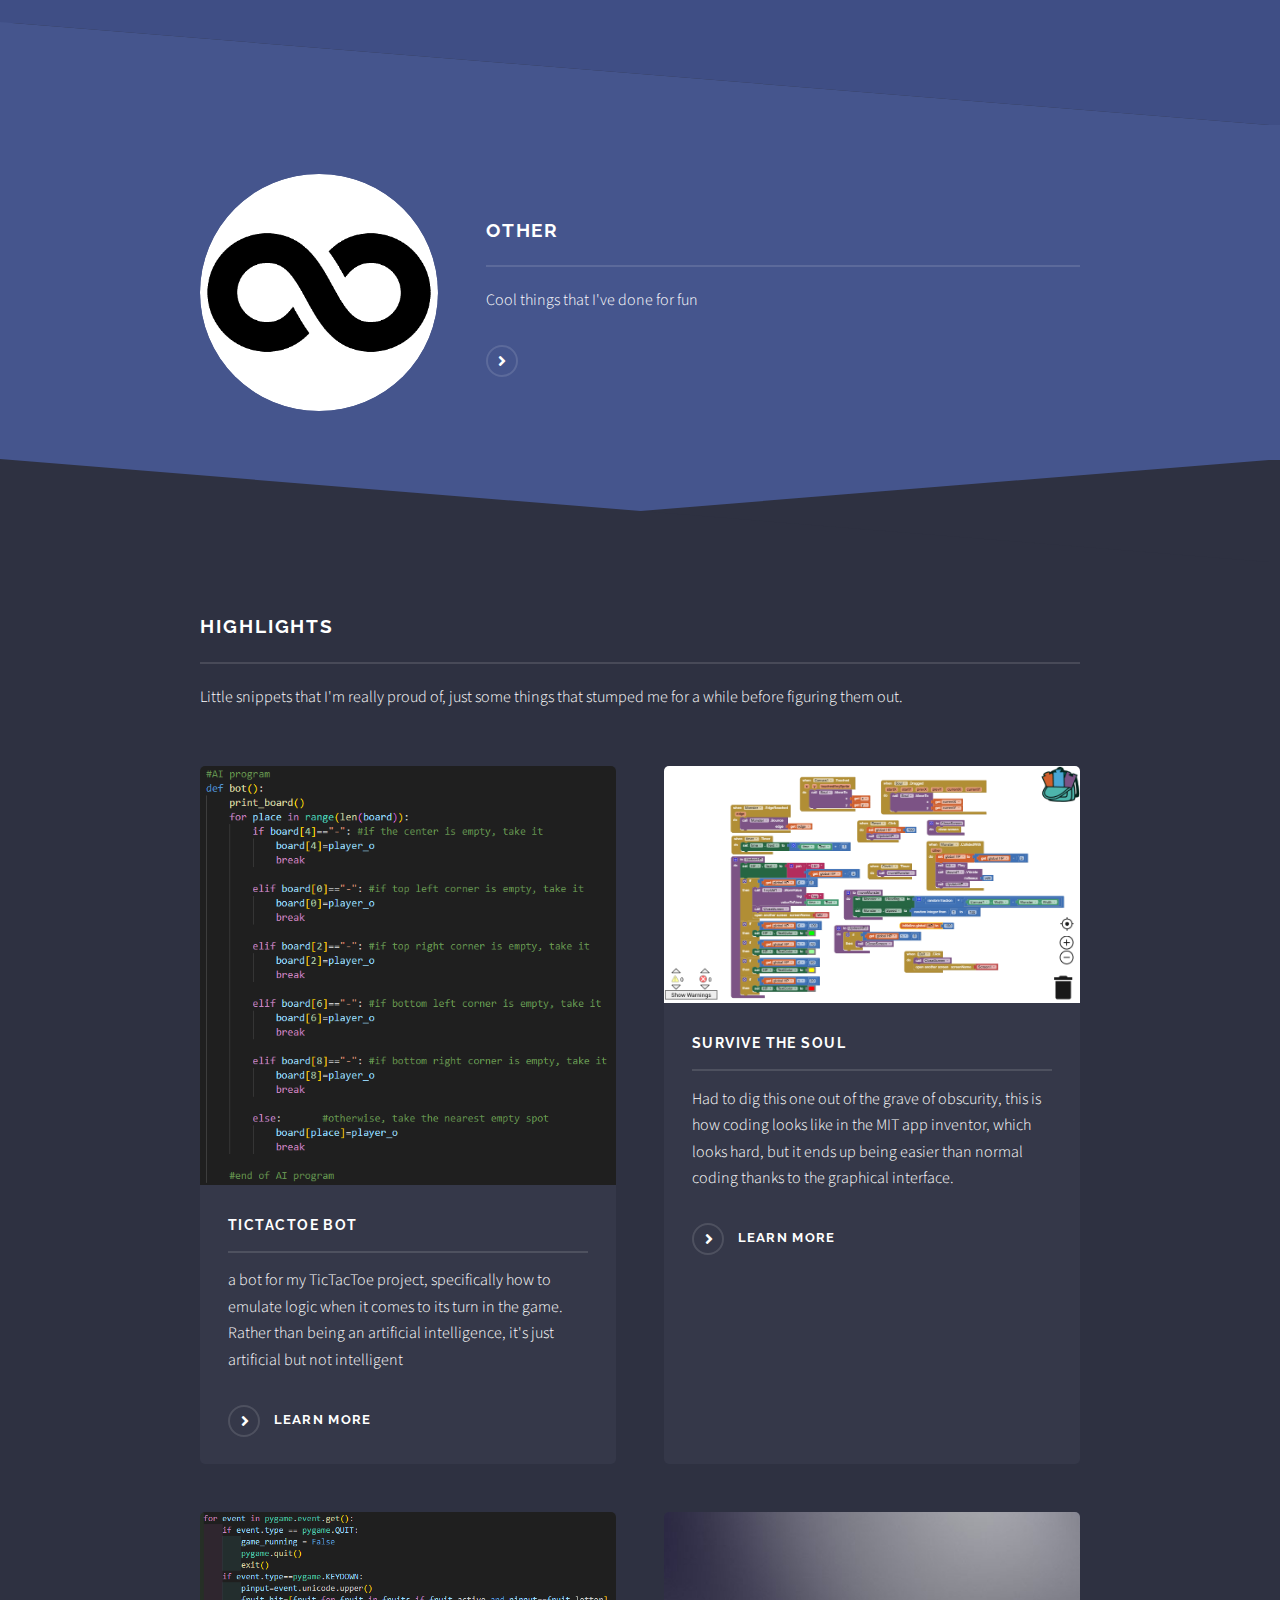
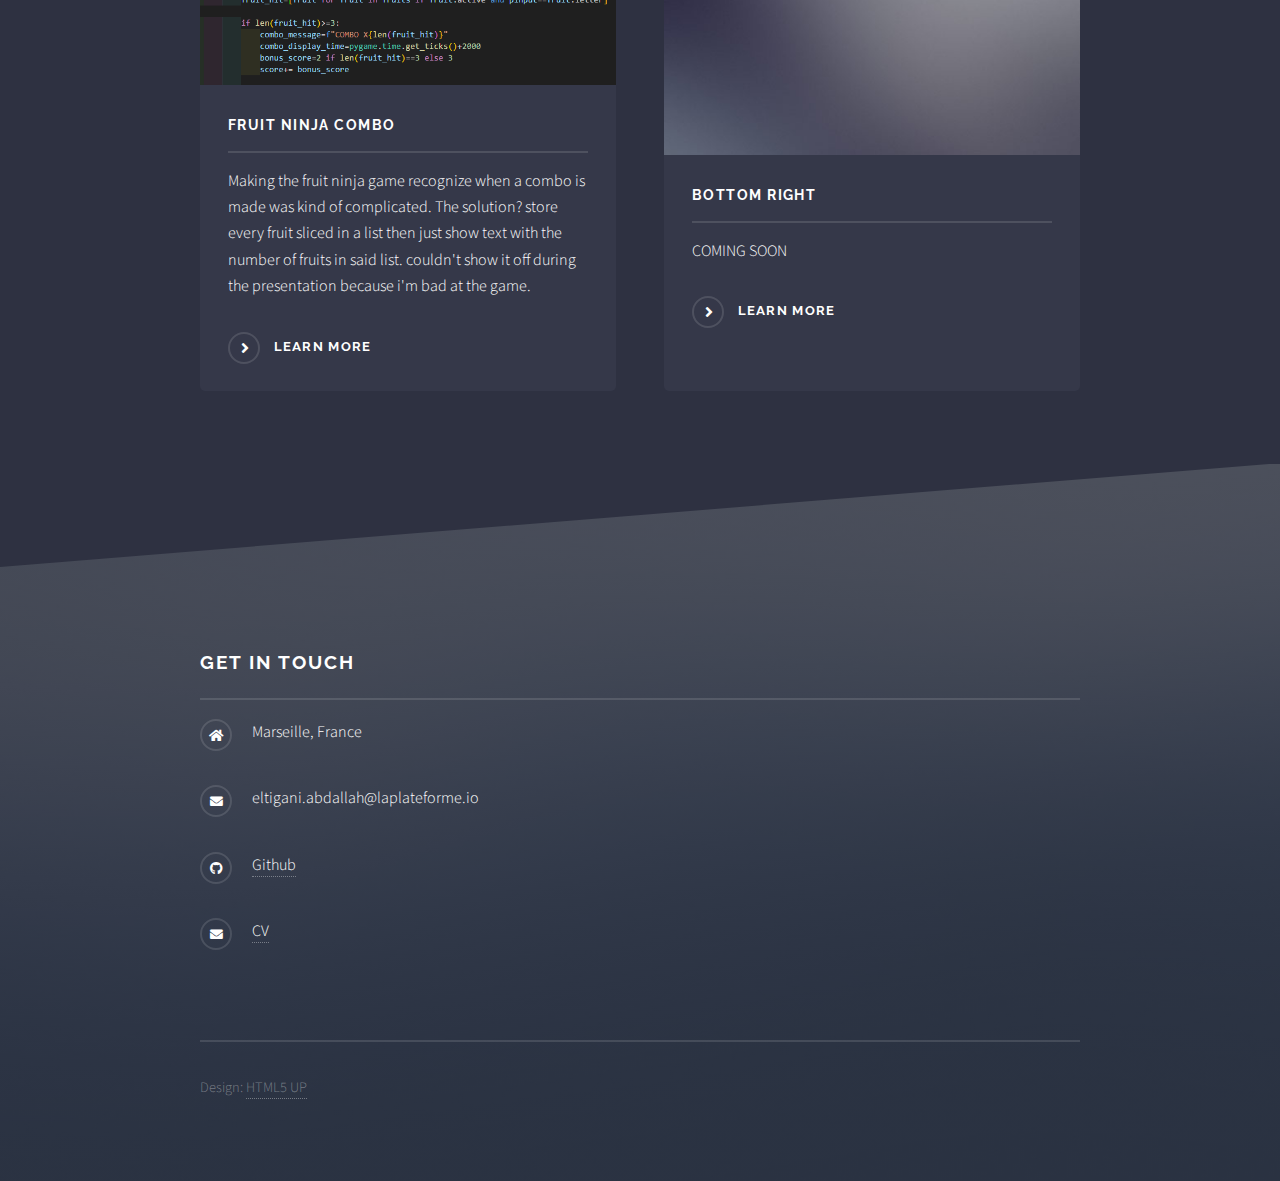
==== commit c295b682: "fix: remove 'nglish' from top of page" ====
--- a/index.html
+++ b/index.html
@@ -11,7 +11,6 @@
 		<meta name="viewport" content="width=device-width, initial-scale=1" />
 		<link rel="stylesheet" href="assets/css/main.css" />
 		<noscript><link rel="stylesheet" href="assets/css/noscript.css" /></noscript>
-		<lang>enlgish</lang>
 	</head>
 	
 	<body class="is-preload">
